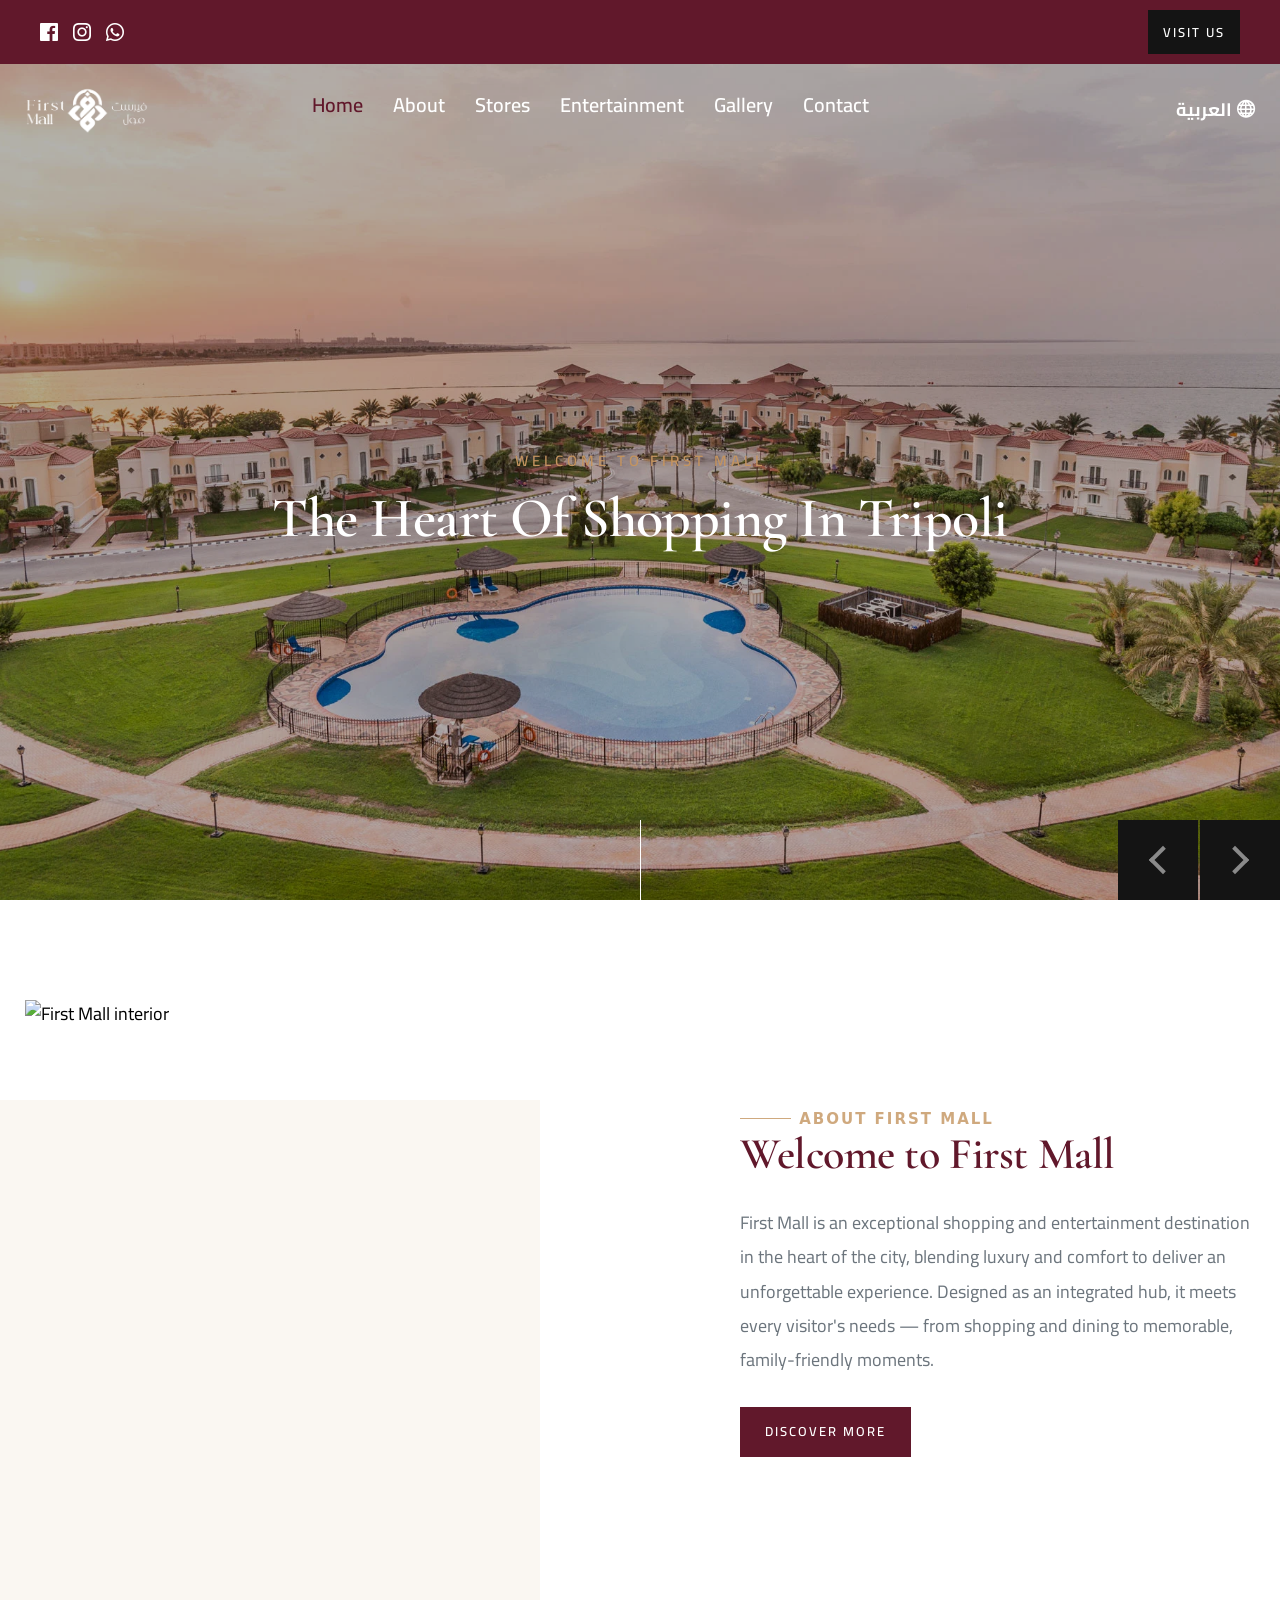
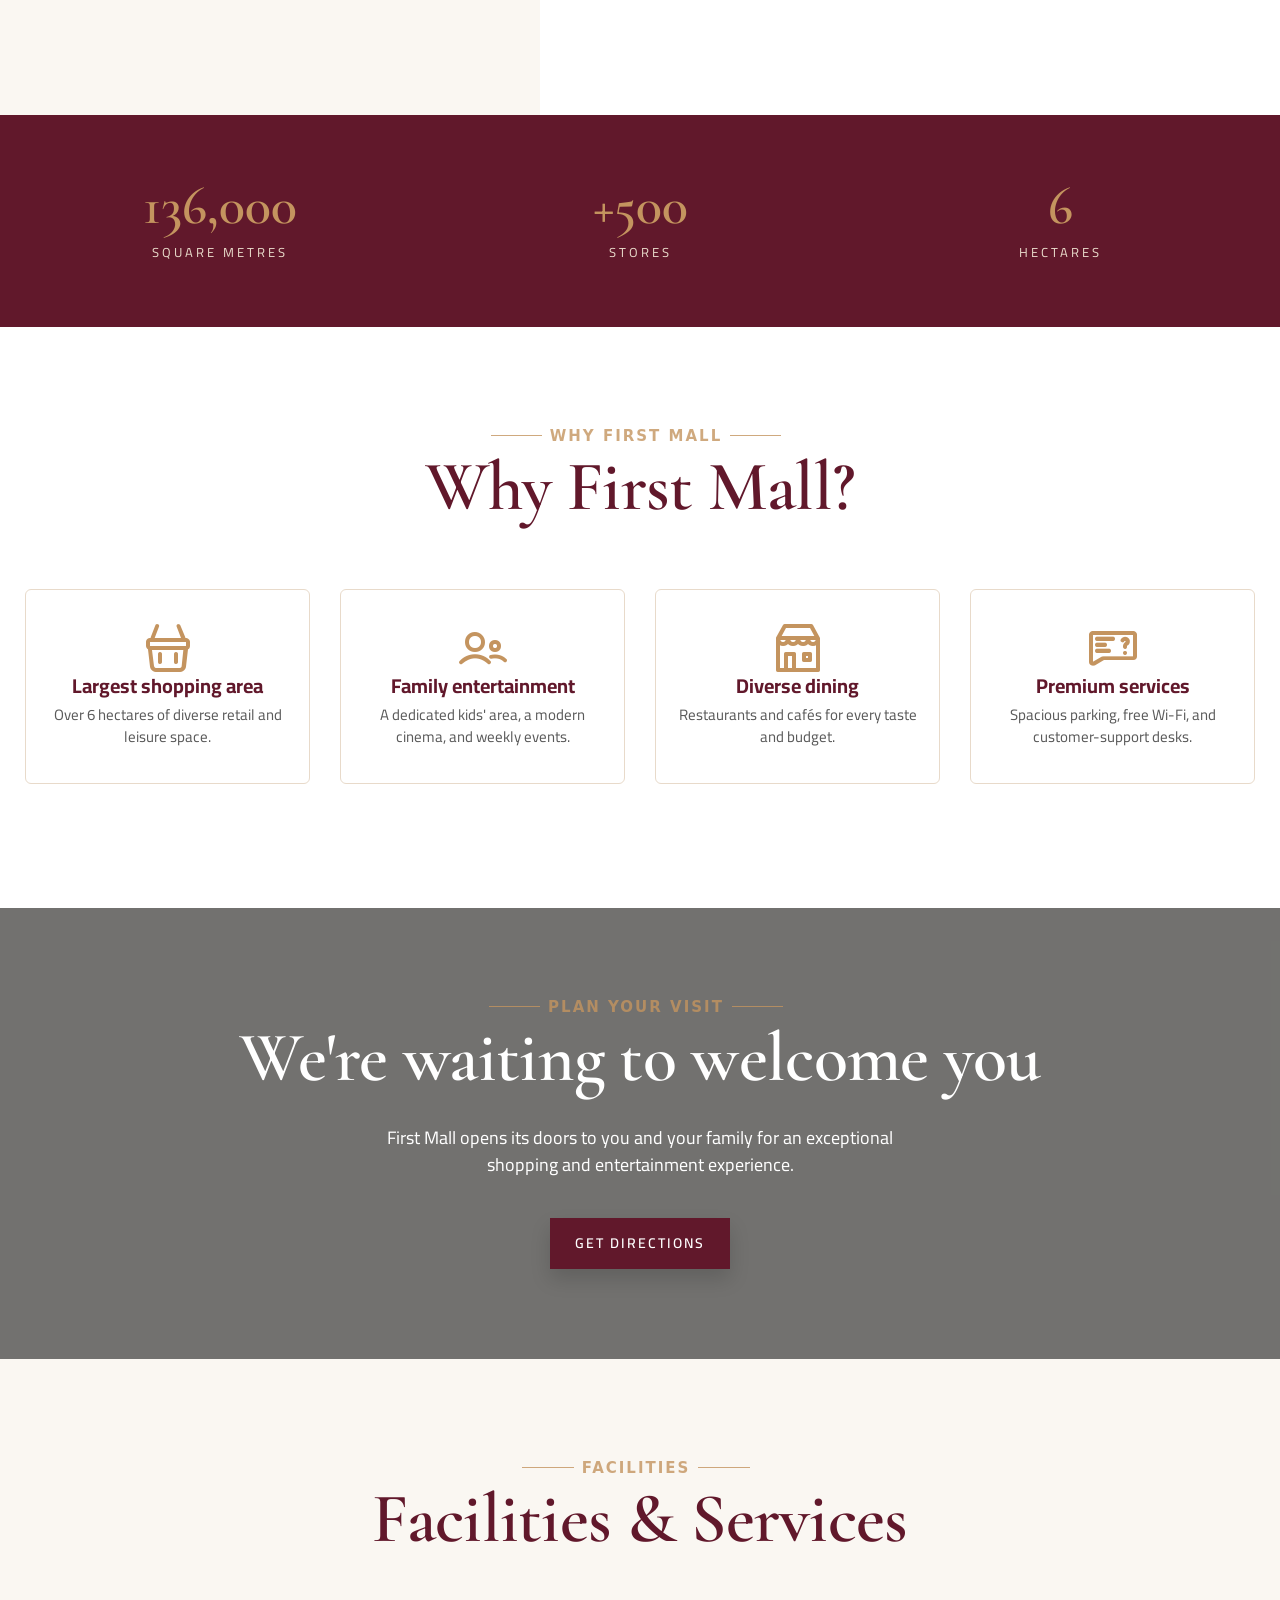
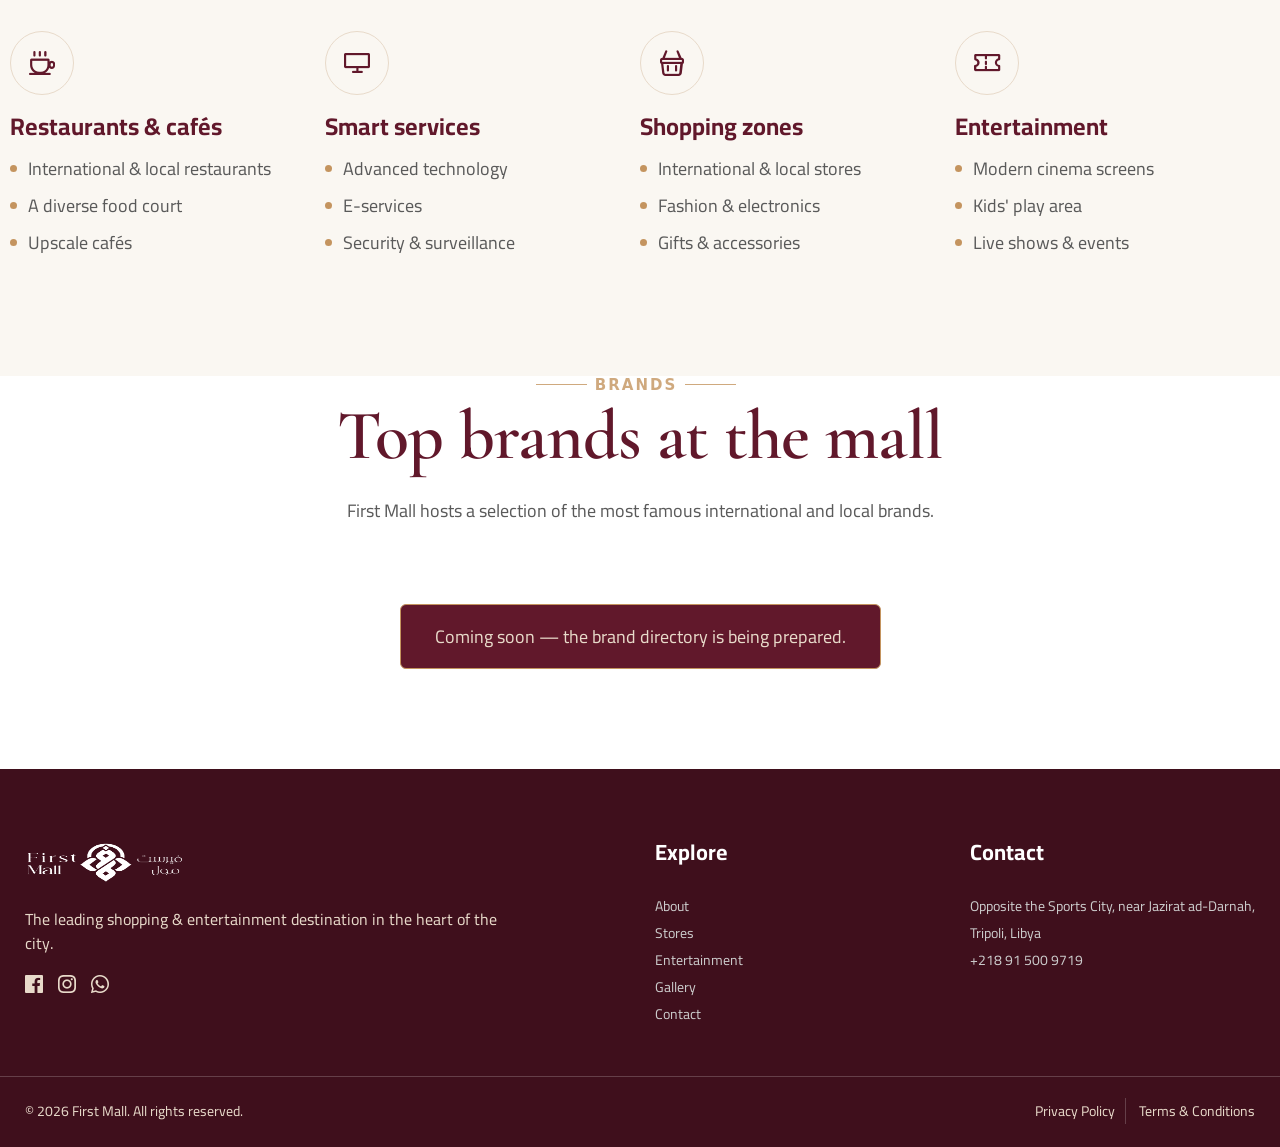
==== index.html @ 0c41410b "Initial commit: First Mall bilingual static site Static HTML site for First Mall (Tripoli, Libya), r" ====
<!DOCTYPE html>
<html lang="en" dir="">
<head>
    <meta charset="utf-8">
    <meta name="viewport" content="width=device-width, initial-scale=1, shrink-to-fit=no">
    <meta name="theme-color" content="#61182B" />
    <meta name="description" content="First Mall — the leading shopping & entertainment destination in the heart of Tripoli, Libya. 136,000 m², over 500 stores.">
    <title>First Mall | Home</title>
    <link href="Resources/ico/apple-touch-icon-144-precomposed.png" rel="apple-touch-icon" sizes="144x144">
    <link href="Resources/ico/favicon.png" rel="shortcut icon">
    <!-- CSS FILES -->
    <link rel="stylesheet" href="Resources/css/bootstrap.min.css">
    <link rel="stylesheet" href="Resources/css/swiper.min.css">
    <link rel="stylesheet" href="Resources/css/fancybox.min.css">
    <link rel="stylesheet" href="Resources/css/flaticon.css">
    <link rel="stylesheet" href="Resources/css/lineicons.css">
    <link rel="stylesheet" href="Resources/css/style.css">
    <link rel="stylesheet" href="Resources/css/brand.css">
</head>
<body>
    <div class="cursor js-cursor"></div>
    <div class="preloader">
        <figure><img width="200" height="60" src="Resources/brand/logo-wordmark.png" alt="First Mall"> </figure>
    </div>
    <div class="page-transition">
        <div class="layer"></div>
    </div>
    <main id="main">
        <nav aria-label="Site Menu" class="navbar">
            <div class="top-nav d-none d-lg-flex container-fluid">
                <div class="container">
                    <div class="col-md-3 col-sm-auto">
                        <ul class="nav social">
                            <li><a href="#" rel="noreferrer" target="_blank"><span class="sr-only">Facebook</span><em class="lni lni-facebook-original"></em></a></li>
                            <li><a href="#" rel="noreferrer" target="_blank"><span class="sr-only">Instagram</span><em class="lni lni-instagram-original"></em></a></li>
                            <li><a href="https://wa.me/218915009719" rel="noreferrer" target="_blank"><span class="sr-only">WhatsApp</span><em class="lni lni-whatsapp"></em></a></li>
                        </ul>
                    </div>
                    <div class="col-sm-auto">
                        <a href="contact.html" class="custom-button">Visit Us</a>
                    </div>
                </div>
            </div>
            <div class="container">
                <div class="logo">
                    <a href="index.html">
                        <img src="Resources/brand/logo-wordmark.png" width="163" height="44" alt="First Mall" class="logo-dark"><img src="Resources/brand/logo-wordmark.png" width="163" height="44" alt="First Mall" class="logo-white">
                    </a>
                </div>
                <div class="site-menu">
                    <ul>
                        <li class="active"><a href="index.html">Home</a></li>
                        <li><a href="about.html">About</a></li>
                        <li><a href="stores.html">Stores</a></li>
                        <li><a href="entertainment.html">Entertainment</a></li>
                        <li><a href="gallery.html">Gallery</a></li>
                        <li><a href="contact.html">Contact</a></li>
                    </ul>
                </div>
                <div class="lang d-none d-lg-block">
                    <a href="ar/index.html">العربية<i class="lni lni-world"></i></a>
                </div>
                <div class="hamburger-menu d-lg-none">
                    <svg width="45" height="45" viewBox="0 0 100 100">
                        <path class="line line1" d="M 20,29.000046 H 80.000231 C 80.000231,29.000046 94.498839,28.817352 94.532987,66.711331 94.543142,77.980673 90.966081,81.670246 85.259173,81.668997 79.552261,81.667751 75.000211,74.999942 75.000211,74.999942 L 25.000021,25.000058" />
                        <path class="line line2" d="M 20,50 H 80" />
                        <path class="line line3" d="M 20,70.999954 H 80.000231 C 80.000231,70.999954 94.498839,71.182648 94.532987,33.288669 94.543142,22.019327 90.966081,18.329754 85.259173,18.331003 79.552261,18.332249 75.000211,25.000058 75.000211,25.000058 L 25.000021,74.999942" />
                    </svg>
                </div>
            </div>
        </nav>
        <nav aria-label="Site Mobile Menu" class="hamburger-navigation">
            <div class="layer"></div>
            <div class="container">
                <ul class="nav-menu">
                    <li><a href="index.html">Home</a></li>
                    <li><a href="about.html">About</a></li>
                    <li><a href="stores.html">Stores</a></li>
                    <li><a href="entertainment.html">Entertainment</a></li>
                    <li><a href="gallery.html">Gallery</a></li>
                    <li><a href="contact.html">Contact</a></li>
                </ul>
                <div class="info-box">
                    <span>Follow us on Social Media</span>
                    <ul class="nav-social">
                        <li><a href="#" rel="noreferrer" target="_blank"><span class="sr-only">Facebook</span><em class="lni lni-facebook-original"></em></a></li>
                        <li><a href="#" rel="noreferrer" target="_blank"><span class="sr-only">Instagram</span><em class="lni lni-instagram-original"></em></a></li>
                        <li><a href="https://wa.me/218915009719" rel="noreferrer" target="_blank"><span class="sr-only">WhatsApp</span><em class="lni lni-whatsapp"></em></a></li>
                    </ul>
                </div>
                <div class="info-box justify-content-center">
                    <div class="lang">
                        <a href="ar/index.html">العربية<i class="lni lni-world"></i></a>
                    </div>
                </div>
            </div>
        </nav>

        <header class="slider">
            <div class="main-slider">
                <div class="swiper-wrapper">
                    <div class="swiper-slide">
                        <div class="slide-inner lozad background-cover" data-background-image="Resources/images/slide01.jpg">
                            <div class="container">
                                <div class="headline" data-swiper-parallax="100">Welcome to First Mall</div>
                                <h1 data-swiper-parallax="200">The heart of shopping in Tripoli</h1>
                            </div>
                        </div>
                    </div>
                    <div class="swiper-slide">
                        <div class="slide-inner lozad background-cover" data-background-image="Resources/images/slide02.jpg">
                            <div class="container">
                                <div class="headline" data-swiper-parallax="100">136,000 m² of retail &amp; leisure</div>
                                <h1 data-swiper-parallax="200">Everything you love, under one roof</h1>
                            </div>
                        </div>
                    </div>
                    <div class="swiper-slide">
                        <div class="slide-inner lozad background-cover" data-background-image="Resources/images/slide03.jpg">
                            <div class="container">
                                <div class="headline" data-swiper-parallax="100">Family entertainment</div>
                                <h1 data-swiper-parallax="200">More than a mall — a destination</h1>
                            </div>
                        </div>
                    </div>
                </div>
                <div class="slider-prev"></div>
                <div class="slider-next"></div>
            </div>
            <div class="scroll-down"></div>
        </header>

        <!-- About teaser -->
        <section class="content-section about">
            <div class="container">
                <div class="row no-gutters align-items-center">
                    <div class="col-lg-6 order-2 order-lg-1">
                        <figure class="side-image left-align reveal-effect animated">
                            <img class="lozad" width="615" height="615" data-src="Resources/images/mall09.jpg" alt="First Mall interior">
                        </figure>
                    </div>
                    <div class="col-lg-6 order-1 order-lg-2">
                        <div class="side-hotel-box right pb-lg-5 pt-0">
                            <div class="section-title mb-0">
                                <h6 class="text-green">About First Mall</h6>
                                <h2>Welcome to First Mall</h2>
                            </div>
                            <p class="lead-narrow" style="margin-inline:0;">
                                First Mall is an exceptional shopping and entertainment destination in the heart of the
                                city, blending luxury and comfort to deliver an unforgettable experience. Designed as an
                                integrated hub, it meets every visitor's needs — from shopping and dining to memorable,
                                family-friendly moments.
                            </p>
                            <a href="about.html" class="custom-button">Discover more</a>
                        </div>
                    </div>
                </div>
            </div>
        </section>

        <!-- Stats strip -->
        <section class="stats-strip">
            <div class="container">
                <div class="row text-center">
                    <div class="col-md-4 mb-4 mb-md-0">
                        <div class="stat-num">136,000</div>
                        <div class="stat-label">Square metres</div>
                    </div>
                    <div class="col-md-4 mb-4 mb-md-0">
                        <div class="stat-num">+500</div>
                        <div class="stat-label">Stores</div>
                    </div>
                    <div class="col-md-4">
                        <div class="stat-num">6</div>
                        <div class="stat-label">Hectares</div>
                    </div>
                </div>
            </div>
        </section>

        <!-- Why First Mall -->
        <section class="content-section">
            <div class="container">
                <div class="row">
                    <div class="col-12">
                        <div class="section-title text-center">
                            <h6 class="text-green">Why First Mall</h6>
                            <h2>Why First Mall?</h2>
                        </div>
                    </div>
                </div>
                <div class="row">
                    <div class="col-lg-3 col-sm-6 mb-4">
                        <a href="stores.html" class="cat-card">
                            <i class="lni lni-shopping-basket" style="font-size:48px;color:#C4945F;"></i>
                            <h5>Largest shopping area</h5>
                            <p>Over 6 hectares of diverse retail and leisure space.</p>
                        </a>
                    </div>
                    <div class="col-lg-3 col-sm-6 mb-4">
                        <a href="entertainment.html" class="cat-card">
                            <i class="lni lni-users" style="font-size:48px;color:#C4945F;"></i>
                            <h5>Family entertainment</h5>
                            <p>A dedicated kids' area, a modern cinema, and weekly events.</p>
                        </a>
                    </div>
                    <div class="col-lg-3 col-sm-6 mb-4">
                        <a href="stores.html" class="cat-card">
                            <i class="lni lni-restaurant" style="font-size:48px;color:#C4945F;"></i>
                            <h5>Diverse dining</h5>
                            <p>Restaurants and cafés for every taste and budget.</p>
                        </a>
                    </div>
                    <div class="col-lg-3 col-sm-6 mb-4">
                        <a href="contact.html" class="cat-card">
                            <i class="lni lni-support" style="font-size:48px;color:#C4945F;"></i>
                            <h5>Premium services</h5>
                            <p>Spacious parking, free Wi-Fi, and customer-support desks.</p>
                        </a>
                    </div>
                </div>
            </div>
        </section>

        <!-- Visit CTA -->
        <section class="get-consultation right lozad background-cover" data-background-image="Resources/images/mall10.jpg" data-stellar-background-ratio="0.9">
            <div class="container">
                <div class="row">
                    <div class="col-12 fadeInUp wow">
                        <div class="section-title text-center mb-4">
                            <h6 class="text-green m-auto">Plan your visit</h6>
                            <h2 class="text-white">We're waiting to welcome you</h2>
                        </div>
                        <div class="text-center">
                            <p class="p-0 text-white">
                                First Mall opens its doors to you and your family for an exceptional
                                <br />shopping and entertainment experience.
                            </p>
                            <a href="contact.html" class="custom-button float-none">Get directions</a>
                        </div>
                    </div>
                </div>
            </div>
        </section>

        <!-- Facilities & services -->
        <section class="content-section bg-surface">
            <div class="container">
                <div class="row">
                    <div class="col-12">
                        <div class="section-title text-center">
                            <h6 class="text-green">Facilities</h6>
                            <h2>Facilities &amp; Services</h2>
                        </div>
                    </div>
                </div>
                <div class="row">
                    <div class="col-lg-3 col-sm-6 facility-col">
                        <div class="fc-icon"><i class="lni lni-coffee-cup"></i></div>
                        <h4>Restaurants &amp; cafés</h4>
                        <ul>
                            <li>International &amp; local restaurants</li>
                            <li>A diverse food court</li>
                            <li>Upscale cafés</li>
                        </ul>
                    </div>
                    <div class="col-lg-3 col-sm-6 facility-col">
                        <div class="fc-icon"><i class="lni lni-display"></i></div>
                        <h4>Smart services</h4>
                        <ul>
                            <li>Advanced technology</li>
                            <li>E-services</li>
                            <li>Security &amp; surveillance</li>
                        </ul>
                    </div>
                    <div class="col-lg-3 col-sm-6 facility-col">
                        <div class="fc-icon"><i class="lni lni-shopping-basket"></i></div>
                        <h4>Shopping zones</h4>
                        <ul>
                            <li>International &amp; local stores</li>
                            <li>Fashion &amp; electronics</li>
                            <li>Gifts &amp; accessories</li>
                        </ul>
                    </div>
                    <div class="col-lg-3 col-sm-6 facility-col">
                        <div class="fc-icon"><i class="lni lni-ticket"></i></div>
                        <h4>Entertainment</h4>
                        <ul>
                            <li>Modern cinema screens</li>
                            <li>Kids' play area</li>
                            <li>Live shows &amp; events</li>
                        </ul>
                    </div>
                </div>
            </div>
        </section>

        <!-- Brands -->
        <section class="content-section pt-0">
            <div class="container">
                <div class="row">
                    <div class="col-12">
                        <div class="section-title text-center">
                            <h6 class="text-green">Brands</h6>
                            <h2>Top brands at the mall</h2>
                            <p class="lead-narrow mt-3">First Mall hosts a selection of the most famous international and local brands.</p>
                        </div>
                    </div>
                    <div class="col-12 text-center">
                        <span class="coming-soon-note">Coming soon — the brand directory is being prepared.</span>
                    </div>
                </div>
            </div>
        </section>

        <footer class="footer">
            <div class="container">
                <div class="row">
                    <div class="col-lg-5 wow fadeInUp" data-wow-delay="0.05s">
                        <img src="Resources/brand/logo-wordmark.png" alt="First Mall" class="logo mb-4" width="163" height="44" style="filter:brightness(0) invert(1);">
                        <p>The leading shopping &amp; entertainment destination in the heart of the city.</p>
                        <ul class="nav social">
                            <li><a href="#" rel="noreferrer" target="_blank"><span class="sr-only">Facebook</span><em class="lni lni-facebook-original"></em></a></li>
                            <li><a href="#" rel="noreferrer" target="_blank"><span class="sr-only">Instagram</span><em class="lni lni-instagram-original"></em></a></li>
                            <li><a href="https://wa.me/218915009719" rel="noreferrer" target="_blank"><span class="sr-only">WhatsApp</span><em class="lni lni-whatsapp"></em></a></li>
                        </ul>
                    </div>
                    <div class="col-lg-2 col-6 offset-lg-1 col-md-4 wow fadeInUp" data-wow-delay="0.15s">
                        <h4 class="widget-title">Explore</h4>
                        <ul class="footer-menu nav flex-column">
                            <li><a href="about.html">About</a></li>
                            <li><a href="stores.html">Stores</a></li>
                            <li><a href="entertainment.html">Entertainment</a></li>
                            <li><a href="gallery.html">Gallery</a></li>
                            <li><a href="contact.html">Contact</a></li>
                        </ul>
                    </div>
                    <div class="col-lg-3 col-6 offset-lg-1 col-md-4 wow fadeInUp" data-wow-delay="0.10s">
                        <h4 class="widget-title">Contact</h4>
                        <ul class="footer-menu nav flex-column">
                            <li><a href="contact.html">Opposite the Sports City, near Jazirat ad-Darnah, Tripoli, Libya</a></li>
                            <li><a href="tel:+218915009719" dir="ltr">+218 91 500 9719</a></li>
                        </ul>
                    </div>
                    <div class="bottom-bar col-12 justify-content-center justify-content-lg-between">
                        <span class="copyright">© 2026 First Mall. All rights reserved.</span>
                        <span class="creation text-center">
                            <a href="#">Privacy Policy</a>
                            <a href="#">Terms &amp; Conditions</a>
                        </span>
                    </div>
                </div>
            </div>
        </footer>
    </main>

    <button type="button" id="scroll-top" class="d-none">
        <i class="lni lni-chevron-up"></i>
    </button>
    <script src="Resources/js/home.js"></script>
</body>
</html>
---- Resources/css/flaticon.css ----
@font-face {
    font-family: "flaticon";
    src: url("../fonts/flaticon/flaticon.ttf?ea54568429950849e3bb4832b1ce1df3") format("truetype"),
url("../fonts/flaticon/flaticon.woff?ea54568429950849e3bb4832b1ce1df3") format("woff"),
url("../fonts/flaticon/flaticon.woff2?ea54568429950849e3bb4832b1ce1df3") format("woff2"),
url("../fonts/flaticon/flaticon.eot?ea54568429950849e3bb4832b1ce1df3#iefix") format("embedded-opentype"),
url("../fonts/flaticon/flaticon.svg?ea54568429950849e3bb4832b1ce1df3#flaticon") format("svg");
    font-display: swap;
}

i[class^="flaticon-"]:before, i[class*=" flaticon-"]:before {
    font-family: flaticon !important;
    font-style: normal;
    font-weight: normal !important;
    font-variant: normal;
    text-transform: none;
    line-height: 1;
    -webkit-font-smoothing: antialiased;
    -moz-osx-font-smoothing: grayscale;
}

.flaticon-h2o:before {
    content: "\f101";
}
.flaticon-flash:before {
    content: "\f102";
}
.flaticon-wifi-router:before {
    content: "\f103";
}
.flaticon-tv:before {
    content: "\f104";
}
.flaticon-policeman:before {
    content: "\f105";
}
.flaticon-school-bus:before {
    content: "\f106";
}
.flaticon-bus:before {
    content: "\f107";
}
.flaticon-improvement:before {
    content: "\f108";
}
.flaticon-supermarket:before {
    content: "\f109";
}
.flaticon-supermarket-1:before {
    content: "\f10a";
}
.flaticon-food:before {
    content: "\f10b";
}
.flaticon-gym:before {
    content: "\f10c";
}
.flaticon-stationary-bicycle:before {
    content: "\f10d";
}
.flaticon-town-hall:before {
    content: "\f10e";
}
.flaticon-library:before {
    content: "\f10f";
}
.flaticon-tv-1:before {
    content: "\f110";
}
.flaticon-tennis-court:before {
    content: "\f111";
}
.flaticon-football-court:before {
    content: "\f112";
}
.flaticon-shuttlecock:before {
    content: "\f113";
}
.flaticon-squash:before {
    content: "\f114";
}
.flaticon-outside:before {
    content: "\f115";
}
.flaticon-basketball:before {
    content: "\f116";
}
.flaticon-bowling:before {
    content: "\f117";
}
.flaticon-ping-pong:before {
    content: "\f118";
}
.flaticon-billiard:before {
    content: "\f119";
}
.flaticon-toboggan:before {
    content: "\f11a";
}
.flaticon-swimming:before {
    content: "\f11b";
}
.flaticon-jacuzzi:before {
    content: "\f11c";
}
.flaticon-sauna:before {
    content: "\f11d";
}
.flaticon-parking:before {
    content: "\f11e";
}
.flaticon-bathtub:before {
    content: "\f11f";
}
.flaticon-telephone:before {
    content: "\f120";
}
.flaticon-air-conditioning:before {
    content: "\f121";
}
.flaticon-sprinkler:before {
    content: "\f122";
}
.flaticon-insecticide:before {
    content: "\f123";
}
.flaticon-recycle-bin:before {
    content: "\f124";
}
.flaticon-living-room:before {
    content: "\f125";
}
.flaticon-window:before {
    content: "\f126";
}
.flaticon-curtains:before {
    content: "\f127";
}
.flaticon-closet:before {
    content: "\f128";
}
.flaticon-parquet:before {
    content: "\f129";
}
.flaticon-tile:before {
    content: "\f12a";
}
.flaticon-bedside-lamp:before {
    content: "\f12b";
}
.flaticon-wardrobe:before {
    content: "\f12c";
}
.flaticon-lights:before {
    content: "\f12d";
}
.flaticon-dresser:before {
    content: "\f12e";
}
.flaticon-shower:before {
    content: "\f12f";
}
.flaticon-kitchen:before {
    content: "\f130";
}
.flaticon-refrigerator:before {
    content: "\f131";
}
.flaticon-gas-range:before {
    content: "\f132";
}
.flaticon-fire-extinguisher:before {
    content: "\f133";
}
.flaticon-restaurant:before {
    content: "\f134";
}
.flaticon-chair:before {
    content: "\f135";
}
.flaticon-cabinet:before {
    content: "\f136";
}
.flaticon-cooker:before {
    content: "\f137";
}
.flaticon-sofa:before {
    content: "\f138";
}
.flaticon-leaves:before {
    content: "\f139";
}
.flaticon-laundry:before {
    content: "\f13a";
}
.flaticon-tap:before {
    content: "\f13b";
}
.flaticon-condominium:before {
    content: "\f13c";
}
.flaticon-villa:before {
    content: "\f13d";
}
---- Resources/css/style.css ----
/*

@Author: PSdigital
@URL: http://www.psdigital.me
 
This file contains the styling for the actual theme, this
is the file you need to edit to change the look of the
theme.


	// Table of contents //

		01. FONTS
		02. BODY
		03. HTML TAGS
		04. LINKS
		05. FORM ELEMENTS
		06. CUSTOM CONTAINER 
		07. CUSTOM CURSOR
		08. RANGE SLIDER
		09. ACCORDION
		10. DATE PICKER
		11. HAMBURGER MENU
		12. REVEAL EFFECT
		13. CUSTOM BUTTON
		14. PRELOADER 
		15. PAGE TRANSITION
		16. PAGE LOADED
		17. HAMBURGER NAVIGATION
		18. NAVBAR
		19. SLIDER
		20. PAGE HEADER
		21. CONTENT SECTION
		22. SECTION TITLE
		23. HOTEL SEARCH FORM
		24. SIDE CONTENT
		25. SIDE IMAGE
		26. SIDE GALLERY
		27. SIDE HOTEL BOX
		28. CAROUSEL IMAGE BOX
		29. EVENTS TAB
		30. CONTENT TAB
		31. CAROUSEL EVENT BOX
		32. ROOM SLIDER
		33. RECENT NEWS
		34. IMAGE
		35. TESTIMONIAL BOX
		36. PACKAGE BOX
		37. MEMBER BOX
		38. VIDEO BOX
		39. ROOMS FILTER
		40. ROOMS LIST
		41. ROOMS BOX
		42. ROOMS TYPE
		43. RECENT TESTIMONIALS
		44. ROOMS GALLERY
		45. ROOMS INFO BOX
		46. MEETING EVENT BOX
		47. SPECIAL OFFER BOX
		48. EVENT HEADLINE
		49. CONTACT FORM
		50. CONTACT BOX
		51. GOOGLE MAPS
		52. NEWS BOX
		53. SIDEBAR
		54. PAGINATION
		55. NEWSLETTER BOX
		56. FOOTER BAR
		57. FOOTER
		58. MEDIUM DEVICE RESPONSIVE
		59. TABLET DEVICE RESPONSIVE
		60. MOBILE DEVICE RESPONSIVE

	

*/
@font-face {
  font-family: 'Cairo';
  src: url('../fonts/Cairo/Cairo-Bold.eot');
  src: url('../fonts/Cairo/Cairo-Bold.eot?#iefix') format('embedded-opentype'),
    url('../fonts/Cairo/Cairo-Bold.woff2') format('woff2'),
    url('../fonts/Cairo/Cairo-Bold.woff') format('woff'),
    url('../fonts/Cairo/Cairo-Bold.ttf') format('truetype'),
    url('../fonts/Cairo/Cairo-Bold.svg#Cairo-Bold') format('svg');
  font-weight: bold;
  font-style: normal;
  font-display: swap;
}

@font-face {
  font-family: 'Cairo';
  src: url('../fonts/Cairo/Cairo-Black.eot');
  src: url('../fonts/Cairo/Cairo-Black.eot?#iefix') format('embedded-opentype'),
    url('../fonts/Cairo/Cairo-Black.woff2') format('woff2'),
    url('../fonts/Cairo/Cairo-Black.woff') format('woff'),
    url('../fonts/Cairo/Cairo-Black.ttf') format('truetype'),
    url('../fonts/Cairo/Cairo-Black.svg#Cairo-Black') format('svg');
  font-weight: 900;
  font-style: normal;
  font-display: swap;
}

@font-face {
  font-family: 'Cairo';
  src: url('../fonts/Cairo/Cairo-Light.eot');
  src: url('../fonts/Cairo/Cairo-Light.eot?#iefix') format('embedded-opentype'),
    url('../fonts/Cairo/Cairo-Light.woff2') format('woff2'),
    url('../fonts/Cairo/Cairo-Light.woff') format('woff'),
    url('../fonts/Cairo/Cairo-Light.ttf') format('truetype'),
    url('../fonts/Cairo/Cairo-Light.svg#Cairo-Light') format('svg');
  font-weight: 300;
  font-style: normal;
  font-display: swap;
}

@font-face {
  font-family: 'Cairo';
  src: url('../fonts/Cairo/Cairo-Medium.eot');
  src: url('../fonts/Cairo/Cairo-Medium.eot?#iefix') format('embedded-opentype'),
    url('../fonts/Cairo/Cairo-Medium.woff2') format('woff2'),
    url('../fonts/Cairo/Cairo-Medium.woff') format('woff'),
    url('../fonts/Cairo/Cairo-Medium.ttf') format('truetype'),
    url('../fonts/Cairo/Cairo-Medium.svg#Cairo-Medium') format('svg');
  font-weight: 500;
  font-style: normal;
  font-display: swap;
}

@font-face {
  font-family: 'Cairo';
  src: url('../fonts/Cairo/Cairo-Regular.eot');
  src: url('../fonts/Cairo/Cairo-Regular.eot?#iefix') format('embedded-opentype'),
    url('../fonts/Cairo/Cairo-Regular.woff2') format('woff2'),
    url('../fonts/Cairo/Cairo-Regular.woff') format('woff'),
    url('../fonts/Cairo/Cairo-Regular.ttf') format('truetype'),
    url('../fonts/Cairo/Cairo-Regular.svg#Cairo-Regular') format('svg');
  font-weight: normal;
  font-style: normal;
  font-display: swap;
}

* {
  outline: none !important;
}

body {
  margin: 0;
  padding: 0;
  font-family: 'Cairo', sans-serif;
  font-size: 18px;
  color: #000000;
  text-rendering: optimizeLegibility;
  -moz-osx-font-smoothing: grayscale;
  -webkit-font-smoothing: antialiased;
  position: relative;
}

/* HTML TAGS */
img {
  max-width: 100%;
}

strong {
  font-weight: 600;
}

iframe {
  max-width: 100%;
}

/* LINKS */
a {
  color: #141414;
  -webkit-transition: all .35s ease-in-out;
  -o-transition: all .30s ease-in-out;
  -webkit-transition: all .30s ease-in-out;
  transition: all .30s ease-in-out;
}

a:hover {
  text-decoration: none;
  color: #141414;
}

/* FORM ELEMENTS */
input[type="text"],
input[type="tel"],
select.form-control {
  max-width: 100%;
  height: 60px;
  padding: 0 30px;
  border: 1px solid #cecece;
  width: 100%;
}

input[type="email"] {
  max-width: 100%;
  height: 60px;
  padding: 0 30px;
  border: 1px solid #cecece;
  width: 100%;
}

input[type="search"] {
  width: 420px;
  max-width: 100%;
  height: 60px;
  padding: 0 30px;
  border: 1px solid #cecece;
}

input[type="password"] {
  width: 420px;
  max-width: 100%;
  height: 60px;
  padding: 0 30px;
  border: 1px solid #cecece;
}

input[type="number"] {
  width: 420px;
  max-width: 100%;
  height: 60px;
  padding: 0 30px;
  border: 1px solid #cecece;
  width: 100%;
}

input[type="date"] {
  width: 420px;
  max-width: 100%;
  height: 60px;
  padding: 0 30px;
  border: 1px solid #cecece;
}

input[type="radio"] {
  width: 18px;
  height: 18px;
  display: inline-block;
  margin-right: 4px;
  -webkit-transform: translateY(3px);
  -ms-transform: translateY(3px);
  transform: translateY(3px);
  -webkit-appearance: none;
  -moz-appearance: none;
  appearance: none;
  background: #ededed;
  border-radius: 50%;
}

input[type="radio"]:checked {
  border: 6px solid #141414;
}

input[type="checkbox"] {
  width: 18px;
  height: 18px;
  display: inline-block;
  margin-right: 4px;
  -webkit-transform: translateY(3px);
  -ms-transform: translateY(3px);
  transform: translateY(3px);
  -webkit-appearance: none;
  -moz-appearance: none;
  appearance: none;
  background: #ededed;
}

input[type="checkbox"]:checked {
  border: 4px solid #ededed;
  background: #141414;
}

textarea {
  width: 520px;
  max-width: 100%;
  height: 140px;
  padding: 30px !important;
  border: 1px solid #cecece;
  width: 100%;
}

select {
  width: 420px;
  max-width: 100%;
  height: 60px;
  padding: 0 30px;
  border: 1px solid #cecece;
}

select {
  -webkit-appearance: none;
  -moz-appearance: none;
  background-image: -o-linear-gradient(45deg, transparent 50%, white 50%), -o-linear-gradient(315deg, white 50%, transparent 50%), -o-linear-gradient(left, #fff, #fff);
  background-image: linear-gradient(45deg, transparent 50%, white 50%), linear-gradient(135deg, white 50%, transparent 50%), linear-gradient(to right, #fff, #fff);
  background-position: calc(100% - 28.5px) 28.5px, calc(100% - 23.5px) 28.5px, calc(100% - 3.5em) 0px;
  background-size: 5px 5px, 5px 5px, 1px 60px;
  background-repeat: no-repeat;
}

select:focus {
  -webkit-appearance: none;
  -moz-appearance: none;
  background-image: -o-linear-gradient(45deg, transparent 50%, white 50%), -o-linear-gradient(315deg, white 50%, transparent 50%), -o-linear-gradient(left, #fff, #fff);
  background-image: linear-gradient(45deg, transparent 50%, white 50%), linear-gradient(135deg, white 50%, transparent 50%), linear-gradient(to right, #fff, #fff);
  background-position: calc(100% - 28.5px) 28.5px, calc(100% - 23.5px) 28.5px, calc(100% - 3.5em) 0px;
  background-size: 5px 5px, 5px 5px, 1px 60px;
  background-repeat: no-repeat;
}

select:-moz-focusring {
  color: transparent;
  text-shadow: 0 0 0 #000;
}

input[type="submit"] {
  height: 60px;
  display: inline-block;
  font-size: 14px;
  font-weight: 600;
  color: #fff;
  background: #61182B;
  border: none;
  padding: 0 50px;
}

button[type="submit"] {
  border: none;
}

button[type="submit"] i {
  display: inline-block;
  margin-right: 8px;
  font-size: 18px;
  -webkit-transform: translateY(2px);
  -ms-transform: translateY(2px);
  transform: translateY(2px);
}

.h1, .h2, .h3, .h4, .h5, .h6, h1, h2, h3, h4, h5, h6 {
  font-weight: bold;
}

/* SPACINGS */
.no-spacing {
  margin: 0 !important;
  padding: 0 !important;
}

.no-top-spacing {
  margin-top: 0 !important;
  padding-top: 0 !important;
}

.no-bottom-spacing {
  margin-bottom: 0 !important;
  padding-bottom: 0 !important;
}

.spacing-50 {
  height: 50px;
  display: -webkit-box;
  display: -ms-flexbox;
  display: flex;
}

.spacing-100 {
  width: 100%;
  height: 100px;
  display: -webkit-box;
  display: -ms-flexbox;
  display: flex;
}

/* CUSTOM CONTAINER */
@media (min-width: 1170px) {
  .container {
    max-width: 1100px;
  }
}

@media (min-width: 1280px) {
  .container {
    max-width: 1260px;
  }
}

/* CUSTOM CLASSES */
.overflow {
  overflow: hidden;
}

/* CUSTOM CURSOR */
.cursor {
  position: fixed;
  top: -40px;
  left: -40px;
  pointer-events: none;
  z-index: 9999;
  mix-blend-mode: difference;
}

.cursor:before {
  content: "";
  width: 80px;
  height: 80px;
  display: -webkit-box;
  display: -ms-flexbox;
  display: flex;
  -ms-flex-wrap: wrap;
  flex-wrap: wrap;
  -webkit-box-pack: center;
  -ms-flex-pack: center;
  justify-content: center;
  -webkit-box-align: center;
  -ms-flex-align: center;
  align-items: center;
  border-radius: 50%;
  background: white;
  border: 1px solid white;
  -webkit-transition: all ease 0.15s;
  -o-transition: all ease 0.15s;
  transition: all ease 0.15s;
  -webkit-transform: scale(0.15);
  -ms-transform: scale(0.15);
  transform: scale(0.15);
  opacity: 0;
}

.cursor.light:before {
  -webkit-transform: scale(1);
  -ms-transform: scale(1);
  transform: scale(1);
  background: transparent;
}

.cursor.drag {
  mix-blend-mode: unset;
}

.cursor.drag:before {
  -webkit-transform: scale(1);
  -ms-transform: scale(1);
  transform: scale(1);
  background: #61182B;
  border-color: transparent;
  opacity: 1;
}

.cursor.drag:before {
  content: "\ea23";
  font-family: "LineIcons";
  font-size: 20px;
  color: #fff;
}

/* RANGE SLIDER */
.range-slider {
  width: 100%;
  display: block;
}

.range-slider__range {
  -webkit-appearance: none;
  width: 100%;
  height: 10px;
  border-radius: 0;
  background: #f2f2f2;
  outline: none;
  padding: 0;
  margin: 0;
}

.range-slider__range::-webkit-slider-thumb {
  -webkit-appearance: none;
  appearance: none;
  width: 20px;
  height: 20px;
  border-radius: 50%;
  background: #61182B;
  cursor: pointer;
  -webkit-transition: background .15s ease-in-out;
  transition: background .15s ease-in-out;
}

.range-slider__range::-moz-range-thumb {
  width: 20px;
  height: 20px;
  border: 0;
  border-radius: 50%;
  background: #61182B;
  cursor: pointer;
  -moz-transition: background .15s ease-in-out;
  transition: background .15s ease-in-out;
}

.range-slider__range:active::-moz-range-thumb {
  background: #61182B;
}

.range-slider__range:focus::-webkit-slider-thumb {
  -webkit-box-shadow: 0 0 0 3px #fff, 0 0 0 6px #61182B;
  box-shadow: 0 0 0 3px #fff, 0 0 0 6px #61182B;
}

::-moz-range-track {
  background: #61182B;
  border: 0;
}

input::-moz-focus-inner,
input::-moz-focus-outer {
  border: 0;
}

/* ACCORDION */
.accordion {
  width: 100%;
  display: -webkit-box;
  display: -ms-flexbox;
  display: flex;
  -ms-flex-wrap: wrap;
  flex-wrap: wrap;
  background: #fff;
  padding: 0;
}

.accordion .card {
  width: 100%;
  display: -webkit-box;
  display: -ms-flexbox;
  display: flex;
  -ms-flex-wrap: wrap;
  flex-wrap: wrap;
  background: none;
  border-radius: 0;
  border: 1px solid #eaebee;
  margin-bottom: 10px;
  border: none;
}

.accordion .card .card-header {
  width: 100%;
  display: block;
  background: none;
  margin: 0;
  padding: 0;
  border: none;
}

.accordion .card .card-header a {
  width: 100%;
  float: left;
  font-weight: 600;
  padding: 20px 25px;
  color: #141414;
  font-weight: 600;
  border: 1px solid #cbcbcb;
  position: relative;
}

.accordion .card .card-header a::after {content: "\eb2c";display: inline-block;font: normal normal normal 1em/1 'LineIcons';speak: none;text-transform: none;-webkit-font-smoothing: antialiased;-moz-osx-font-smoothing: grayscale;position: absolute;right: 25px;top: 50%;-webkit-transform: translate(-50%, -50%);-ms-transform: translate(-50%, -50%);transform: translate(-50%, -50%);}

.accordion .card .card-header a.collapsed::after {
    content: "\eb53";
}

.accordion .card .card-header a:hover {
  color: #61182B;
  text-decoration: none;
}

.accordion .card .card-body {
  width: 100%;
  line-height: 26px;
  color: #000;
}

.accordion .card [aria-expanded="true"] {
  color: #fff !important;
  background: #61182B;
  border-color: #61182B !important;
}
.accordion.contact .card .card-body {
    padding: 0;
}

.accordion.contact .card .card-body .contact-box {
    margin: 0;
    padding: 25px;
    min-height: auto;
}

.accordion.contact .card .card-header [aria-expanded="true"] {
    background: #141414;
    border-color: #141414 !important;
}
/* DATE PICKER */
.datepicker-dropdown {
  width: 280px;
  border: none;
  padding: 10px;
  -webkit-box-shadow: 0 0 30px rgba(0, 0, 0, 0.1);
  box-shadow: 0 0 30px rgba(0, 0, 0, 0.1);
  font-size: 16px;
}

.datepicker-panel ul:first-child {
  width: 280px;
  display: -webkit-box;
  display: -ms-flexbox;
  display: flex;
}

.datepicker-panel ul:first-child li {
  -webkit-box-flex: 1;
  -ms-flex: auto;
  flex: auto;
  -webkit-box-shadow: none;
  box-shadow: none;
}

.datepicker-panel ul:nth-child(2) {
  font-weight: 600;
}

.datepicker-panel ul:nth-child(2) li {
  background: #FAF7F2;
}

.datepicker-panel>ul>li {
  padding: 5px 0;
  width: 40px;
  height: auto;
  -webkit-box-shadow: 1px 0 0 0 #eee, 0 1px 0 0 #eee, 1px 1px 0 0 #eee, 1px 0 0 0 #eee inset, 0 1px 0 0 #eee inset;
  box-shadow: 1px 0 0 0 #eee, 0 1px 0 0 #eee, 1px 1px 0 0 #eee, 1px 0 0 0 #eee inset, 0 1px 0 0 #eee inset;
}

.datepicker-panel>ul>li.picked,
.datepicker-panel>ul>li.picked:hover {
  background: #61182B;
  color: #fff;
}

.datepicker-panel>ul>li.highlighted {
  background-color: #61182B;
}

.datepicker-panel>ul>li:hover {
  background-color: #FAF7F2;
}

.datepicker-top-left:after,
.datepicker-top-right:after {
  display: none;
  border: none;
}

.datepicker-top-left:before,
.datepicker-top-right:before {
  display: none;
  border: none;
}

.datepicker-bottom-left:after,
.datepicker-bottom-right:after {
  display: none;
  border: none;
}

.datepicker-bottom-left:before,
.datepicker-bottom-right:before {
  display: none;
  border: none;
}

/* HAMBURGER MENU */
.menu {
  background-color: transparent;
  border: none;
  cursor: pointer;
  display: -webkit-box;
  display: -ms-flexbox;
  display: flex;
  padding: 0;
  outline: none;
}

.line {
  fill: none;
  stroke: #fff;
  stroke-width: 3;
  -webkit-transition: stroke-dasharray 600ms cubic-bezier(0.4, 0, 0.2, 1), stroke-dashoffset 600ms cubic-bezier(0.4, 0, 0.2, 1);
  -o-transition: stroke-dasharray 600ms cubic-bezier(0.4, 0, 0.2, 1), stroke-dashoffset 600ms cubic-bezier(0.4, 0, 0.2, 1);
  transition: stroke-dasharray 600ms cubic-bezier(0.4, 0, 0.2, 1), stroke-dashoffset 600ms cubic-bezier(0.4, 0, 0.2, 1);
}

.navbar.fixed .line {
  stroke: #000;
}

.line1 {
  stroke-dasharray: 60 207;
  stroke-width: 3;
}

.line2 {
  stroke-dasharray: 60 60;
  stroke-width: 3;
}

.line3 {
  stroke-dasharray: 60 207;
  stroke-width: 3;
}

.opened .line1 {
  stroke-dasharray: 90 207;
  stroke-dashoffset: -134;
  stroke-width: 3;
}

.opened .line2 {
  stroke-dasharray: 1 60;
  stroke-dashoffset: -30;
  stroke-width: 3;
}

.opened .line3 {
  stroke-dasharray: 90 207;
  stroke-dashoffset: -134;
  stroke-width: 3;
}

/* REVEAL EFFECT */
.reveal-effect {
  float: left;
  position: relative;
}

.reveal-effect.animated:before {
  content: "";
  width: 100%;
  height: 100%;
  background: #141414;
  position: absolute;
  left: 0;
  top: 0;
  -webkit-animation: 1s reveal linear forwards;
  animation: 1s reveal linear forwards;
  -webkit-animation-duration: 1s;
  z-index: 1;
  animation-duration: 1s;
  -webkit-animation-fill-mode: forwards;
  animation-fill-mode: forwards;
  -webkit-animation-timing-function: cubic-bezier(0.785, 0.135, 0.15, 0.86);
  animation-timing-function: cubic-bezier(0.785, 0.135, 0.15, 0.86);
}

.reveal-effect.animated>* {
  -webkit-animation: 1s reveal-inner linear forwards;
  animation: 1s reveal-inner linear forwards;
}

@-webkit-keyframes reveal {
  0% {
    left: 0;
    width: 0;
  }

  50% {
    left: 0;
    width: 100%;
  }

  51% {
    left: auto;
    right: 0;
  }

  100% {
    left: auto;
    right: 0;
    width: 0;
  }
}

@-webkit-keyframes reveal-inner {
  0% {
    visibility: hidden;
    opacity: 0;
  }

  50% {
    visibility: hidden;
    opacity: 0;
  }

  51% {
    visibility: visible;
    opacity: 1;
  }

  100% {
    visibility: visible;
    opacity: 1;
  }
}

/* CUSTOM BUTTON */
.custom-button {
  display: inline-block;
  background: #61182B;
  padding: 15px 25px;
  color: #fff;
  font-size: 13px;
  font-weight: 600;
  position: relative;
  text-transform: uppercase;
  border: none;
  letter-spacing: 2px;
}

.custom-button.light {
  border: 1px solid #fff;
  background: none;
}

.custom-button:hover {
  text-decoration: none;
  color: #fff;
}

.custom-button:before {
  content: '';
  display: block;
  position: absolute;
  left: 0;
  bottom: 0;
  height: 100%;
  width: 0;
  -webkit-transition: width 0s ease, background .25s ease;
  -o-transition: width 0s ease, background .25s ease;
  transition: width 0s ease, background .25s ease;
}

.custom-button:after {
  content: '';
  display: block;
  position: absolute;
  right: 0;
  bottom: 0;
  height: 100%;
  width: 0;
  background: #505254;
  -webkit-transition: width .25s ease;
  -o-transition: width .25s ease;
  transition: width .25s ease;
  opacity: 0.1;
}
.navbar.fixed .custom-button{
    background-color: #61182B;
}
.custom-button:hover:before {
  width: 100%;
  background: #141414;
  opacity: 0.1;
  -webkit-transition: width .25s ease;
  -o-transition: width .25s ease;
  transition: width .25s ease;
}

.custom-button:hover:after {
  width: 100%;
  background: transparent;
  -webkit-transition: all 0s ease;
  -o-transition: all 0s ease;
  transition: all 0s ease;
}

/* PRELOADER */
.preloader {
  width: 100%;
  height: 100vh;
  display: -webkit-box;
  display: -ms-flexbox;
  display: flex;
  -ms-flex-wrap: wrap;
  flex-wrap: wrap;
  -webkit-box-align: center;
  -ms-flex-align: center;
  align-items: center;
  -webkit-box-pack: center;
  -ms-flex-pack: center;
  justify-content: center;
  background: #666366;
  position: fixed;
  bottom: 0;
  left: 0;
  z-index: 9;
  -o-transition-duration: 1s;
  transition-duration: 1s;
  -webkit-transition-duration: 1s;
  -o-transition-timing-function: cubic-bezier(0.86, 0, 0.09, 1);
  transition-timing-function: cubic-bezier(0.86, 0, 0.09, 1);
  -webkit-transition-timing-function: cubic-bezier(0.86, 0, 0.09, 1);
  -webkit-transition-delay: 1s;
  -o-transition-delay: 1s;
  transition-delay: 1s;
  transition-delay: 1s;
}

.preloader .loadbar {
  width: 0%;
  height: 100%;
  max-height: 6px;
  background: #61182B;
  position: absolute;
  top: 0;
  left: 0;
  z-index: 2;
  overflow: hidden;
}

.preloader figure {
  width: 200px;
  height: 200px;
  display: -webkit-box;
  display: -ms-flexbox;
  display: flex;
  -webkit-box-align: center;
  -ms-flex-align: center;
  align-items: center;
  -webkit-box-pack: center;
  -ms-flex-pack: center;
  justify-content: center;
  -webkit-animation: fade 0.30s;
  animation: fade 0.30s;
  -o-transition-duration: 1s;
  transition-duration: 1s;
  -webkit-transition-duration: 1s;
  -o-transition-timing-function: cubic-bezier(0.86, 0, 0.09, 1);
  transition-timing-function: cubic-bezier(0.86, 0, 0.09, 1);
  -webkit-transition-timing-function: cubic-bezier(0.86, 0, 0.09, 1);
  position: relative;
}

.preloader figure span {
  width: 100%;
  position: absolute;
  left: 0;
  top: 50%;
  -webkit-transform: translateY(-50%);
  -ms-transform: translateY(-50%);
  transform: translateY(-50%);
  color: #fff;
  text-align: center;
  font-size: 14px;
}

.preloader figure img {
  height: 50px !important;
    width: 163px !important;
  display: inline-block;
  opacity: 1;
  -o-object-fit: contain;
  object-fit: contain;
}

@-webkit-keyframes fade {
  0% {
    -webkit-transform: translateY(-50px);
    transform: translateY(-50px);
    opacity: 0;
  }

  100% {
    -webkit-transform: translateY(0);
    transform: translateY(0);
    opacity: 1;
  }
}

@keyframes fade {
  0% {
    -webkit-transform: translateY(-50px);
    transform: translateY(-50px);
    opacity: 0;
  }

  100% {
    -webkit-transform: translateY(0);
    transform: translateY(0);
    opacity: 1;
  }
}

/* PAGE TRANSITION */
.page-transition {
  width: 100%;
  /* height: 0; */
  display: -webkit-box;
  display: -ms-flexbox;
  display: flex;
  -ms-flex-wrap: wrap;
  flex-wrap: wrap;
  -webkit-box-align: center;
  -ms-flex-align: center;
  align-items: center;
  -webkit-box-pack: center;
  -ms-flex-pack: center;
  justify-content: center;
  background: #61182B;
  position: fixed;
  top: 0;
  left: 0;
  z-index: 9;
  -o-transition-duration: 1s;
  transition-duration: 1s;
  -webkit-transition-duration: 1s;
  -o-transition-timing-function: cubic-bezier(0.86, 0, 0.09, 1);
  transition-timing-function: cubic-bezier(0.86, 0, 0.09, 1);
  -webkit-transition-timing-function: cubic-bezier(0.86, 0, 0.09, 1);
}

.page-transition .layer {
  width: 100%;
  height: 0;
  position: absolute;
  left: 0;
  top: 0;
  background: #141414;
  -o-transition-duration: 1s;
  transition-duration: 1s;
  -webkit-transition-duration: 1s;
  -o-transition-timing-function: cubic-bezier(0.86, 0, 0.09, 1);
  transition-timing-function: cubic-bezier(0.86, 0, 0.09, 1);
  -webkit-transition-timing-function: cubic-bezier(0.86, 0, 0.09, 1);
  -webkit-transition-delay: 1s;
  -o-transition-delay: 1s;
  transition-delay: 1s;
}

.page-transition.active {
  height: 100vh;
}

.page-transition.active .layer {
  height: 100vh;
}

/* BODY */
body .navbar {
  -webkit-transform: translateY(-100%);
  -ms-transform: translateY(-100%);
  transform: translateY(-100%);
}

body .slider .main-slider {
  -webkit-transform: scale(1.4);
  -ms-transform: scale(1.4);
  transform: scale(1.4);
  -webkit-transition-delay: 1.15s;
  -o-transition-delay: 1.15s;
  transition-delay: 1.15s;
  -o-transition-duration: 1s;
  transition-duration: 1s;
  -webkit-transition-duration: 1s;
  -o-transition-timing-function: cubic-bezier(0.86, 0, 0.09, 1);
  transition-timing-function: cubic-bezier(0.86, 0, 0.09, 1);
  -webkit-transition-timing-function: cubic-bezier(0.86, 0, 0.09, 1);
}

body .page-header {
  -webkit-transform: scale(1.4);
  -ms-transform: scale(1.4);
  transform: scale(1.4);
  -webkit-transition-delay: 1.15s;
  -o-transition-delay: 1.15s;
  transition-delay: 1.15s;
  -o-transition-duration: 1s;
  transition-duration: 1s;
  -webkit-transition-duration: 1s;
  -o-transition-timing-function: cubic-bezier(0.86, 0, 0.09, 1);
  transition-timing-function: cubic-bezier(0.86, 0, 0.09, 1);
  -webkit-transition-timing-function: cubic-bezier(0.86, 0, 0.09, 1);
}

/* PAGE LOADED */
.page-loaded .preloader {
  height: 0;
}

.page-loaded .preloader .loadbar {
  max-height: 100%;
  -o-transition-duration: 1s;
  transition-duration: 1s;
  -webkit-transition-duration: 1s;
  -o-transition-timing-function: cubic-bezier(0.86, 0, 0.09, 1);
  transition-timing-function: cubic-bezier(0.86, 0, 0.09, 1);
  -webkit-transition-timing-function: cubic-bezier(0.86, 0, 0.09, 1);
}

.page-loaded .preloader figure {
  -webkit-transform: translateY(50px);
  -ms-transform: translateY(50px);
  transform: translateY(50px);
  opacity: 0;
}

.page-loaded .navbar {
  -webkit-transform: translateY(0);
  -ms-transform: translateY(0);
  transform: translateY(0);
}

.page-loaded .slider .main-slider {
  -webkit-transform: scale(1);
  -ms-transform: scale(1);
  transform: scale(1);
}

.page-loaded .page-header {
  -webkit-transform: scale(1);
  -ms-transform: scale(1);
  transform: scale(1);
}

/* HAMBURGER NAVIGATION */
.hamburger-navigation {
  width: 100%;
  height: 0;
  display: -webkit-box;
  display: -ms-flexbox;
  display: flex;
  -ms-flex-wrap: wrap;
  flex-wrap: wrap;
  -webkit-box-align: center;
  -ms-flex-align: center;
  align-items: center;
  -webkit-box-pack: center;
  -ms-flex-pack: center;
  justify-content: center;
  text-align: center;
  position: fixed;
  top: 0;
  left: 0;
  z-index: 5;
  -o-transition-duration: 1s;
  transition-duration: 1s;
  -webkit-transition-duration: 1s;
  -o-transition-timing-function: cubic-bezier(0.86, 0, 0.09, 1);
  transition-timing-function: cubic-bezier(0.86, 0, 0.09, 1);
  -webkit-transition-timing-function: cubic-bezier(0.86, 0, 0.09, 1);
  background: #61182B;
}

.hamburger-navigation .layer {
  width: 100%;
  height: 0;
  background: #141414;
  position: absolute;
  left: 0;
  top: 0;
  z-index: 0;
  -o-transition-duration: 1s;
  transition-duration: 1s;
  -webkit-transition-duration: 1s;
  -o-transition-timing-function: cubic-bezier(0.86, 0, 0.09, 1);
  transition-timing-function: cubic-bezier(0.86, 0, 0.09, 1);
  -webkit-transition-timing-function: cubic-bezier(0.86, 0, 0.09, 1);
  -webkit-transition-delay: 1s;
  -o-transition-delay: 1s;
  transition-delay: 1s;
}

.hamburger-navigation .container {
  position: relative;
  z-index: 1;
  visibility: hidden;
}

.hamburger-navigation .info-box {
  width: 50vw;
  display: -webkit-box;
  display: -ms-flexbox;
  display: flex;
  -ms-flex-wrap: wrap;
  flex-wrap: wrap;
  margin: 0 auto;
  margin-top: 50px;
  border-top: 1px solid rgba(255, 255, 255, 0.2);
  padding-top: 50px;
  color: #fff;
  opacity: 0;
  visibility: hidden;
  -webkit-transition: all .35s ease-in-out;
  -o-transition: all .30s ease-in-out;
  -webkit-transition: all .30s ease-in-out;
  transition: all .30s ease-in-out;
}

.hamburger-navigation .info-box span {
  width: 100%;
  display: block;
  font-size: 22px;
  font-family: 'Cairo', sans-serif;
  margin-bottom: 20px;
}

.hamburger-navigation .info-box .nav-social {
  width: 100%;
  display: block;
  margin: 0;
  padding: 0;
}

.hamburger-navigation .info-box .nav-social li {
  display: inline-block;
  margin: 0 10px;
  padding: 0;
  list-style: none;
}

.hamburger-navigation .info-box .nav-social li a {
  color: #fff;
  font-size: 14px;
}

.hamburger-navigation .nav-menu {
  width: 100%;
  display: inline-block;
  margin: 0;
  padding: 0;
  opacity: 0;
  visibility: hidden;
  -webkit-transition: all .35s ease-in-out;
  -o-transition: all .30s ease-in-out;
  -webkit-transition: all .30s ease-in-out;
  transition: all .30s ease-in-out;
}

.hamburger-navigation .nav-menu.mobile-menu {
  display: none;
}

.hamburger-navigation .nav-menu li {
  width: 100%;
  display: block;
  margin: 0;
  padding: 0;
  list-style: none;
  text-align: center;
}

.hamburger-navigation .nav-menu li a {
  display: inline-block;
  color: #fff;
  font-size: 3vw;
  font-family: 'Cairo', sans-serif;
}

.hamburger-navigation .nav-menu li a:hover {
  color: #61182B;
}

/* HAMBURGER NAGIVATION ACTIVE */
.hamburger-navigation-active .scroll-content {
  -webkit-transform: translate3d(0px, 0px, 0px) !important;
  transform: translate3d(0px, 0px, 0px) !important;
}

.hamburger-navigation-active .hamburger-navigation {
  height: 100vh;
}

.hamburger-navigation-active .hamburger-navigation .layer {
  height: 100vh;
}

.hamburger-navigation-active .hamburger-navigation .container {
  visibility: visible;
}

.hamburger-navigation-active .hamburger-navigation .nav-menu {
  opacity: 1;
  visibility: visible;
}

.hamburger-navigation-active .hamburger-navigation .info-box {
  opacity: 1;
  visibility: visible;
}

.hamburger-navigation-active .navbar .logo {
  opacity: 0;
}

.hamburger-navigation-active .navbar .navbar-text {
  opacity: 0;
}

.hamburger-navigation-active .navbar .site-menu {
  opacity: 0;
}

/* NAVBAR */
.navbar {
  width: 100%;
  display: -webkit-box;
  display: -ms-flexbox;
  display: flex;
  -ms-flex-wrap: wrap;
  flex-wrap: wrap;
  margin: 0;
  padding: 0 0 20px 0;
  position: absolute;
  left: 0;
  top: 0;
  z-index: 7;
}

.navbar .logo {
  display: inline-block;
  -webkit-transition: all .35s ease-in-out;
  -o-transition: all .30s ease-in-out;
  -webkit-transition: all .30s ease-in-out;
  transition: all .30s ease-in-out;
}

.navbar .logo a {
  display: inline-block;
}

.navbar .logo a img {
  height: 50px;
}

.navbar .navbar-text {
  display: inline-block;
  margin: 0 auto;
  color: #fff;
  -webkit-transition: all .35s ease-in-out;
  -o-transition: all .30s ease-in-out;
  -webkit-transition: all .30s ease-in-out;
  transition: all .30s ease-in-out;
}

.navbar .site-menu {
  display: inline-block;
  margin: 0 auto;
  -webkit-transition: all .35s ease-in-out;
  -o-transition: all .30s ease-in-out;
  -webkit-transition: all .30s ease-in-out;
  transition: all .30s ease-in-out;
}

.navbar .site-menu ul {
  display: -webkit-box;
  display: -ms-flexbox;
  display: flex;
  -ms-flex-wrap: wrap;
  flex-wrap: wrap;
  margin: 0;
  padding: 0;
  -webkit-box-align: center;
  -ms-flex-align: center;
  align-items: center;
}

.navbar .site-menu ul li {
  display: inline-block;
  margin: 0 15px;
  padding: 0;
  list-style: none;
}

.navbar .site-menu ul li a {
  display: inline-block;
  color: #fff;
  font-weight: 600;
  font-size: 20px;
  position: relative;
  overflow: hidden;
  padding-bottom: 2px;
}

.navbar .site-menu ul li a:hover,
.navbar .site-menu ul li.active a {
  color: #61182B;
}

.navbar.static {
    position: static;
    background-color: #000000;
}

.navbar.fixed {
  position: fixed;
  background-color: #fff;
  padding-top: 20px;
}

.navbar.fixed .top-nav {
  display: none !important;
}

.navbar.fixed .site-menu ul li a {
  color: #141414;
}

.navbar.fixed .site-menu ul li.active a, .navbar.fixed .site-menu ul li a:hover {
  color: #61182B;
}

.navbar .logo .logo-dark {
  display: none;
}

.navbar.fixed .logo .logo-dark {
  display: block;
}

.navbar.fixed .logo .logo-white {
  display: none;
}


.navbar .site-menu ul li a::before {
  content: '';
  position: absolute;
  width: 100%;
  left: 0;
  top: calc(100% - 1px);
  height: 1px;
  background-color: #61182B;
  -webkit-transform: translateX(-100%);
  -ms-transform: translateX(-100%);
  transform: translateX(-100%);
  -webkit-transition: all ease-in-out 300ms;
  -o-transition: all ease-in-out 300ms;
  transition: all ease-in-out 300ms;
}

.navbar .site-menu ul li a:hover::before,
.navbar .site-menu ul li.active a {
  -webkit-transform: translateX(0);
  -ms-transform: translateX(0);
  transform: translateX(0);
}

.navbar .site-menu ul li a:hover {
  text-decoration: none;
}

.navbar .hamburger-menu {
  display: inline-block;
  margin-left: 10px;
}

/* SLIDER */
.slider {
  width: 100%;
  height: 100vh;
  display: -webkit-box;
  display: -ms-flexbox;
  display: flex;
  -ms-flex-wrap: wrap;
  flex-wrap: wrap;
  -webkit-box-pack: center;
  -ms-flex-pack: center;
  justify-content: center;
  -webkit-box-align: center;
  -ms-flex-align: center;
  align-items: center;
  position: relative;
  color: #fff;
  text-align: center;
  background: url("../images/slide01.webp") center;
  background-size: cover !important;
  overflow: hidden;
}

.slider h6 {
  width: 100%;
  display: block;
  letter-spacing: 5px;
  text-transform: uppercase;
}

.slider h1 {
  font-weight: bold;
  font-size: 6vw;
  font-family: 'Cairo', sans-serif;
  margin-bottom: 30px;
  text-transform: capitalize;
}

.slider p {
  padding: 0 20%;
  opacity: 0.7;
  letter-spacing: 1px;
}

.slider a {
  display: inline-block;
  background: #FAF7F2;
  color: #61182B;
  font-size: 14px;
  font-weight: 600;
  padding: 15px 25px;
  position: relative;
  text-transform: uppercase;
  letter-spacing: 2px;
}

.slider a:hover {
  text-decoration: none;
}

.slider a:before {
  content: '';
  display: block;
  position: absolute;
  left: 0;
  bottom: 0;
  height: 100%;
  width: 0;
  -webkit-transition: width 0s ease, background .25s ease;
  -o-transition: width 0s ease, background .25s ease;
  transition: width 0s ease, background .25s ease;
}

.slider a:after {
  content: '';
  display: block;
  position: absolute;
  right: 0;
  bottom: 0;
  height: 100%;
  width: 0;
  background: #141414;
  -webkit-transition: width .25s ease;
  -o-transition: width .25s ease;
  transition: width .25s ease;
  opacity: 0.1;
}

.slider a:hover:before {
  width: 100%;
  background: #141414;
  opacity: 0.1;
  -webkit-transition: width .25s ease;
  -o-transition: width .25s ease;
  transition: width .25s ease;
}

.slider a:hover:after {
  width: 100%;
  background: transparent;
  -webkit-transition: all 0s ease;
  -o-transition: all 0s ease;
  transition: all 0s ease;
}

.slider .main-slider {
  width: 100%;
  height: 100vh;
  display: -webkit-box;
  display: -ms-flexbox;
  display: flex;
  -ms-flex-wrap: wrap;
  flex-wrap: wrap;
  position: relative;
  overflow: hidden;
}

.slider .main-slider .swiper-slide {
  height: 100%;
  display: -webkit-box;
  display: -ms-flexbox;
  display: flex;
  overflow: hidden;
}

.slider .main-slider .swiper-slide .container {
  position: relative;
  z-index: 1;
}

.slider .main-slider .swiper-slide .slide-inner {
  width: 100%;
  height: 100%;
  display: -webkit-box;
  display: -ms-flexbox;
  display: flex;
  -webkit-box-pack: center;
  -ms-flex-pack: center;
  justify-content: center;
  -webkit-box-align: center;
  -ms-flex-align: center;
  align-items: center;
  background-size: cover !important;
  background-position: center !important;
  padding-top: 100px;
}

.slider .main-slider .swiper-slide .slide-inner:after {
  content: "";
  width: 100%;
  height: 100%;
  background: #000;
  position: absolute;
  left: 0;
  top: 0;
  opacity: 0.3;
}

.slider:before {
  display: none;
  content: "";
  width: 30%;
  height: 6px;
  background: #61182B;
  position: absolute;
  left: 0;
  top: 0;
  z-index: 2;
}

.slider .slider-fraction {
  width: 20%;
  height: 80px;
  line-height: 80px;
  background: #fff;
  position: absolute;
  left: auto;
  right: 0;
  bottom: 0;
  z-index: 1;
  color: #141414;
  font-family: 'Cairo', sans-serif;
  font-size: 22px;
}

.slider .slider-prev, .news-slider .slider-prev {
  width: 80px;
  height: 80px;
  background: #141414;
  position: absolute;
  right: 82px;
  bottom: 0;
  z-index: 2;
  cursor: pointer;
}

.slider .slider-prev:hover:before, .news-slider slider-prev:hover:before {
  opacity: 1;
}

.slider .slider-prev:before, .news-slider .slider-prev:before {
  content: "";
  width: 20px;
  height: 20px;
  border-left: 4px solid #fff;
  border-bottom: 4px solid #fff;
  -webkit-transform: rotate(45deg);
  -ms-transform: rotate(45deg);
  transform: rotate(45deg);
  position: absolute;
  left: 35px;
  top: 30px;
  -webkit-transition: all .35s ease-in-out;
  -o-transition: all .30s ease-in-out;
  -webkit-transition: all .30s ease-in-out;
  transition: all .30s ease-in-out;
  opacity: 0.5;
}

.slider .slider-next,
.news-slider .slider-next {
  width: 80px;
  height: 80px;
  background: #141414;
  position: absolute;
  right: 0;
  bottom: 0;
  z-index: 2;
  cursor: pointer;
}

.slider .slider-next:hover:before, .news-slider .slider-next:hover:before {
  opacity: 1;
}

.slider .slider-next:before, .news-slider .slider-next:before {
  content: "";
  width: 20px;
  height: 20px;
  border-right: 4px solid #fff;
  border-top: 4px solid #fff;
  -webkit-transform: rotate(45deg);
  -ms-transform: rotate(45deg);
  transform: rotate(45deg);
  position: absolute;
  right: 35px;
  top: 30px;
  -webkit-transition: all .35s ease-in-out;
  -o-transition: all .30s ease-in-out;
  -webkit-transition: all .30s ease-in-out;
  transition: all .30s ease-in-out;
  opacity: 0.5;
}

/* PAGE HEADER */
.page-header {
  width: 100%;
  height: 400px;
  display: -webkit-box;
  display: -ms-flexbox;
  display: flex;
  -ms-flex-wrap: wrap;
  flex-wrap: wrap;
  -webkit-box-align: center;
  -ms-flex-align: center;
  align-items: flex-end;
  background-size: cover !important;
  position: relative;
}

.page-header:after {
  content: "";
  width: 100%;
  height: 100%;
  background: #000;
  position: absolute;
  left: 0;
  top: 0;
  opacity: 0.5;
}

.page-header .container {
  position: relative;
  z-index: 1;
  color: #fff;
}

.page-header .container h1 {
  width: 100%;
  display: block;
  font-size: 5vw;
  font-family: 'Cairo', sans-serif;
  text-indent: -5px;
}

.page-header .container p {
  width: 100%;
  display: block;
  margin: 0;
  font-size: 16px;
  color: #61182B;
}

.page-header .container p > a {
    color: #fff;
}

.page-header .container p > a:hover {
    color: #61182B;
}

.page-header .container p > i {
    font-size: 11px;
    color: #fff;
}

/* SCROLL DOWN */
.scroll-down {
  width: 1px;
  height: 80px;
  background: #fff;
  position: absolute;
  left: calc(50% - 0.5px);
  bottom: 0;
  z-index: 2;
}

.scroll-down:after {
  content: "";
  width: 1px;
  height: 0;
  -webkit-animation: 1s scrolldown infinite;
  animation: 1s scrolldown infinite;
  background: #61182B;
  position: absolute;
  top: 0;
  left: 0;
  z-index: 2;
}

@-webkit-keyframes scrolldown {
  0% {
    top: 0;
    height: 0;
  }

  50% {
    top: 0;
    height: 100%;
  }

  51% {
    top: auto;
    bottom: 0;
    height: 100%;
  }

  100% {
    top: auto;
    bottom: 0;
    height: 0;
  }
}

@keyframes scrolldown {
  0% {
    top: 0;
    height: 0;
  }

  50% {
    top: 0;
    height: 100%;
  }

  51% {
    top: auto;
    bottom: 0;
    height: 100%;
  }

  100% {
    top: auto;
    bottom: 0;
    height: 0;
  }
}

/* CONTENT SECTION */
.content-section {
  width: 100%;
  display: -webkit-box;
  display: -ms-flexbox;
  display: flex;
  -ms-flex-wrap: wrap;
  flex-wrap: wrap;
  padding: 100px 0;
  position: relative;
}

.news-box.single p {
    color: #000;
    opacity: 0.7;
}

.content-section.bottom-spacing {
  margin-bottom: 100px !important;
}

.content-section.top-spacing {
  margin-top: 100px !important;
}

#main {
  overflow-x: hidden;
}

/* SECTION TITLE */
.section-title {
  width: 100%;
  display: -webkit-box;
  display: -ms-flexbox;
  display: flex;
  -ms-flex-wrap: wrap;
  flex-wrap: wrap;
  margin-bottom: 60px;
}
.section-title h3 {
    width: 100%;
    display: block;
    margin: 0 0 15px 0;
    font-size: 40px;
    font-weight: 900;
    color: #61182B;
}

.section-title h3 + p {
    margin-bottom: 0;
}
.section-title.text-center {
  text-align: center;
}

.section-title.light {
  color: #fff;
}

.section-title.light h6 {
  opacity: 0.6;
}

.section-title.light h6:before {
  background: #fff;
}

.section-title h6 {
  display: inline-block;
  font-size: 15px;
  font-weight: 800;
  opacity: 0.3;
  letter-spacing: 2px;
  position: relative;
  margin: 0 auto;
  color: #141414;
  text-transform: uppercase;
}

.section-title h6.text-white:before,
.section-title h6.text-white:after {
  background: #fff;
}

.section-title h6.text-green:before,
.section-title h6.text-green:after {
  background: #61182B;
}

.section-title h6.text-white,
.section-title h6.text-green {
  opacity: 0.8;
}

.section-title h6:before,
.section-title h6:after {
  content: "";
  width: 4vw;
  max-width: 100%;
  height: 1px;
  display: inline-block;
  background: #141414;
  position: relative;
  left: 0;
  top: -5px;
  margin-right: 8px;
}

.section-title h6::after {
  display: none;
}

.section-title.text-center h6::after {
  display: inline-block;
}

.section-title.text-center h6:after {
  margin-left: 8px;
}

.section-title h2 {
  width: 100%;
  display: block;
  margin: 0;
  font-size: 70px;
  font-weight: 900;
  color: #61182B;
}

/* HOTEL SEARCH FORM */
.hotel-search {
  width: 100%;
  display: -webkit-box;
  display: -ms-flexbox;
  display: flex;
  -ms-flex-wrap: wrap;
  flex-wrap: wrap;
  margin: 50px 0;
}

.hotel-search h6 {
  width: 100%;
  display: block;
  font-weight: 600;
  margin-bottom: 15px;
  text-align: center;
  font-size: 22px;
}

.hotel-search form {
  width: 100%;
  display: -webkit-box;
  display: -ms-flexbox;
  display: flex;
  -ms-flex-wrap: wrap;
  flex-wrap: wrap;
  -webkit-box-pack: center;
  -ms-flex-pack: center;
  justify-content: center;
}

.hotel-search form .form-group {
  display: inline-block;
  margin: 0 15px;
  position: relative;
}

.hotel-search form .form-group i {
  position: absolute;
  right: 25px;
  bottom: 42px;
  -webkit-transform: translateY(50%);
  -ms-transform: translateY(50%);
  transform: translateY(50%);
  color: #808080;
}

.hotel-search form .form-group input[type="number"] {
  width: 100px;
}

.hotel-search form .form-group input {
  width: auto;
}

.hotel-search form .form-group select {
  width: 300px;
}

.hotel-search form .form-group label {
  width: 100%;
  display: block;
  font-size: 14px;
}

/* SIDE CONTENT */
.side-content {
  width: 100%;
  display: -webkit-box;
  display: -ms-flexbox;
  display: flex;
  -ms-flex-wrap: wrap;
  flex-wrap: wrap;
  margin: 0;
  padding: 0;
}

.side-content.text-left {
  padding-right: 30%;
}

.side-content.text-left.right {
  padding-left: 10%;
  padding-right: 0;
}

.side-content.text-left p {
  padding-right: 10%;
}

.side-content.text-center {
  text-align: center;
  padding: 0 10%;
}

.side-content.text-center .custom-button {
  margin-left: auto;
  margin-right: auto;
}

.side-content.light {
  color: #fff;
}

.side-content.light .custom-button {
  border: 1px solid #fff;
  background: none;
}

.side-content h6 {
  width: 100%;
  display: block;
  font-size: 15px;
  font-weight: 800;
  opacity: 0.3;
  letter-spacing: 2px;
}

.side-content h2 {
  width: 100%;
  display: block;
  margin: 0;
  font-family: 'Cairo', sans-serif;
  font-size: 50px;
}

.side-content p {
  width: 100%;
  display: block;
  margin-top: 25px;
  opacity: 0.7;
}

.side-content p:last-child {
  margin-bottom: 0;
}

.side-content .custom-button {
  margin-top: 40px;
}

/* SIDE IMAGE */
.side-image {
  width: 100%;
  display: -webkit-box;
  display: -ms-flexbox;
  display: flex;
  -ms-flex-wrap: wrap;
  flex-wrap: wrap;
  -webkit-box-align: center;
  -ms-flex-align: center;
  align-items: center;
  margin: 0;
  padding: 0;
  position: relative;
}

.side-image.without-after::after {
    display: none;
}

.side-image.overlap-bottom {
  -webkit-transform: translateY(100px);
  -ms-transform: translateY(100px);
  transform: translateY(100px);
}

.side-image.overlap-top {
  -webkit-transform: translateY(-100px);
  -ms-transform: translateY(-100px);
  transform: translateY(-100px);
}

.side-image.right-full {
  width: 50vw;
  float: left;
}

.side-image.left-full {
  width: 50vw;
  float: right;
}

.side-image.left-full-space {
  width: 44vw;
  float: right;
  margin-right: 6vw;
}

.side-image.left-align {
  float: right;
  position: relative;
}

.side-image.left-align:after {
  content: "";
  width: calc(50vw - 100px);
  height: 100%;
  background: #FAF7F2;
  position: absolute;
  right: 100px;
  top: 100px;
  z-index: -1;
}

.side-image.right-align {
  float: left;
  position: relative;
}

.side-image.right-align:after {
  content: "";
  width: calc(50vw - 100px);
  height: 100%;
  background: #FAF7F2;
  position: absolute;
  left: 100px;
  top: 100px;
  z-index: -1;
}

.side-image .video-button {
  width: 140px;
  height: 140px;
  line-height: 140px;
  background: #fff;
  position: absolute;
  left: calc(50% - 70px);
  top: calc(50% - 70px);
  color: #61182B;
  font-size: 30px;
  text-align: center;
  border-radius: 50%;
  -webkit-transition: all .35s ease-in-out;
  -o-transition: all .30s ease-in-out;
  -webkit-transition: all .30s ease-in-out;
  transition: all .30s ease-in-out;
}

.side-image .video-button:hover {
  background: #61182B;
  color: #fff;
}

.side-image img {
  width: 100%;
  max-height: 615px;
  -o-object-fit: cover;
  object-fit: cover;
  -o-object-position: top;
  object-position: top;
}
.content-section.about .side-image img {
    object-fit: contain;
    -o-object-fit: contain;
}
/* SIDE GALLERY */
.side-gallery {
  width: calc(50vw + 15%);
  float: right;
  margin-bottom: 0;
  position: relative;
  -webkit-transform: translateY(-100px);
  -ms-transform: translateY(-100px);
  transform: translateY(-100px);
}

.side-gallery div:first-child {
  width: calc(66.66666% - 10px);
}

.side-gallery div:nth-child(2) {
  margin-bottom: 10px;
}

.side-gallery div {
  width: calc(33.33333% - 10px);
  float: left;
  margin-right: 10px;
}

/* SIDE HOTEL BOX */
.side-hotel-box {
  width: 100%;
  display: -webkit-box;
  display: -ms-flexbox;
  display: flex;
  -ms-flex-wrap: wrap;
  flex-wrap: wrap;
}

.side-hotel-box.right {
  padding-left: 100px;
}

.side-hotel-box .section-title h6 {
  margin-left: 0;
}

.side-hotel-box .review {
  width: 100%;
  display: block;
  margin-bottom: 15px;
  font-size: 13px;
}

.side-hotel-box .review i {
  display: inline-block;
  margin-right: 3px;
  color: #61182B;
}

.side-hotel-box .review span {
  display: inline-block;
  opacity: 0.4;
  margin-left: 8px;
}

.side-hotel-box h2 {
  width: 100%;
  display: block;
  font-size: 44px;
  margin-bottom: 25px;
  font-weight: bold;
  color: #61182B;
}

.side-hotel-box p {
  width: 100%;
  display: block;
  margin-bottom: 30px;
  color: #6c757d;
}

.side-hotel-box ul li {
    color: #6c757d;
}

.side-hotel-box .info-box {
  width: 100%;
  display: -webkit-box;
  display: -ms-flexbox;
  display: flex;
  border: 1px solid #cbcbcb;
  padding: 20px;
  margin-bottom: 20px;
}

.side-hotel-box .info-box span {
  display: inline-block;
  border-left: 6px solid #61182B;
  padding-left: 20px;
}

.side-hotel-box .info-box b {
  height: 54px;
  line-height: 1.3;
  margin-left: auto;
  font-size: 40px;
}

.side-hotel-box .info-box b small {
  display: inline-block;
  margin-right: 6px;
  font-size: 14px;
  opacity: 0.5;
}

.side-hotel-box .custom-button {
  margin-right: 30px;
}

.side-hotel-box .availability {
  line-height: 80px;
  display: inline-block;
}

.side-hotel-box .availability i {
  color: #61182B;
}

/* CAROUSEL IMAGE BOX */
.carousel-image-box {
  width: calc(50vw + 100% / 2);
  display: -webkit-box;
  display: -ms-flexbox;
  display: flex;
  -ms-flex-wrap: wrap;
  flex-wrap: wrap;
  position: relative;
  overflow: hidden;
  padding-bottom: 30px;
}

.carousel-image-box figure {
  width: 100%;
  display: -webkit-box;
  display: -ms-flexbox;
  display: flex;
  -ms-flex-wrap: wrap;
  flex-wrap: wrap;
  margin: 0;
  position: relative;
  overflow: hidden;
}

.carousel-image-box figure:after {
  content: '';
  width: 100%;
  height: 100%;
  background: rgba(20, 20, 20, .7);
  position: absolute;
  left: 0;
  top: 0;
  -webkit-transition: all cubic-bezier(0.785, 0.135, 0.15, 0.86) 300ms;
  -o-transition: all cubic-bezier(0.785, 0.135, 0.15, 0.86) 300ms;
  transition: all cubic-bezier(0.785, 0.135, 0.15, 0.86) 300ms;
  opacity: 0;
}

.carousel-image-box figure:hover:after {
  opacity: 1;
}

.carousel-image-box figure>img {
  width: 100%;
  float: left;
  height: 455px;
  -o-object-fit: cover;
  object-fit: cover;
}

.carousel-image-box figure figcaption {
  width: 100%;
  position: absolute;
  left: 0;
  top: 0;
  padding: 115px 20px 40px;
  color: #fff;
  z-index: 1;
}

.carousel-image-box figure figcaption a>img {
  -o-object-fit: contain;
  object-fit: contain;
  width: 100px;
  height: 79px;
}

.carousel-image-box figure figcaption .img-holder {
  position: absolute;
  top: 0;
}

.carousel-image-box figure figcaption h5 {
  width: 100%;
  display: block;
  font-size: 22px;
  font-weight: 800;
  -webkit-transition: all cubic-bezier(0.785, 0.135, 0.15, 0.86) 600ms;
  -o-transition: all cubic-bezier(0.785, 0.135, 0.15, 0.86) 600ms;
  transition: all cubic-bezier(0.785, 0.135, 0.15, 0.86) 600ms;
  opacity: 0;
}

.carousel-image-box figure:hover h5 {
  opacity: 1;
}

.carousel-image-box figure figcaption p {
  width: 100%;
  display: block;
  margin: 0;
}

.carousel-image-box figure figcaption>p {
  font-size: 14px;
  -webkit-transition: all cubic-bezier(0.785, 0.135, 0.15, 0.86) 600ms;
  -o-transition: all cubic-bezier(0.785, 0.135, 0.15, 0.86) 600ms;
  transition: all cubic-bezier(0.785, 0.135, 0.15, 0.86) 600ms;
  opacity: 0;
}

.carousel-image-box figure:hover p {
  opacity: 1;
}

.carousel-image-box figure figcaption>.link-through {
  -webkit-transition: all cubic-bezier(0.785, 0.135, 0.15, 0.86) 600ms;
  -o-transition: all cubic-bezier(0.785, 0.135, 0.15, 0.86) 600ms;
  transition: all cubic-bezier(0.785, 0.135, 0.15, 0.86) 600ms;
  opacity: 0;
}

.carousel-image-box figure:hover .link-through {
  opacity: 1;
}

.carousel-image-box figure figcaption>h5>a {
  color: #61182B;
}

.carousel-image-box figure figcaption>h5>a:hover {
  color: #fff;
}

.swiper-scrollbar {
  width: 100%;
  height: 4px;
  display: inline-block;
  opacity: 1 !important;
}

/* EVENTS TAB */
.events-tab {
  width: 100%;
  display: -webkit-box;
  display: -ms-flexbox;
  display: flex;
  -ms-flex-wrap: wrap;
  flex-wrap: wrap;
  color: #fff;
}

.events-tab .tab-nav {
  width: 100%;
  display: -webkit-box;
  display: -ms-flexbox;
  display: flex;
  -ms-flex-wrap: wrap;
  flex-wrap: wrap;
  margin-bottom: 40px;
  padding: 0;
}

.events-tab .tab-nav li {
  display: inline-block;
  margin-right: 20px;
  padding: 0 5px;
  list-style: none;
  border-bottom: 4px solid transparent;
}

.events-tab .tab-nav li.active {
  border-color: #61182B;
}

.events-tab .tab-nav li a {
  display: inline-block;
  color: #fff;
}

.events-tab .tab-item {
  width: 100%;
  float: left;
  display: none;
  position: relative;
  overflow: hidden;
}

.events-tab .tab-item.active-item {
  display: block;
}

/* CONTENT TAB */
.content-tab {
  width: 100%;
  display: -webkit-box;
  display: -ms-flexbox;
  display: flex;
  -ms-flex-wrap: wrap;
  flex-wrap: wrap;
}

.content-tab .tab-nav {
  width: 100%;
  display: -webkit-box;
  display: -ms-flexbox;
  display: flex;
  -ms-flex-wrap: wrap;
  flex-wrap: wrap;
  margin: 0;
  padding: 0;
  border-bottom: 1px solid #eee;
}

.content-tab .tab-nav li {
  height: 70px;
  line-height: 70px;
  display: inline-block;
  margin-right: 20px;
  padding: 0 25px;
  list-style: none;
  border: 1px solid #eee;
  margin-bottom: -1px;
}

.content-tab .tab-nav li.active {
  border-bottom: 1px solid #fff;
}

.content-tab .tab-nav li.active a {
  color: #61182B;
  opacity: 1;
}

.content-tab .tab-nav li a {
  display: inline-block;
  font-weight: 600;
  opacity: 0.5;
}

.content-tab .tab-item {
  width: 100%;
  float: left;
  display: none;
  position: relative;
  overflow: hidden;
  border: 1px solid #eee;
  border-top: none;
  padding: 50px;
}

.content-tab .tab-item ul {
  width: 100%;
  display: -webkit-box;
  display: -ms-flexbox;
  display: flex;
  -ms-flex-wrap: wrap;
  flex-wrap: wrap;
  margin: 0;
  padding: 0;
}

.content-tab .tab-item ul li {
  width: 33.33333%;
  display: -webkit-box;
  display: -ms-flexbox;
  display: flex;
  -ms-flex-wrap: wrap;
  flex-wrap: wrap;
  -webkit-box-align: center;
  -ms-flex-align: center;
  align-items: center;
  margin: 0;
  padding: 7px 0;
}

.content-tab .tab-item ul li:last-child {
  padding-bottom: 0;
  margin-bottom: 0;
  border-bottom: none;
}

.content-tab .tab-item ul li figure {
  width: 50px;
  float: left;
  margin-bottom: 0;
}

.content-tab .tab-item ul li figure img {
  height: 22px;
  float: left;
}

.content-tab .tab-item ul li b {
  font-weight: 400;
  float: left;
}

.content-tab .tab-item.active-item {
  display: block;
}

/* CAROUSEL EVENTS BOX */
.carousel-events-box {
  width: 100%;
  float: left;
  position: relative;
  overflow: hidden;
}

.carousel-events-box .swiper-prev {
  width: 60px;
  height: 60px;
  background: #141414;
  position: absolute;
  left: 0;
  top: 33%;
  z-index: 2;
  cursor: pointer;
}

.carousel-events-box .swiper-prev:hover:before {
  opacity: 1;
}

.carousel-events-box .swiper-prev:before {
  content: "";
  width: 15px;
  height: 15px;
  border-left: 4px solid #fff;
  border-bottom: 4px solid #fff;
  -webkit-transform: rotate(45deg);
  -ms-transform: rotate(45deg);
  transform: rotate(45deg);
  position: absolute;
  left: 25px;
  top: 23px;
  -webkit-transition: all .35s ease-in-out;
  -o-transition: all .30s ease-in-out;
  -webkit-transition: all .30s ease-in-out;
  transition: all .30s ease-in-out;
  opacity: 0.5;
}

.carousel-events-box .swiper-next {
  width: 60px;
  height: 60px;
  background: #141414;
  position: absolute;
  right: 0;
  top: 33%;
  z-index: 2;
  cursor: pointer;
}

.carousel-events-box .swiper-next:hover:before {
  opacity: 1;
}

.carousel-events-box .swiper-next:before {
  content: "";
  width: 15px;
  height: 15px;
  border-right: 4px solid #fff;
  border-top: 4px solid #fff;
  -webkit-transform: rotate(45deg);
  -ms-transform: rotate(45deg);
  transform: rotate(45deg);
  position: absolute;
  right: 25px;
  top: 23px;
  -webkit-transition: all .35s ease-in-out;
  -o-transition: all .30s ease-in-out;
  -webkit-transition: all .30s ease-in-out;
  transition: all .30s ease-in-out;
  opacity: 0.5;
}

.carousel-events-box figure {
  width: 100%;
  display: block;
  margin-bottom: 25px;
}

.carousel-events-box figure:before {
  background: #61182B !important;
}

.carousel-events-box figure img {
  width: 100%;
  display: block;
}

.carousel-events-box .content {
  width: 100%;
  display: -webkit-box;
  display: -ms-flexbox;
  display: flex;
  -ms-flex-wrap: wrap;
  flex-wrap: wrap;
  color: #fff;
  text-align: center;
}

.carousel-events-box .content h5 {
  width: 100%;
  display: block;
  font-size: 28px;
  font-family: 'Cairo', sans-serif;
}

.carousel-events-box .content h5 a {
  display: inline-block;
  color: #fff;
}

.carousel-events-box .content h5 a:hover {
  color: #61182B;
}

.carousel-events-box .content span {
  display: inline-block;
  margin: 4px auto;
  color: #FAF7F2;
  opacity: 0.6;
}

.carousel-events-box .content small {
  width: 100%;
  display: block;
}

/* ROOM SLIDER */
.rooms-slider {
  width: 100%;
  height: 80vh;
  max-height: 700px;
  display: -webkit-box;
  display: -ms-flexbox;
  display: flex;
  -ms-flex-wrap: wrap;
  flex-wrap: wrap;
  position: relative;
  overflow: hidden;
}

.rooms-slider:before {
  content: "";
  width: 100%;
  height: 240px;
  background: #141414;
  position: absolute;
  left: 0;
  top: 0;
}

.rooms-slider .swiper-slide {
  max-width: 75%;
  background-size: cover !important;
  background-position: center !important;
  -webkit-transform: scale(0.9);
  -ms-transform: scale(0.9);
  transform: scale(0.9);
  -webkit-transition: all .35s ease-in-out;
  -o-transition: all .30s ease-in-out;
  -webkit-transition: all .30s ease-in-out;
  transition: all .30s ease-in-out;
}

.rooms-slider .swiper-slide .room-detail {
  width: 40%;
  display: -webkit-box;
  display: -ms-flexbox;
  display: flex;
  -ms-flex-wrap: wrap;
  flex-wrap: wrap;
  background: #fff;
  position: relative;
  z-index: 1;
  padding: 50px;
  position: absolute;
  left: 50px;
  bottom: 50px;
  -webkit-transition: all .35s ease-in-out;
  -o-transition: all .30s ease-in-out;
  -webkit-transition: all .30s ease-in-out;
  transition: all .30s ease-in-out;
  opacity: 0;
}

.rooms-slider .swiper-slide .room-detail .price-line {
  width: 100%;
  display: block;
  font-size: 15px;
  font-weight: 800;
  color: #61182B;
  letter-spacing: 1px;
}

.rooms-slider .swiper-slide .room-detail .price-line span {
  color: #141414;
  opacity: 0.7;
}

.rooms-slider .swiper-slide .room-detail h3 {
  width: 100%;
  display: block;
  font-size: 36px;
  font-family: 'Cairo', sans-serif;
  margin-bottom: 20px;
}

.rooms-slider .swiper-slide .room-detail .reviews {
  width: 100%;
  color: #888888;
  font-size: 15px;
}

.rooms-slider .swiper-slide .room-detail .reviews span {
  padding: 5px 8px;
  background: #61182B;
  color: #fff;
  font-weight: 800;
  margin-left: 5px;
}

.rooms-slider .swiper-slide.swiper-slide-active {
  -webkit-transform: scale(1);
  -ms-transform: scale(1);
  transform: scale(1);
}

.rooms-slider .swiper-slide.swiper-slide-active .room-detail {
  opacity: 1;
}

/* RECENT NEWS */
.col-md-6:nth-child(2) .recent-news {
  padding-right: 30px;
}

.col-md-6:nth-child(3) .recent-news {
  padding-left: 30px;
}

.recent-news {
  width: 100%;
  display: -webkit-box;
  display: -ms-flexbox;
  display: flex;
  -ms-flex-wrap: wrap;
  flex-wrap: wrap;
  margin-bottom: 30px;
}

.recent-news figure {
  width: 100%;
  display: block;
  margin-bottom: 30px;
  overflow: hidden;
}

.recent-news figure a {
  display: block;
  overflow: hidden;
  position: relative;
}

.recent-news figure a::after {
  content: "";
  width: 100%;
  height: 100%;
  background: rgba(0, 0, 0, 0.5);
  position: absolute;
  left: 0;
  top: 0;
  -webkit-transition: all ease-in-out 300ms;
  -o-transition: all ease-in-out 300ms;
  transition: all ease-in-out 300ms;
  -webkit-transform: translateX(-100%);
  -ms-transform: translateX(-100%);
  transform: translateX(-100%);
}

.recent-news figure a:hover::after {
  -webkit-transform: translateX(0);
  -ms-transform: translateX(0);
  transform: translateX(0);
}

.recent-news figure a>i {
  position: absolute;
  top: 50%;
  left: 50%;
  -webkit-transform: translate(-50%, -50%);
  -ms-transform: translate(-50%, -50%);
  transform: translate(-50%, -50%);
  color: #fff;
  font-size: 35px;
  -webkit-transition: all ease-in-out 500ms;
  -o-transition: all ease-in-out 500ms;
  transition: all ease-in-out 500ms;
  opacity: 0;
  z-index: 1;
  width: 60px;
  height: 60px;
  line-height: 60px;
  text-align: center;
}

.recent-news figure a:hover>i {
  opacity: 1;
}

.recent-news figure a>i:hover {
  background-color: #61182B;
}

.recent-news figure img {
  width: 100%;
  -o-object-fit: cover;
  object-fit: cover;
}

.recent-news .content {
  width: 100%;
  display: -webkit-box;
  display: -ms-flexbox;
  display: flex;
  -ms-flex-wrap: wrap;
  flex-wrap: wrap;
}

.recent-news .content a:hover {
  color: #61182B;
}

.recent-news .content ul {
  display: inline-block;
  margin: 0;
  padding: 0;
  position: relative;
}

.recent-news .content ul:before {
  content: "";
  width: 60px;
  height: 1px;
  background: #61182B;
  position: relative;
  left: 0;
  top: calc(50% - 0.5px);
  display: block;
}

.recent-news .content ul li {
  display: inline-block;
  margin-right: 10px;
  padding: 0;
  list-style: none;
  font-size: 14px;
  margin-left: 70px;
}

.recent-news .content ul li:last-child {
  margin-right: 0;
}

.recent-news .content ul li a {
  display: inline-block;
  color: #61182B;
  font-size: 14px;
  font-weight: 600;
}

.recent-news .content span {
  font-size: 13px;
  font-weight: 600;
  opacity: 0.5;
  line-height: 27px;
}

.recent-news .content span:before {
  content: "";
  width: 5px;
  height: 5px;
  background: #141414;
  display: inline-block;
  border-radius: 50%;
  margin-right: 15px;
}

.recent-news .content h2 {
  width: 100%;
  display: block;
  font-size: 25px;
  margin-bottom: 15px;
  font-weight: bold;
}

.recent-news .content p {
  width: 100%;
  display: block;
  margin-bottom: 0;
  color: #141414;
  opacity: .7;
}

/* IMAGE */
.image {
  width: 100%;
  display: block;
}

/* TESTIMONIAL BOX */
.testimonial-box {
  width: 100%;
  display: -webkit-box;
  display: -ms-flexbox;
  display: flex;
  -ms-flex-wrap: wrap;
  flex-wrap: wrap;
  padding: 50px;
  background: #61182B;
  color: #fff;
  text-align: center;
  position: relative;
  z-index: 1;
}

.testimonial-box.bottom {
  margin-bottom: -100px;
}

.testimonial-box small {
  width: 100%;
  display: block;
  margin-bottom: 10px;
}

.testimonial-box small i {
  display: inline-block;
  margin: 0 3px;
}

.testimonial-box h4 {
  width: 100%;
  display: block;
  margin-bottom: 15px;
  font-family: 'Cairo', sans-serif;
}

.testimonial-box p {
  width: 100%;
  margin-bottom: 40px;
  font-size: 19px;
}

.testimonial-box .custom-button {
  margin: 0 auto;
}

/* PACKAGE BOX */
.package-box {
  width: 100%;
  display: -webkit-box;
  display: -ms-flexbox;
  display: flex;
  -ms-flex-wrap: wrap;
  flex-wrap: wrap;
  padding: 60px;
  color: #fff;
}

.package-box h4 {
  width: 100%;
  display: block;
  font-size: 36px;
  font-family: 'Cairo', sans-serif;
  margin-bottom: 15px;
}

.package-box p {
  width: 100%;
  display: block;
  margin-bottom: 35px;
}

.package-box a {
  display: inline-block;
  color: #fff;
  font-weight: 600;
  border-bottom: 3px solid #eee;
  font-size: 15px;
}

/* MEMBER BOX */
.member-box {
  width: 100%;
  display: -webkit-box;
  display: -ms-flexbox;
  display: flex;
  -ms-flex-wrap: wrap;
  flex-wrap: wrap;
}

.member-box:hover figure img {
  opacity: 0.6;
}

.member-box:hover figure ul {
  opacity: 1;
  visibility: visible;
}

.member-box figure {
  width: 100%;
  display: block;
  margin-bottom: 0;
  position: relative;
  background: #141414;
}

.member-box figure * {
  -webkit-transition: all .35s ease-in-out;
  -o-transition: all .30s ease-in-out;
  -webkit-transition: all .30s ease-in-out;
  transition: all .30s ease-in-out;
}

.member-box figure ul {
  width: 44px;
  display: inline-block;
  margin: 0;
  padding: 0;
  position: absolute;
  left: 30px;
  bottom: 60px;
  opacity: 0;
  visibility: hidden;
}

.member-box figure ul li {
  width: 100%;
  display: block;
  margin-bottom: 5px;
  padding: 0;
  list-style: none;
}

.member-box figure ul li:last-child {
  margin-bottom: 0;
}

.member-box figure ul li a {
  width: 44px;
  height: 44px;
  line-height: 44px;
  display: inline-block;
  text-align: center;
  background: #61182B;
  color: #fff;
}

.member-box figure img {
  width: 100%;
  display: block;
}

.member-box .content {
  width: calc(100% - 30px);
  display: inline-block;
  background: #fff;
  margin-top: -30px;
  padding: 30px;
  position: relative;
}

.member-box .content small {
  width: 100%;
  display: block;
  margin-bottom: 5px;
}

.member-box .content h5 {
  width: 100%;
  display: block;
  font-size: 28px;
  font-family: 'Cairo', sans-serif;
  margin-bottom: 25px;
  opacity: 0.7;
}

.member-box .content a {
  display: inline-block;
  text-decoration: underline;
  color: #61182B;
  font-weight: 600;
  font-size: 15px;
}

/* VIDEO BOX */
.video-box {
  width: 100%;
  display: -webkit-box;
  display: -ms-flexbox;
  display: flex;
  -ms-flex-wrap: wrap;
  flex-wrap: wrap;
  -webkit-box-align: center;
  -ms-flex-align: center;
  align-items: center;
  -webkit-box-pack: center;
  -ms-flex-pack: center;
  justify-content: center;
  text-align: center;
  margin: 100px 0;
}

.video-box .play-btn {
  width: 140px;
  height: 140px;
  line-height: 140px;
  display: inline-block;
  background: #fff;
  color: #61182B;
  font-size: 30px;
  text-align: center;
  border-radius: 50%;
  -webkit-transition: all .35s ease-in-out;
  -o-transition: all .30s ease-in-out;
  -webkit-transition: all .30s ease-in-out;
  transition: all .30s ease-in-out;
  margin-bottom: 100px;
}

.video-box .play-btn:hover {
  background: #61182B;
  color: #fff;
}

.video-box h2 {
  width: 100%;
  display: block;
  margin: 0;
  font-size: 32px;
  font-weight: 800;
  color: #fff;
}

/* ROOMS FITER */
.rooms-filter {
  width: 100%;
  display: -webkit-box;
  display: -ms-flexbox;
  display: flex;
  -ms-flex-wrap: wrap;
  flex-wrap: wrap;
  margin-bottom: 50px;
}

.rooms-filter h6 {
  display: inline-block;
  font-weight: 600;
}

.rooms-filter .price-range {
  width: 50%;
  display: -webkit-box;
  display: -ms-flexbox;
  display: flex;
  -ms-flex-wrap: wrap;
  flex-wrap: wrap;
  padding-right: 30px;
}

.rooms-filter .price-range .range-slider__value {
  float: right;
  margin-top: -56px;
  font-weight: 800;
  color: #61182B;
}

.rooms-filter .price-range .range-slider__value:before {
  content: "$";
}

.rooms-filter .price-range .range-slider {
  width: 100%;
}

.rooms-filter .specifications {
  width: 50%;
  display: inline-block;
  margin: 0;
  padding: 0;
  padding-left: 30px;
}

.rooms-filter .specifications ul {
  width: 100%;
  display: block;
  margin: 0;
  padding: 0;
}

.rooms-filter .specifications li {
  display: inline-block;
  margin-right: 20px;
  padding: 0;
  list-style: none;
}

/* ROOMS LIST */
.rooms-list {
  width: 100%;
  display: -webkit-box;
  display: -ms-flexbox;
  display: flex;
  -ms-flex-wrap: wrap;
  flex-wrap: wrap;
  margin: 0;
  padding: 0;
}

.rooms-list li {
  width: 50%;
  display: inline-block;
  margin: 0;
  margin-top: 50px;
  padding: 0;
  padding-right: 30px;
  list-style: none;
}

.rooms-list li:nth-child(1) {
  margin-top: 0;
}

.rooms-list li:nth-child(2) {
  margin-top: 0;
}

.rooms-list li:nth-child(even) {
  padding-right: 0;
  padding-left: 30px;
}

.rooms-list figure > a {
    display: block;
    overflow: hidden;
    position: relative;
    width: 100%;
    height: 320px;
}

.rooms-list figure > a::after {
    content: "";
    width: 100%;
    height: 100%;
    background: rgba(0, 0, 0, 0.5);
    position: absolute;
    left: 0;
    top: 0;
    -webkit-transition: all ease-in-out 300ms;
    -o-transition: all ease-in-out 300ms;
    transition: all ease-in-out 300ms;
    -webkit-transform: translateX(-100%);
    -ms-transform: translateX(-100%);
    transform: translateX(-100%);
}

.rooms-list figure > a:hover::after {
  -webkit-transform: translateX(0);
  -ms-transform: translateX(0);
  transform: translateX(0);
}

.rooms-list figure a>i {
  position: absolute;
  top: 50%;
  left: 50%;
  -webkit-transform: translate(-50%, -50%);
  -ms-transform: translate(-50%, -50%);
  transform: translate(-50%, -50%);
  color: #fff;
  font-size: 35px;
  -webkit-transition: all ease-in-out 500ms;
  -o-transition: all ease-in-out 500ms;
  transition: all ease-in-out 500ms;
  opacity: 0;
  z-index: 1;
  width: 60px;
  height: 60px;
  line-height: 60px;
  text-align: center;
}

.rooms-list figure a:hover>i {
  opacity: 1;
}

.rooms-list figure a>i:hover {
  background-color: #61182B;
}
.rooms-list [class*="col-"] {
    margin-top: 50px;
}
.rooms-list [class*="col-"]:nth-child(1), .rooms-list [class*="col-"]:nth-child(2), .rooms-list [class*="col-"]:nth-child(3) {
    margin-top: 0;
}


/* ROOM BOX */
.room-box {
  width: 100%;
  display: -webkit-box;
  display: -ms-flexbox;
  display: flex;
  -ms-flex-wrap: wrap;
  flex-wrap: wrap;
}

.room-box figure {
  width: 100%;
  display: block;
  margin: 0;
}

.room-box figure img {
  width: 100%;
  height: 320px;
  object-fit: cover;
  position: absolute;
  top: 0;
  left: 0;
}

.room-box .content {
  width: calc(100% - 50px);
  display: -webkit-box;
  display: -ms-flexbox;
  display: flex;
  -ms-flex-wrap: wrap;
  flex-wrap: wrap;
  background: #fff;
  margin-top: -50px;
  margin-left: 25px;
  position: relative;
  z-index: 1;
  padding: 25px;
}

.room-box .content .price-line {
  width: 100%;
  display: block;
  font-size: 15px;
  font-weight: 800;
  color: #61182B;
  letter-spacing: 1px;
}

.room-box .content .price-line span {
  color: #141414;
  opacity: 0.7;
}

.room-box .content h3 {
  width: 100%;
  display: block;
  font-size: 36px;
  font-family: 'Cairo', sans-serif;
  margin-bottom: 0;
  font-weight: bold;
}

.room-box .content h3 a {
    color: #61182B;
}

.room-box .content p {
	color: #000;
	height: 81px;
	overflow: hidden;
}

.room-box .content .bottom-specs {
  width: 100%;
  display: -webkit-box;
  display: -ms-flexbox;
  display: flex;
  -ms-flex-wrap: wrap;
  flex-wrap: wrap;
  -webkit-box-align: center;
  -ms-flex-align: center;
  align-items: center;
  border-top: 1px solid #eee;
  padding-top: 20px;
  margin-top: 20px;
}

.room-box .content .bottom-specs .icons {
  width: 50%;
  display: inline-block;
}

.room-box .content .bottom-specs .icons img {
  height: 25px;
  margin-right: 5px;
}

.room-box .content .bottom-specs .reviews {
  width: 50%;
  text-align: right;
  color: #888888;
  font-size: 15px;
}

.room-box .content .bottom-specs .reviews span {
  padding: 5px 8px;
  background: #61182B;
  color: #fff;
  font-weight: 800;
  margin-left: 5px;
}

/* ROOM TYPE */
.room-type {
  width: 100%;
  display: -webkit-box;
  display: -ms-flexbox;
  display: flex;
  -ms-flex-wrap: wrap;
  flex-wrap: wrap;
  margin-bottom: 50px;
}

.room-type .price-line {
  width: 100%;
  display: block;
  font-size: 15px;
  font-weight: 800;
  color: #61182B;
  letter-spacing: 1px;
}

.room-type .price-line span {
  color: #141414;
  opacity: 0.7;
}

.room-type h3 {
  width: 100%;
  display: block;
  font-size: 52px;
  font-family: 'Cairo', sans-serif;
  margin-bottom: 20px;
  text-indent: -4px;
  font-weight: bold;
}

.room-type small {
  width: 100%;
  display: block;
  opacity: 0.5;
  font-size: 16px;
}

/* RECENT TESTIMONIAL */
.recent-testimonial {
  width: 100%;
  display: -webkit-box;
  display: -ms-flexbox;
  display: flex;
  -ms-flex-wrap: wrap;
  flex-wrap: wrap;
  border: 1px solid #eee;
  padding: 50px;
  margin-bottom: 50px;
}

.recent-testimonial span {
  width: 100%;
  display: block;
  margin-bottom: 5px;
}

.recent-testimonial span b {
  display: inline-block;
  font-weight: 600;
  margin-right: 10px;
}

.recent-testimonial span i {
  color: #61182B;
  display: inline-block;
  margin: 0 2px;
  font-size: 14px;
}

.recent-testimonial small {
  width: 100%;
  display: block;
  margin-bottom: 20px;
  opacity: 0.5;
}

.recent-testimonial p {
  width: 100%;
  display: block;
  margin: 0;
  font-size: 19px;
  font-family: 'Cairo', sans-serif;
}

/* ROOM GALLERY */
.room-gallery-top {
  width: 100%;
  display: -webkit-box;
  display: -ms-flexbox;
  display: flex;
  -ms-flex-wrap: wrap;
  flex-wrap: wrap;
  position: relative;
  overflow: hidden;
  margin-bottom: 10px;
}

.room-gallery-top .swiper-slide img {
  width: 100%;
  height: 600px;
  object-fit: cover;
}

.room-gallery-thumbs {
  width: 100%;
  display: -webkit-box;
  display: -ms-flexbox;
  display: flex;
  -ms-flex-wrap: wrap;
  flex-wrap: wrap;
  position: relative;
  overflow: hidden;
  margin-bottom: 50px;
}

.room-gallery-thumbs .swiper-slide {
  background: #141414;
}

.room-gallery-thumbs .swiper-slide:hover img {
  opacity: 1;
}

.room-gallery-thumbs .swiper-slide img {
  opacity: 0.5;
  -webkit-transition: all .35s ease-in-out;
  -o-transition: all .30s ease-in-out;
  -webkit-transition: all .30s ease-in-out;
  transition: all .30s ease-in-out;
   height: 169px;
    object-fit: cover;
    width: 100%;
}

/* ROOM INFO BOX */
.room-info-box {
  width: 100%;
  display: -webkit-box;
  display: -ms-flexbox;
  display: flex;
  -ms-flex-wrap: wrap;
  flex-wrap: wrap;
  padding: 50px;
  border: 1px solid #eee;
  margin: 30px 0;
}

.room-info-box h6 {
  width: 100%;
  display: block;
  font-size: 32px;
  font-family: 'Cairo', sans-serif;
  margin-bottom: 15px;
  color: #61182B;
  font-weight: bold;
  text-transform: capitalize;
}

.room-info-box p {
  width: 100%;
  display: block;
}

.room-info-box p:last-child {
  margin-bottom: 0;
}

.room-info-box ul {
  width: 100%;
  display: -webkit-box;
  display: -ms-flexbox;
  display: flex;
  -ms-flex-wrap: wrap;
  flex-wrap: wrap;
  margin: 0;
  margin-top: 20px;
  padding: 0;
}

.room-info-box ul li {
  width: 100%;
  display: -webkit-box;
  display: -ms-flexbox;
  display: flex;
  -ms-flex-wrap: wrap;
  flex-wrap: wrap;
  -webkit-box-align: center;
  -ms-flex-align: center;
  align-items: center;
  margin: 5px 0;
  padding: 5px 0;
  padding-bottom: 15px;
  border-bottom: 1px solid #eee;
}

.room-info-box ul.rowed li {text-align: center;flex-direction: column;border: none;margin: 0;padding: 0 15px;width: calc(100% / 5);margin-bottom: 35px;}

.room-info-box ul.rowed li > * {
    width: auto;
}

.room-info-box ul li:last-child {
  padding-bottom: 0;
  margin-bottom: 0;
  border-bottom: none;
}

.room-info-box ul li figure {
  width: 50px;
  float: left;
  margin-bottom: 0;
}
.room-info-box ul li figure i {
	font-size: 36px;
	line-height: 1;
	height: 36px;
}
.room-info-box ul li figure img {
  height: 46px;
  float: left;
}

.room-info-box ul li b {
  width: 30%;
  font-weight: 400;
  float: left;
  font-size: 16px;
  opacity: 0.7;
  text-transform: capitalize;
}

.room-info-box ul li span {
  width: 65%;
  float: left;
}

/* MEETING EVENT BOX */
.meeting-event-box {
  width: 100%;
  display: -webkit-box;
  display: -ms-flexbox;
  display: flex;
  -ms-flex-wrap: wrap;
  flex-wrap: wrap;
  margin-bottom: 50px;
}

.meeting-event-box figure {
  width: 100%;
  display: block;
  margin: 0;
}

.meeting-event-box figure img {
  width: 100%;
}

.meeting-event-box .content {
  width: calc(100% - 50px);
  display: -webkit-box;
  display: -ms-flexbox;
  display: flex;
  -ms-flex-wrap: wrap;
  flex-wrap: wrap;
  background: #fff;
  margin-top: -50px;
  position: relative;
  z-index: 1;
  padding: 30px;
  padding-left: 0;
  padding-bottom: 0;
  padding-right: 0;
}

.meeting-event-box .content h5 {
  width: 100%;
  display: block;
  font-size: 28px;
  font-family: 'Cairo', sans-serif;
}

.meeting-event-box .content h5 a {
  display: inline-block;
}

.meeting-event-box .content h5 a:hover {
  color: #61182B;
}

.meeting-event-box .content span {
  width: 100%;
  display: block;
  margin-bottom: 10px;
  opacity: 0.4;
}

.meeting-event-box .content small {
  width: 100%;
  display: block;
}

/* SPECIAL OFFER BOX */
.special-offer-box {
  width: 100%;
  display: -webkit-box;
  display: -ms-flexbox;
  display: flex;
  -ms-flex-wrap: wrap;
  flex-wrap: wrap;
  margin: 20px 0;
}

.special-offer-box figure {
  width: 100%;
  display: block;
  margin: 0;
}

.special-offer-box figure img {
  width: 100%;
}

.special-offer-box .content {
  width: 100%;
  display: -webkit-box;
  display: -ms-flexbox;
  display: flex;
  -ms-flex-wrap: wrap;
  flex-wrap: wrap;
  background: #fff;
  position: relative;
  z-index: 1;
  padding: 20px;
  padding-left: 0;
  padding-bottom: 0;
  padding-right: 0;
}

.special-offer-box .content span {
  width: 100%;
  display: block;
  margin-bottom: 0;
  opacity: 0.4;
  font-weight: 600;
  font-size: 13px;
}

.special-offer-box .content h5 {
  width: 100%;
  display: block;
  font-size: 28px;
  font-family: 'Cairo', sans-serif;
}

.special-offer-box .content h5 a {
  display: inline-block;
}

.special-offer-box .content h5 a:hover {
  color: #61182B;
}

.special-offer-box .content p {
  width: 100%;
  display: block;
  opacity: 0.7;
  margin-bottom: 0;
  margin-top: 10px;
  font-size: 12px;
}

.special-offer-box .content small {
  display: inline-block;
  background: #61182B;
  padding: 4px 8px;
  color: #fff;
  font-weight: 600;
  font-size: 11px;
}

/* EVENT HEADLINE */
.event-headline {
  width: 100%;
  display: -webkit-box;
  display: -ms-flexbox;
  display: flex;
  -ms-flex-wrap: wrap;
  flex-wrap: wrap;
  margin-bottom: 50px;
}

.event-headline .rating {
  width: 100%;
  display: block;
  margin-bottom: 10px;
}

.event-headline .rating i {
  color: #61182B;
  display: inline-block;
  margin-right: 4px;
  font-size: 15px;
}

.event-headline h3 {
  width: 100%;
  display: block;
  font-size: 50px;
  font-family: 'Cairo', sans-serif;
  margin-bottom: 20px;
  text-indent: -4px;
}

.event-headline address {
  width: 100%;
  display: -webkit-box;
  display: -ms-flexbox;
  display: flex;
  -ms-flex-wrap: wrap;
  flex-wrap: wrap;
  margin: 0;
}

.event-headline address span {
  display: inline-block;
}

.event-headline address span:first-child {
  margin-right: 10%;
}

.event-headline address span i {
  display: inline-block;
  color: #61182B;
  margin-right: 10px;
}

/* CONTACT FORM */
.contact-form {
  width: 100%;
  display: block;
}

/* CONTACT BOX*/
.contact-box {
  width: 100%;
  display: -webkit-box;
  display: -ms-flexbox;
  display: flex;
  -ms-flex-wrap: wrap;
  flex-wrap: wrap;
  background: #61182B;
  color: #fff;
  padding: 50px;
  margin: 15px 0;
  min-height: 390px;
}

.contact-box h6 {
  width: 100%;
  display: block;
  margin-bottom: 15px;
  font-size: 26px;
  font-family: 'Cairo', sans-serif;
  font-weight: bold;
  padding-bottom: 15px;
  border-bottom: 1px solid rgba(255, 255, 255, 0.2);
}

.contact-box address {
  width: 100%;
  display: block;
  margin: 0;
}

.contact-box address strong {
  width: 100%;
  display: block;
  margin-top: 5px;
}

/* GOOGLE MAPS */
.google-maps {
  width: 100%;
  height: 560px;
  display: -webkit-box;
  display: -ms-flexbox;
  display: flex;
  -ms-flex-wrap: wrap;
  flex-wrap: wrap;
  background: #61182B;
}

.google-maps iframe {
  width: 100%;
  height: 100%;
  display: block;
}

.google-maps i {
  width: 80px;
  height: 80px;
  line-height: 80px;
  background: #fff;
  text-align: center;
  position: absolute;
  left: calc(50% - 40px);
  top: calc(50% - 40px);
  font-size: 40px;
  color: #61182B;
  border-radius: 50%;
}

.google-maps:after {
  content: "";
  width: 100%;
  height: 100%;
  position: absolute;
  left: 0;
  top: 0;
  display: none;
}

/* NEWS BOX */
.news-box {
  width: 100%;
  display: block;
  position: relative;
  margin-bottom: 100px;
}

.news-box.single .content {
  padding-left: 0;
}

.news-box.single .content .category:before {
  display: none;
}

.news-box.single .content .author {
  margin-bottom: 30px;
}

.news-box:last-child {
  margin-bottom: 0;
}

.news-box:hover .content h3 a {
  background-size: 100% 100%;
}

.news-box figure {
  width: 100%;
  display: block;
  margin-bottom: 0;
  position: relative;
  overflow: hidden;
  background: #61182B;
}

.news-box figure img {
  width: 100%;
  max-width: inherit;
}

.news-box.single figure img {
	height: 450px;
	-o-object-fit: cover;
	   object-fit: cover;
}

.news-box .content {
  width: 100%;
  display: -webkit-box;
  display: -ms-flexbox;
  display: flex;
  -ms-flex-wrap: wrap;
  flex-wrap: wrap;
  padding-left: 80px;
}

.news-box .content .category {
  display: inline-block;
  color: #61182B;
  font-size: 14px;
  font-weight: 600;
  position: relative;
}

.news-box .content .category:before {
  content: "";
  width: 60px;
  height: 1px;
  background: #61182B;
  position: absolute;
  left: -80px;
  top: calc(50% - 0.5px);
}

.news-box .content .date {
  display: inline-block;
  font-size: 14px;
  opacity: 0.5;
  font-weight: 600;
  margin-left: 15px;
}
.news-box.single .content .date {
  color: #000;
  position: relative;
  margin-left: 0;
}

.news-box .content .date:before {
  content: "";
  background: #141414;
  display: inline-block;
  margin-right: 15px;
  -webkit-transform: translateY(-3px);
  -ms-transform: translateY(-3px);
  transform: translateY(-3px);
  width: 60px;
  height: 1px;
  position: relative;
}

.news-box .content h3 {
  width: 100%;
  display: block;
  margin-bottom: 30px;
  font-size: 38px;
  line-height: 1.4;
  font-weight: 100;
  font-family: 'Cairo', sans-serif;
}

.news-box .content h3 a {
  display: block;
  color: #141414;
  -webkit-transition: all .35s ease-in-out;
  -o-transition: all .30s ease-in-out;
  -webkit-transition: all .30s ease-in-out;
  transition: all .30s ease-in-out;
}

.news-box .content h3 a:hover {
  color: #61182B;
  text-decoration: none;
}

.news-box .content .author {
  width: 100%;
  display: block;
  margin-bottom: 0;
  font-size: 13px;
}

.news-box .content .author img {
  height: 60px;
  display: inline-block;
  border-radius: 50%;
  margin-right: 15px;
}

.news-box .content .author b {
  font-weight: 600;
}

.news-box .content h6 {
  font-size: 24px;
  line-height: 1.7;
  margin: 30px 0;
}

.news-box .content strong {
  font-weight: 600;
}

.news-box .content figure {
  margin: 30px 0;
}

.news-box .content blockquote {
  width: 100%;
  display: block;
  padding: 40px;
  background: #F2EBE0;
  color: #61182B;
  font-size: 22px;
  font-family: 'Cairo', sans-serif;
  margin: 30px 0;
}

.news-box .content ul {
  padding-left: 20px;
}

.news-box .content ul li {
  margin: 4px 0;
}

/* SIDEBAR */
.sidebar {
  width: 100%;
  display: block;
  padding-left: 30px;
}

.sidebar .widget {
  width: 100%;
  display: -webkit-box;
  display: -ms-flexbox;
  display: flex;
  -ms-flex-wrap: wrap;
  flex-wrap: wrap;
  border: 1px solid #FAF7F2;
  border-right: 4px solid #FAF7F2;
  border-bottom: 4px solid #FAF7F2;
  padding: 35px;
  margin-bottom: 35px;
  position: relative;
}

.sidebar .widget * {
  position: relative;
}

.sidebar .widget .widget-title {
  width: 100%;
  display: block;
  position: relative;
  z-index: 1;
  font-weight: 400;
  font-size: 22px;
  color: #61182B;
  margin-bottom: 30px;
  padding-bottom: 30px;
  font-family: 'Cairo', sans-serif;
}

.sidebar .widget .widget-title:after {
  content: "";
  width: 50px;
  height: 4px;
  background: #61182B;
  position: absolute;
  left: 0;
  bottom: 0;
  z-index: -1;
}

.sidebar .widget .widget-title:before {
  content: "";
  width: 100%;
  height: 4px;
  background: #FAF7F2;
  position: absolute;
  left: 0;
  bottom: 0;
  z-index: -1;
  mix-blend-mode: difference;
}

.sidebar .widget form {
  width: 100%;
  display: block;
}

.sidebar .widget form input[type="submit"] {
  margin-top: 10px;
  background: #141414;
  color: #fff;
}

.sidebar .widget .categories {
  width: 100%;
  display: block;
  margin: 0;
  padding: 0;
}

.sidebar .widget .categories li {
  width: 100%;
  display: block;
  margin: 4px 0;
  padding: 0;
  list-style: none;
}

.sidebar .widget .categories li a {
  color: #141414;
  font-size: 19px;
}

.sidebar .widget .categories li a:hover {
  color: #61182B;
}

.sidebar .widget .widget-gallery {
  width: calc(100% + 4px);
  float: left;
  margin: 0 -2px;
  padding: 0;
}

.sidebar .widget .widget-gallery li {
  width: 50%;
  float: left;
  margin: 0;
  padding: 2px;
  list-style: none;
}

/* PAGINATION */
.pagination {
  width: 100%;
  display: -webkit-box;
  display: -ms-flexbox;
  display: flex;
  -ms-flex-wrap: wrap;
  flex-wrap: wrap;
  margin: 0;
}

.pagination .page-item {
  display: inline-block;
}

.pagination .page-item .page-link {
  height: 60px;
  line-height: 60px;
  padding: 0 30px;
  border-radius: 0 !important;
  font-size: 12px;
  font-weight: 600;
  color: #141414;
  outline: none !important;
}

.pagination .page-item .page-link:focus {
  outline: none !important;
}

/* NEWSLETTER BOX */
.newsletter-box {
  width: 100%;
  display: -webkit-box;
  display: -ms-flexbox;
  display: flex;
  -ms-flex-wrap: wrap;
  flex-wrap: wrap;
  text-align: center;
}

.newsletter-box h6 {
  width: 100%;
  display: block;
  font-size: 15px;
  font-weight: 800;
  opacity: 0.3;
  letter-spacing: 2px;
  position: relative;
}

.newsletter-box h6:before {
  content: "";
  width: 4vw;
  max-width: 100%;
  height: 1px;
  display: inline-block;
  background: #141414;
  position: absolute;
  left: calc(50% - 2vw);
  top: calc(100% + 10px);
}

.newsletter-box h2 {
  width: 100%;
  display: block;
  margin-bottom: 20px;
  font-family: 'Cairo', sans-serif;
  font-size: 60px;
}

.newsletter-box form {
  width: 100%;
  display: -webkit-box;
  display: -ms-flexbox;
  display: flex;
  -ms-flex-wrap: wrap;
  flex-wrap: wrap;
}

.newsletter-box form input[type="email"] {
  -webkit-box-flex: 1;
  -ms-flex: 1;
  flex: 1;
  height: 59px;
  border: none;
  padding: 0 10px;
  font-size: 14px;
}

.newsletter-box form input[type="submit"] {
  height: 60px;
  border: none;
  background-color: #141414;
}

.newsletter-box small {
  width: 100%;
  display: block;
}

.newsletter-box small a {
  display: inline-block;
  text-decoration: underline;
}

.newsletter-box small a:hover {
  text-decoration: none;
}

/* FOOTER BAR */
.footer-bar {
  width: 100%;
  display: -webkit-box;
  display: -ms-flexbox;
  display: flex;
  -ms-flex-wrap: wrap;
  flex-wrap: wrap;
  -webkit-box-align: center;
  -ms-flex-align: center;
  align-items: center;
  color: #fff;
  padding: 40px 0;
}

.footer-bar i {
  font-size: 30px;
  display: inline-block;
  margin-right: 10px;
}

.footer-bar h6 {
  display: inline-block;
  margin: 0;
  font-size: 24px;
}

.footer-bar strong {
  font-size: 15px;
}

.footer-bar figure {
  margin-left: auto;
  margin-bottom: 0;
}

.footer-bar figure img {
  height: 40px;
}

/* FOOTER */
.footer {
  width: 100%;
  display: -webkit-box;
  display: -ms-flexbox;
  display: flex;
  -ms-flex-wrap: wrap;
  flex-wrap: wrap;
  background: #141414;
  padding-top: 70px;
  color: #fff;
}

.footer .widget-title {
  width: 100%;
  display: block;
  font-size: 22px;
  font-family: 'Cairo', sans-serif;
  margin-bottom: 25px;
  color: #61182B;
  font-weight: bold;
}

.footer p {
  width: 100%;
  display: block;
  font-size: 16px;
  color: #ccc;
}

.footer a {
  color: #fff;
}

.footer a:hover {
  color: #61182B !important;
}

.footer p a {
  color: #fff;
}

.footer p a:hover {
  text-decoration: underline;
}

.footer .bottom-bar {
  width: 100%;
  display: -webkit-box;
  display: -ms-flexbox;
  display: flex;
  -ms-flex-wrap: wrap;
  flex-wrap: wrap;
  -webkit-box-pack: justify;
  -ms-flex-pack: justify;
  justify-content: space-between;
  padding-top: 25px;
  padding-bottom: 25px;
  font-size: 14px;
  position: relative;
  margin-top: 50px;
}

.footer .bottom-bar:before {
  content: "";
  width: calc(100% + 100px);
  height: 1px;
  background: #fff;
  position: absolute;
  top: 0;
  left: -50px;
  opacity: 0.2;
}

.footer .bottom-bar span {
  display: inline-block;
}

.footer .bottom-bar .footer-social {
  display: inline-block;
  margin: 0;
  padding: 0;
}

.footer .bottom-bar .footer-social li {
  display: inline-block;
  margin-left: 10px;
  padding: 0;
  list-style: none;
}

.footer .bottom-bar .footer-social li a {
  display: inline-block;
  color: #fff;
}

.footer .footer-menu li a {
  color: #ccc;
  font-size: 14px;
}

.footer .footer-menu li a:hover {
  color: #61182B;
}

.footer .bottom-bar .creation>a {
  margin-right: 10px;
  padding-right: 10px;
  border-right: 1px solid rgb(255 255 255 / 20%);
}

.footer .bottom-bar .creation>a:last-of-type {
  margin-right: 0;
  padding-right: 0;
  border-right: none;
}

.footer p.call-us>a,
.footer p.address>a {
  color: #61182B;
}

.footer p.call-us>a>i,
.footer p.address>a>i {
  margin-right: 5px;
}
.get-consultation.contact h2 {
    font-size: 60px;
}
/* Single Community Conacts */
.contacts .single-contact p {
  margin-bottom: 0;
}

.contacts .single-contact {
  margin-bottom: 0;
}

.contacts .single-contact i {
  font-size: 36px;
}

/* RESPONSIVE MEDIUM  */
@media only screen and (max-width: 1199px),
only screen and (max-device-width: 1199px) {
  .hotel-search form .form-group {
    margin: 15px;
  }

  .side-image .video-button {
    width: 120px;
    height: 120px;
    line-height: 120px;
    left: calc(50% - 60px);
    top: calc(50% - 60px);
  }

  .side-image.overlap-bottom {
    -webkit-transform: translateY(0);
    -ms-transform: translateY(0);
    transform: translateY(0);
  }

  .side-image.left-align:after {
    display: none;
  }

  .side-image.right-align:after {
    display: none;
  }

  .side-image.overlap-top {
    -webkit-transform: translateY(0);
    -ms-transform: translateY(0);
    transform: translateY(0);
  }

  .side-content.text-left p {
    padding-right: 0;
  }

  .side-content .custom-button {
    margin-top: 20px;
  }

  .section-title h2 {
    font-size: 48px;
  }

  .section-title h6:before,
  .section-title.text-center h6:after {
    display: none;
  }

  .side-content h2 {
    font-size: 38px;
  }

  .carousel-image-box {
    width: 100%;
  }

  .side-hotel-box.right {
    padding-left: 50px;
  }

  .side-hotel-box h2 {
    font-size: 38px;
  }

  .side-hotel-box h2 br {
    display: none;
  }

  .side-hotel-box .review {
    display: none;
  }

  .side-content.text-left {
    padding-right: 10%;
  }

  .video-box .play-btn {
    width: 120px;
    height: 120px;
    line-height: 120px;
    left: calc(50% - 60px);
    top: calc(50% - 60px);
  }

  .rooms-slider .swiper-slide .room-detail {
    width: 60%;
  }

  .recent-news .content {
    padding-left: 0;
  }

  .recent-news .content ul li {
    margin-left: 0;
  }

  .recent-news .content ul:before {
    display: none;
  }

  .meeting-event-box .content {
    width: 100%;
    margin-top: 0;
    padding-top: 25px;
  }

  .meeting-event-box .content h5 {
    font-size: 23px;
  }

  .event-headline h3 {
    font-size: 44px;
  }

  .room-box .content {
    width: 100%;
    margin-left: 0;
    margin-top: 25px;
    padding: 0;
    box-shadow: none !important;
  }

  .special-offer-box .content h5 {
    font-size: 23px;
  }

  .special-offer-box .content {
    width: 100%;
    margin-top: 25px;
    padding: 0;
  }

  .newsletter-box h2 {
    font-size: 48px;
  }

  .side-gallery {
    -webkit-transform: translateY(0);
    -ms-transform: translateY(0);
    transform: translateY(0);
  }

  .rooms-list li {
    padding-right: 15px;
  }

  .rooms-list li:nth-child(even) {
    padding-left: 15px;
  }

  .room-type h3 {
    font-size: 60px;
  }

  .room-info-box {
    padding: 30px;
  }

  .room-info-box ul li span {
    width: auto;
  }

  .contact-box {
    padding: 30px;
  }

  .contact-form input[type="text"] {
    width: 100%;
  }


  .sidebar {
    padding-left: 0;
  }

  .news-box .content {
    padding-left: 0;
  }

  .news-box .content .category:before {
    display: none;
  }

  .footer .bottom-bar:before {
    width: 100%;
    left: 0;
  }

  .content-section.bottom-spacing {
    margin-bottom: 0 !important;
  }

  .content-section.top-spacing {
    margin-top: 0 !important;
  }

  .col-md-6:nth-child(2) .recent-news {
    padding-right: 0;
  }

  .col-md-6:nth-child(3) .recent-news {
    padding-left: 0;
  }
}

/* RESPONSIVE TABLET  */
@media only screen and (max-width: 991px),
only screen and (max-device-width: 991px) {
  .rooms-list [class*="col-"]:not(:first-of-type) {
    margin-top: 50px !important;
}
  .cursor {
    display: none;
  }

  .hamburger-navigation .nav-menu.mobile-menu {
    display: inline-block;
  }

  .navbar .site-menu {
    display: none;
  }

  .side-image.right-full {
    width: 100%;
  }

  .side-content.text-center {
    padding: 100px 0;
  }

  .side-content.text-left {
    padding: 100px 0;
  }

  .side-hotel-box.right {
    padding: 100px 0;
  }

  .side-hotel-box.left {
    padding-right: 0 !important;
  }

  .side-gallery {
    width: 100vw;
    margin-left: 50%;
    float: left;
    -webkit-transform: translateX(-50%);
    -ms-transform: translateX(-50%);
    transform: translateX(-50%);
  }

  .side-gallery div:nth-child(1) {
    width: 100%;
  }

  .side-gallery div:nth-child(2) {
    width: 50%;
    margin: 0;
  }

  .side-gallery div:nth-child(3) {
    width: 50%;
    margin: 0;
  }

  .side-content h2 br {
    display: none;
  }

  .rooms-slider {
    width: calc(100% - 30px);
    margin: 0 15px;
  }

  .rooms-slider .swiper-slide {
    max-width: 100%;
  }

  .testimonial-box.bottom {
    margin-bottom: 0;
  }

  .recent-news .content h2 {
    font-size: 27px;
    margin-top: 10px;
  }

  .member-box {
    margin: 15px 0;
  }

  .member-box .content {
    width: 100%;
    margin-top: 0;
  }

  .side-image.left-full-space {
    width: 100vw;
    float: left;
    margin-right: 0;
    margin-left: 50%;
    -webkit-transform: translateX(-50%);
    -ms-transform: translateX(-50%);
    transform: translateX(-50%);
  }

  .event-headline h3 {
    font-size: 36px;
  }

  .event-headline h3 br {
    display: none;
  }

  .content-tab .tab-item {
    padding: 30px;
  }

  .content-tab .tab-item ul li {
    width: 50%;
  }

  .content-tab .tab-item .col-lg-4.col-md-6 {
    margin-bottom: 30px;
  }

  .video-box {
    margin: 0;
  }

  .video-box h2 br {
    display: none;
  }

  .video-box .play-btn {
    margin-bottom: 50px;
  }

  .rooms-filter .price-range {
    width: 100%;
    margin-bottom: 10px;
  }

  .rooms-filter .specifications {
    width: 100%;
    padding-left: 0;
  }

  .rooms-list li {
    width: 100%;
    padding-right: 0;
    margin-bottom: 60px;
  }

  .rooms-list li:nth-child(even) {
    width: 100%;
    padding-left: 0;
  }

  .rooms-list li:last-child {
    margin-bottom: 0;
  }

  .recent-testimonial {
    padding: 30px;
  }

  .sidebar {
    margin-top: 50px;
  }

  .newsletter-box {
    padding: 0;
  }

  .footer-bar h6 {
    font-size: 20px;
  }

  .footer-bar figure img {
    height: 34px;
  }

  .footer .widget-title {
    margin-top: 30px;
  }

  .footer .row div:first-child .widget-title {
    margin-top: 0;
  }
  .room-info-box ul.rowed li {
	width: 50%;
   }
   .contacts .single-contact {
	    margin-bottom: 25px;
		padding-bottom: 25px;
		border-bottom: 1px solid #ddd;
	}

	.contacts > div:last-of-type .single-contact {
		border-bottom: 0;
		margin-bottom: 0;
		padding-bottom: 0;
	}
}

/* RESPONSIVE MOBILE */
@media only screen and (max-width: 767px),
only screen and (max-device-width: 767px) {
  .accordion .card .card-header a {
    padding: 20px 65px 20px 25px;
  }
  .hamburger-navigation .info-box {
    width: 100%;
    margin-top: 20px;
    padding-top: 20px;
  }

  .hamburger-navigation .nav-menu li {
    margin: 3px 0;
  }

  .hamburger-navigation .nav-menu li a {
    font-size: 6vw;
  }

  .page-header .container h1 {
    font-size: 10vw;
  }

  .page-header .container p {
    letter-spacing: 0;
  }

  .navbar .navbar-text {
    display: none;
  }

  .slider h6 {
    letter-spacing: 0;
    font-size: 13px;
  }

  .slider h1 {
    font-size: 12vw;
  }

  .slider .slider-prev {
    display: none;
  }

  .slider .slider-next {
    display: none;
  }

 .news-slider .slider-prev {
 	width: 35px;
 	height: 35px;
 	right: 38px;
 }

 .news-slider .slider-prev:before {width: 10px;height: 10px;top: 14px;left: 14px;}

 .news-slider .slider-next {
 	width: 35px;
 	height: 35px
 }

 .news-slider .slider-next:before {
 	width: 10px;
 	height: 10px;
 	top: 14px;
 	left: 14px;
 }

  .slider .slider-fraction {
    width: 30%;
  }

  .hotel-search form .form-group {
    width: 100%;
  }

  .section-title h2 {
    font-size: 34px;
  }

  .get-consultation.contact h2 {
		font-size: 34px;
	}

  .section-title h2 br {
    display: none;
  }

  .side-hotel-box h2 {
    font-size: 34px;
  }

  .package-box {
    padding: 30px;
  }

  .package-box h4 {
    font-size: 34px;
  }

  .events-tab .tab-nav li {
    margin-bottom: 10px;
  }

  .rooms-slider .swiper-slide .room-detail {
    width: calc(100% - 30px);
    left: 15px;
    bottom: 15px;
    padding: 15px;
  }

  .room-box .content .bottom-specs .icons {
    width: 100%;
  }

  .room-box .content .bottom-specs .reviews {
    width: 100%;
    text-align: left;
    margin-top: 20px;
  }

  .room-type h3 {
    font-size: 34px;
  }

  .room-gallery-top {
    display: none;
  }

  .room-info-box ul li b {
    width: 80%;
  }

  .content-tab .tab-nav li {
    padding: 0 15px;
    margin-right: 0;
    margin-left: -1px;
  }

  .content-tab .tab-nav li:first-child {
    margin-left: 0;
  }

  .content-tab .tab-item ul li {
    width: 100%;
  }

  .news-box {
    margin-bottom: 50px;
  }

  .news-box .content h3 {
    font-size: 30px;
    line-height: 1.2;
    margin-top: 10px;
  }

  .sidebar .widget {
    padding: 30px;
  }

  .newsletter-box h2 {
    font-size: 34px;
  }

  .newsletter-box form {
    height: auto;
  }

  .newsletter-box form input[type="email"] {
    margin-bottom: 10px;
  }

  .newsletter-box form input[type="submit"] {
    width: 100%;
  }

  .footer-bar strong {
    width: 100%;
    display: block;
    margin: 10px 0;
  }

  .footer-bar figure {
    width: 100%;
    margin: 0;
    margin-top: 10px;
  }

  .footer .bottom-bar .footer-social {
    width: 100%;
    display: block;
    margin-top: 10px;
  }

  .footer .bottom-bar .footer-social li {
    margin-left: 0;
    margin-right: 10px;
  }
}

/* Custom Rules */
.link-through {
  position: relative;
  color: #61182B;
  font-size: 14px;
}

.link-through::before {
  margin-right: 5px;
  content: '';
  width: 15px;
  height: 1px;
  background-color: #61182B;
  display: inline-block;
  position: relative;
  -webkit-transform: translateY(-4px);
  -ms-transform: translateY(-4px);
  transform: translateY(-4px);
  -webkit-transition: all .35s ease-in-out;
  -o-transition: all .35s ease-in-out;
  transition: all .35s ease-in-out;
}

.link-through:hover::before {
  background-color: #fff;
  margin-left: 12px;
}

.link-through:hover {
  color: #fff;
}

.link-through.bg-white:hover {
  color: #141414;
}

.link-through.bg-white:hover::before {
  background-color: #141414;
}

/* GET CONSULTATION */
.get-consultation {
  width: 100%;
  display: -webkit-box;
  display: -ms-flexbox;
  display: flex;
  -ms-flex-wrap: wrap;
  flex-wrap: wrap;
  padding-top: 150px;
  margin-bottom: 100px;
  background-size: auto 120%;
  background-position: right;
  background-repeat: no-repeat;
  background-color: #e5e4df;
  background-position: center !important;
  position: relative;
  background-attachment: fixed !important;
}

.get-consultation .content-box {
  width: 500px;
  max-width: 100%;
  display: -webkit-box;
  display: -ms-flexbox;
  display: flex;
  -ms-flex-wrap: wrap;
  flex-wrap: wrap;
  padding: 80px 50px;
  margin-bottom: -100px;
  color: #fff;
  background: #61182B;
  position: relative;
  overflow: hidden;
}

.get-consultation .content-box:after {
  content: "";
  width: 0;
  height: 0;
  border-style: solid;
  border-width: 100px 200px 100vh 0;
  border-color: transparent #ebcfa7 transparent transparent;
  position: absolute;
  right: 0;
  top: 0;
  opacity: 0.15;
}

.get-consultation b {
  width: 100%;
  display: block;
  font-size: 30px;
  font-weight: 800;
  opacity: 0.2;
}

.get-consultation h4 {
  display: block;
  font-size: 30px;
  margin-bottom: 15px;
}

.get-consultation h4 span {
  color: #E8DACA;
}

.get-consultation h3 {
  font-weight: 600;
  margin-bottom: 30px;
}

.get-consultation p {
  display: block;
  padding-right: 20%;
  margin-bottom: 40px;
  opacity: 1;
}

.get-consultation a,
.get-consultation [type="submit"] {
  float: left;
  color: #fff;
  font-size: 14px;
  font-weight: 600;
  position: relative;
  background: #141414;
  padding: 15px 25px;
  -webkit-box-shadow: 0 10px 20px rgba(0, 0, 0, 0.15);
  box-shadow: 0 10px 20px rgba(0, 0, 0, 0.15);
  -webkit-transition: 0.25s ease-in-out;
  -o-transition: 0.25s ease-in-out;
  transition: 0.25s ease-in-out;
  text-transform: uppercase;
  letter-spacing: 2px;
}
.get-consultation select {
    background-image: -o-linear-gradient(45deg, transparent 50%, rgba(0, 0, 0, 0.4) 50%), -o-linear-gradient(315deg, rgba(0, 0, 0, 0.4) 50%, transparent 50%);
    background-image: linear-gradient(45deg, transparent 50%, rgba(0, 0, 0, 0.4) 50%), linear-gradient(135deg, rgba(0, 0, 0, 0.4) 50%, transparent 50%);
}
.get-consultation a i {
  margin-left: 10px;
}

.get-consultation a:hover {
  text-decoration: none;
  background: #fff;
  color: #61182B;
}

.get-consultation a.custom-button,
.get-consultation [type="submit"].custom-button {
  background: #61182B;
  color: #fff;
}

.get-consultation.right {
  margin-bottom: 0;
  padding-bottom: 90px;
  padding-top: 90px;
}

.get-consultation.right::before {
  content: '';
  background-color: rgba(0, 0, 0, 0.5);
  width: 100%;
  height: 100%;
  position: absolute;
  left: 0;
  top: 0;
}

.get-consultation.right .content-box {
  margin-bottom: 0;
  width: 100%;
}

.get-consultation.right .content-box>form {
  position: relative;
  z-index: 2;
}

.get-consultation .title {
  font-size: 48px;
  color: #fff;
  font-weight: bold;
}


.get-consultation.right .section-title h6 {
  margin-left: 0;
}

.social li {
  margin-right: 15px;
}

.social a {
  color: #ffffff;
}

.social a:hover {
  color: #141414;
}

.top-nav {
  padding: 10px 0;
  background-color: #61182B;
  margin-bottom: 20px;
}

.top-nav .custom-button {
  height: auto;
  line-height: normal;
  padding: 10px 15px;
  border: none;
  background-color: #141414;
}

.modal-title {
  font-weight: bold;
  color: #61182B;
}

@media (max-width: 991.98px) {
  .navbar {
    padding: 30px 0;
  }
}

@media (max-width: 767.98px) {

  .carousel-image-box figure figcaption>h5,
  .carousel-image-box figure figcaption>p,
  .carousel-image-box figure figcaption>.link-through,
  .carousel-image-box figure:after {
    opacity: 1;
  }

  .get-consultation .content-box {
    padding: 48px 30px;
  }
}

@media (max-width: 767.98px) and (min-width: 640px) {
  .carousel-image-box figure figcaption>h5 {
    font-size: 18px;
  }

  .carousel-image-box figure figcaption>p,
  .carousel-image-box figure figcaption>.link-through {
    font-size: 12px
  }
}

@media (max-width: 374px) {
  .footer-bar i {
    font-size: 22px;
  }

  .footer-bar h6 {
    font-size: 16px;
  }
}

@media (max-width: 300px) {
  .footer-bar i {
    display: none;
  }

  .footer-bar h6 {
    text-align: center;
    width: 100%;
  }
}

body::-webkit-scrollbar {
  background: rgba(222, 222, 222, .75);
  width: 8px;

}

body::-webkit-scrollbar-thumb {
  background: rgba(0, 0, 0, .5);
  border-radius: 4px;
}

.text-green {
  color: #61182B !important;
}

#bookModal .form-control {
  background-color: transparent;
  color: #fff;
}

#bookModal select.form-control option {
  color: #000;
}

#bookModal .form-control::-webkit-input-placeholder {
  color: #fff;
}

#bookModal .form-control::-moz-placeholder {
  color: #fff;
}

#bookModal .form-control:-ms-input-placeholder {
  color: #fff;
}

#bookModal .form-control::-ms-input-placeholder {
  color: #fff;
}

#bookModal .form-control::placeholder {
  color: #fff;
}

#bookModal .close {
  color: #fff;
  opacity: 1;
}

#bookModal .modal-content {
  background-color: #000;
  padding: 20px 0 30px;
}

.lang {
  margin-left: auto;
}

.lang a {
  color: #ffffff;
  display: -webkit-inline-box;
  display: -ms-inline-flexbox;
  display: inline-flex;
  -webkit-box-pack: center;
  -ms-flex-pack: center;
  justify-content: center;
  -webkit-box-align: center;
  -ms-flex-align: center;
  align-items: center;
  font-weight: bold;
}

.fixed .lang a {
  color: #141414;
}

.lang a:hover {
  color: #61182B;
}

.lang a i {
  padding-left: 5px;
}

.navbar.fixed.hamburger-opened {
  background-color: transparent;
}

.navbar.fixed.hamburger-opened .line {
  stroke: #fff;
}

.hamburger-navigation .lang {
  margin: 0;
}

.navbar .site-menu ul>button {
  margin-left: 15px;
  display: none;
}

.navbar.fixed .site-menu ul>button {
  display: inline-block;
}

.bio p {
  font-size: 14px;
  line-height: 1;
}

.bio p span {
  color: #61182B;
}

.bio p span::before {
  content: ' - ';
}

.quote>p {
  color: #000;
}

.quote>i {
  font-size: 30px;
  margin-bottom: 10px;
  color: #61182B;
}

.side-hotel-box.left {
  padding-right: 100px;
}

.testi-slider .slider-prev,
.testi-slider .slider-next {
  display: -webkit-inline-box;
  display: -ms-inline-flexbox;
  display: inline-flex;
  margin-top: 50px;
  width: 35px;
  height: 35px;
  -webkit-box-pack: center;
  -ms-flex-pack: center;
  justify-content: center;
  -webkit-box-align: center;
  -ms-flex-align: center;
  align-items: center;
  background-color: #61182B;
  color: #fff;
  cursor: pointer;
  position: relative;
}

.testi-slider .slider-prev::before {
  content: "";
  width: 12px;
  height: 12px;
  border-right: 3px solid #fff;
  border-top: 3px solid #fff;
  -webkit-transform: rotate(-135deg);
  -ms-transform: rotate(-135deg);
  transform: rotate(-135deg);
  position: absolute;
  left: 14px;
  top: 12px;
  -webkit-transition: all .35s ease-in-out;
  -o-transition: all .30s ease-in-out;
  -webkit-transition: all .30s ease-in-out;
  transition: all .30s ease-in-out;
  opacity: 0.5;
}

.testi-slider .slider-next::before {
  content: "";
  width: 12px;
  height: 12px;
  border-right: 3px solid #fff;
  border-top: 3px solid #fff;
  -webkit-transform: rotate(45deg);
  -ms-transform: rotate(45deg);
  transform: rotate(45deg);
  position: absolute;
  left: 8px;
  top: 12px;
  -webkit-transition: all .35s ease-in-out;
  -o-transition: all .30s ease-in-out;
  -webkit-transition: all .30s ease-in-out;
  transition: all .30s ease-in-out;
  opacity: 0.5;
}

.testi-slider .slider-prev:hover::before,
.testi-slider .slider-next:hover::before {
  opacity: 1;
}
/* ul.phone > li::before {
    content: "\eb4b";
    display: inline-block;
    font: normal normal normal 1em/1 'LineIcons';
    speak: none;
    text-transform: none;
    -webkit-font-smoothing: antialiased;
    -moz-osx-font-smoothing: grayscale;
    font-size: 14px;
    margin-right: 5px;
} */

ul.phone > li a {
    color: #fff;
}

ul.phone > li {
    margin: 0;
    padding: 0;
    width: 100%;
}

ul.phone > li:first-child {
    margin-top: 0;
    padding-top: 0;
}

ul.phone > li:last-child {
    margin-bottom: 0;
    padding-bottom: 0;
    border-bottom: none;
}
.privacy {
  color: #000;
}
.privacy p, .privacy li {
  opacity: 0.7;
}

.privacy h3 {
  font-weight: bold;
}
.privacy .section-title h2 {
    font-weight: 900;
}
.not-found h1 {
  font-size: 150px;
  font-weight: bold;
}

.not-found .section-title h2 {
  color: #000;
}
.faq .side-content h2 {
    color: #000;
}
.single-investment figure {
  height: 400px;
  margin-bottom: 0;
  position: relative;
  overflow: hidden;
}

.single-investment img {
  height: 400px;
  width: 100%;
  -o-object-fit: cover;
     object-fit: cover;
}

.single-investment figure figcaption {
  position: absolute;
  top: 0;
  left: 0;
  width: 100%;
  height: 100%;
  background-color: rgba(0, 0, 0, 0.9);
  -webkit-box-orient: vertical;
  -webkit-box-direction: normal;
      -ms-flex-direction: column;
          flex-direction: column;
  padding: 20px 40px;
  color: #fff;
  -webkit-transform: translateY(calc(100% - 78px));
      -ms-transform: translateY(calc(100% - 78px));
          transform: translateY(calc(100% - 78px));
  -webkit-transition: all ease-in-out 500ms;
  -o-transition: all ease-in-out 500ms;
  transition: all ease-in-out 500ms;
}

.single-investment figure figcaption h2 {
  font-weight: bold;
  color: #61182B;
  margin-bottom: 40px;
}

.single-investment figure:hover figcaption {
  -webkit-transform: translateY(0);
      -ms-transform: translateY(0);
          transform: translateY(0);
}
@media(max-width: 991px) {
    .single-investment figure figcaption {
    position: static;
    -webkit-transform: translateY(0);
        -ms-transform: translateY(0);
            transform: translateY(0);
    background-color: transparent;
    color: #000;
    padding: 20px 20px 0;
}

.single-investment figure {
    margin-bottom: 40px;
    height: auto;
}

.single-investment figure figcaption h2 {
    margin-bottom: 10px;
}

.single-investment:last-of-type figure {
    margin-bottom: 0;
}
}
@media(max-width: 1200px) and (min-width: 992px) {
  .single-investment figure figcaption h2 {
      font-size: 1.5rem;
  }
}
@media (min-width: 1200px) {
	.pt-xl-100,.py-xl-100 {
		padding-top: 100px!important
	}
}
.swipper-nav {
    display: -webkit-box;
    display: -ms-flexbox;
    display: flex;
    -webkit-box-pack: justify;
        -ms-flex-pack: justify;
            justify-content: space-between;
}

.swipper-nav > button {
    height: 24px;
    width: 24px;
    display: -webkit-box;
    display: -ms-flexbox;
    display: flex;
    -webkit-box-align: center;
    -ms-flex-align: center;
    align-items: center;
    -webkit-box-pack: center;
    -ms-flex-pack: center;
    justify-content: center;
    border: none;
    background-color: #61182B;
    padding: 0;
}

.swipper-nav > button > i {
    font-size: 11px;
    color: #fff;
    opacity: 0.5;
}

.carousel-image-box + .swiper-scrollbar {
    width: calc(100% - 82px);
    position: absolute;
    left: 41px;
    bottom: 8px;
    height: 8px;
}
.pagination.back .page-item .page-link {
  color: #61182B;
}
.background-cover {
  background-size: cover !important;
}
ul.community-nav > li > a {
  padding: 15px;
  text-transform: uppercase;
  display: inline-block;
  color: #ffffff;
  font-size: 16px;
  position: relative;
  font-weight: bold;
}

ul.community-nav {
  justify-content: center;
  margin-bottom: 40px;
  background-color: #000;
}


ul.community-nav > li > a:hover {
  background-color: #61182B;
  color: #ffffff;
}

ul.community-nav > li > a:hover::after {
    display: none;
}

.fit-cover {
  object-fit: cover !important;
}
.units.row{
    width: 100%
}
.units figcaption {
  padding: 15px;
  border: 1px solid #eee;
  -webkit-transition: all .35s ease-in-out;
  -o-transition: all .30s ease-in-out;
  -webkit-transition: all .30s ease-in-out;
  transition: all .30s ease-in-out;
}

.units figcaption h4 {
	margin-bottom: 0;
}

.units figcaption h4 a {
  font-weight: bold;
  color: #000000;
  text-transform: capitalize;
  font-size: 18px;
  position: relative;
  width: calc(100% - 15px);
  display: block;
}

.units figcaption h4 a:hover {
	color: #000;
}

.units figcaption p {
  opacity: 0.9;
  display: flex;
  flex-direction: column;
  border-right: 1px solid #eee;
  margin-right: 24px;
  margin-bottom: 0;
}

.units figcaption p:last-child {
  border-right: none;
  margin-right: 0;
}

.units figure > a {
    display: block;
    overflow: hidden;
    position: relative;
}

.units figure > a::after {
    content: "";
    width: 100%;
    height: 100%;
    background: rgba(0, 0, 0, 0.5);
    position: absolute;
    left: 0;
    top: 0;
    -webkit-transition: all ease-in-out 300ms;
    -o-transition: all ease-in-out 300ms;
    transition: all ease-in-out 300ms;
    -webkit-transform: translateX(-100%);
    -ms-transform: translateX(-100%);
    transform: translateX(-100%);
}

.units figure > a:hover::after {
    -webkit-transform: translateX(0);
    -ms-transform: translateX(0);
    transform: translateX(0);
}

.units figure a>i:not(.lni-chevron-right) {
  position: absolute;
  top: 50%;
  left: 50%;
  -webkit-transform: translate(-50%, -50%);
  -ms-transform: translate(-50%, -50%);
  transform: translate(-50%, -50%);
  color: #fff;
  font-size: 35px;
  -webkit-transition: all ease-in-out 500ms;
  -o-transition: all ease-in-out 500ms;
  transition: all ease-in-out 500ms;
  opacity: 0;
  z-index: 1;
  width: 60px;
  height: 60px;
  line-height: 60px;
  text-align: center;
}

.units figure a:hover>i {
  opacity: 1;
}

.units figure a>i:hover {
  background-color: #61182B;
}

ul.community-nav > li > a::after {content: '';position: absolute;right: 0;top: 50%;transform: translateY(-50%);width: 1px;height: 50%;background-color: rgba(255,255,255,0.5);}

ul.community-nav > li:last-child > a::after {
    display: none;
}

.numbers .room-info-box {
    padding: 20px;
}

.room-info-box .accordion ul {
    margin-top: 0;
    padding-left: 40px;
}

.room-info-box .accordion ul li {
    display: list-item;
    border: none;
    padding: 0;
    margin-top: 0;
}

.numbers .room-info-box h6 {
    font-size: 50px;
}

.units > div {
    margin-bottom: 35px;
}
#scroll-top {
  width: 40px;
  height: 40px;
  display: flex;
  justify-content: center;
  align-items: center;
  background-color: #61182B;
  color: #fff;
  position: fixed;
  bottom: 70px;
  z-index: 2;
  right: 24px;
  border: none;
}

.fancybox-thumbs>ul>li:before {
  border: 4px solid #85d2b3;
}
#map {
  width: 100%;
}
ul.bullets {
  list-style: none; /* Remove default bullets */
}

ul.bullets li::before {
  content: "\2022";  /* Add content: \2022 is the CSS Code/unicode for a bullet */
  color: #61182B; /* Change the color */
  font-weight: bold; /* If you want it to be bold */
  display: inline-block; /* Needed to add space between the bullet and the text */
  width: 1em; /* Also needed for space (tweak if needed) */
  margin-left: -1.5em; /* Also needed for space (tweak if needed) */
}
.object-center {
  object-position: center;
}
.faq-sections figure > a {
    padding: 15px;
    border: 2px solid #ddd;
    display: flex;
    flex-direction: column;
    align-items: center;
    justify-content: center;
    margin-bottom: 30px;
}

.faq-sections figure > a > img {
    height: 120px;
    width: 151px;
    margin-bottom: 20px;
    object-fit: contain;
}

.faq-sections figure > a:hover {
    border-color: #61182B;
    color: #61182B;
}
.slider .content {
  display: -webkit-box;
  display: -ms-flexbox;
  display: flex;
  -ms-flex-wrap: wrap;
  flex-wrap: wrap;
  background: #fff;
  z-index: 1;
  padding: 50px;
  position: absolute;
  top: 50%;
  transform: translateY(-50%);
  text-align: left;
  flex-direction: column;
  width: 30%;
}

.slider .content .price-line {
  width: 100%;
  display: block;
  font-size: 15px;
  font-weight: 800;
  color: #61182B;
  letter-spacing: 1px;
}

.slider .content .price-line span {
  color: #141414;
  opacity: 0.7;
}

.slider .content h3 {
  width: 100%;
  display: block;
  font-size: 36px;
  font-family: 'Cairo', sans-serif;
  margin-bottom: 20px;
  font-weight: bold;
}

.slider .content h3 a {font-size: 2rem;background-color: transparent;letter-spacing: normal;padding: 0;}

.slider .content p {
	color: #000;
	padding: 0;
	letter-spacing: normal;
	display: block;
	height: auto;
}

.slider .content .bottom-specs {
  width: 100%;
  display: -webkit-box;
  display: -ms-flexbox;
  display: flex;
  -ms-flex-wrap: wrap;
  flex-wrap: wrap;
  -webkit-box-align: center;
  -ms-flex-align: center;
  align-items: center;
  border-top: 1px solid #eee;
  padding-top: 20px;
  margin-top: 20px;
}

.slider .content .bottom-specs .icons {
  width: 50%;
  display: inline-block;
}

.slider .content .bottom-specs .icons img {
  height: 25px;
  margin-right: 5px;
}

.slider .content .bottom-specs .reviews {
  width: 50%;
  text-align: right;
  color: #888888;
  font-size: 15px;
}

.slider .content .bottom-specs .reviews span {
  padding: 5px 8px;
  background: #61182B;
  color: #fff;
  font-weight: 800;
  margin-left: 5px;
}

.slider .content a.link-through {
    background: none;
    position: relative;
    font-size: 14px;
    font-weight: normal;
    padding: 0;
    letter-spacing: normal;
    text-transform: none;
}

.slider .content a.link-through:before {
    content: '';
    width: 15px;
    height: 1px;
    background-color: #61182B;
    display: inline-block;
    position: relative;
    -webkit-transform: translateY(-4px);
    -ms-transform: translateY(-4px);
    transform: translateY(-4px);
    -webkit-transition: all .35s ease-in-out;
    -o-transition: all .35s ease-in-out;
    transition: all .35s ease-in-out;
}

.slider .content h3 a::before, .slider .content h3 a::after {
    display: none;
}

.slider .content a.link-through::after {
    display: none;
}

.slider .content.left {
    left: 10%;
}
.slider .content.right {
    right: 10%;
}

.navbar[is-static="true"] ~ .page-header:after {
    display: none;
}

.navbar[is-static="true"] ~ .page-header .container {color: #000;}

.navbar[is-static="true"] ~ .page-header .container p > a {
    color: #000;
}

.navbar[is-static="true"] ~ .page-header .container p > i {
    color: #000;
}

.navbar[is-static="true"] ~ .page-header {
    height: 240px;
}
.room-box .content.wide {
    padding: 20px;
}
.rooms-list.swiper-container-horizontal li {
    width: 100%;
    padding: 0;
}

.rooms-list.swiper-container-horizontal {
    /* overflow: hidden; */
    position: relative;
}

.rooms-list .slider-prev, .rooms-list .slider-next {
    display: -webkit-inline-box;
    display: -ms-inline-flexbox;
    display: inline-flex;
    width: 70px;
    height: 70px;
    -webkit-box-pack: center;
    -ms-flex-pack: center;
    justify-content: center;
    -webkit-box-align: center;
    -ms-flex-align: center;
    align-items: center;
    background-color: #61182B;
    color: #fff;
    cursor: pointer;
    position: absolute;
    top: 50%;
    transform: translateY(-50%);
    z-index: 1;
}
.rooms-list .slider-prev::before {
    content: "";
    width: 20px;
    height: 20px;
    border-right: 3px solid #fff;
    border-top: 3px solid #fff;
    -webkit-transform: rotate(
-135deg);
    -ms-transform: rotate(-135deg);
    transform: rotate(
-135deg);
    position: absolute;
    left: 26px;
    -webkit-transition: all .35s ease-in-out;
    -o-transition: all .30s ease-in-out;
    -webkit-transition: all .30s ease-in-out;
    transition: all .30s ease-in-out;
    opacity: 0.5;
}

.rooms-list .slider-next::before {
    content: "";
    width: 20px;
    height: 20px;
    border-right: 3px solid #fff;
    border-top: 3px solid #fff;
    -webkit-transform: rotate(
45deg);
    -ms-transform: rotate(45deg);
    transform: rotate(
45deg);
    position: absolute;
    left: 20px;
    -webkit-transition: all .35s ease-in-out;
    -o-transition: all .30s ease-in-out;
    -webkit-transition: all .30s ease-in-out;
    transition: all .30s ease-in-out;
    opacity: 0.5;
}
.rooms-list .swiper-slide {
	transform: scale(0.9);
	transition: all ease-in-out 500ms;
	/* opacity: 0.5; */
}
.rooms-list .swiper-slide.swiper-slide-active {transform: scale(1.1);opacity: 1;}

.rooms-list .slider-next {
    right: 0px;
}

.rooms-list .slider-prev {
    left: 0;
}

.rooms-list .slider-prev:hover:before, .rooms-list .slider-next:hover:before {
    opacity: 1;
}
.communities-slider .swiper-slide figure {
    margin-bottom: 0;
}

.communities-slider .swiper-slide img {
    width: 100%;
    height: 450px;
    object-fit: cover;
}
.map figure {
    margin-bottom: 0;
    position: relative;
}

.map figure .map-marker {
    background-color: #fff;
    position: absolute;
    top: 50%;
    left: 50%;
    transform: translate(-50%, -50%);
    padding: 15px;
    z-index: 1;
    opacity: 0;
    transition: all ease-in-out 500ms;
}

.map figure .map-marker h5 {
    margin-bottom: 5px;
    position: relative;
    padding-bottom: 5px;
    line-height: 1;
    color: #61182B;
}

.map figure:hover .map-marker {
    opacity: 1;
}

.map figure:hover::before {
    opacity: 0.3;
}

.map figure::before {content: '';width: 100%;height: 100%;top: 0;left: 0;background-color: #61182B;position: absolute;opacity: 0;transition: all ease-in-out 500ms;}

.map figure .map-marker::after {
    width: 16px;
    height: 16px;
    content: '';
    position: absolute;
    background-color: #fff;
    bottom: -8px;
    left: 50%;
    transform: translateX(-50%) rotate(45deg);
}
.communities-slider .slider-next {
  width: 40px;
  height: 40px;
}

.communities-slider .slider-prev {
  width: 40px;
  height: 40px;
  right: 41px;
}

.communities-slider .slider-prev:before {
  width: 10px;
  height: 10px;
  left: 17.5px;
  right: auto;
  top: 15px;
  border-width: 2px;
}

.communities-slider .slider-next:before {
  width: 10px;
  height: 10px;
  right: 17.5px;
  left: auto;
  top: 15px;
  border-width: 2px;
}
.map figure .map-marker h5::after {content: '';height: 1px;background-color: #000;opacity: 0.2;position: absolute;left: 0;bottom: 0;width: 100%;}

.map figure .map-marker p {
    font-size: 14px;
    margin-bottom: 5px;
    font-weight: bold;
}

.map figure .map-marker p > span {
    font-weight: normal;
}
.units figcaption h4 
 > i {
    line-height: 0;
    color: #61182B;
    margin-right: 10px;
    display: inline-block;
    -webkit-transition: all .35s ease-in-out;
    -o-transition: all .30s ease-in-out;
    -webkit-transition: all .30s ease-in-out;
    transition: all .30s ease-in-out;
}

.units figcaption h4 a > i {
    position: absolute;
    top: 6px;
    right: -15px;
    font-size: 13px;
}
.units figcaption:hover {
    background-color: #61182B;
    border-color: #61182B;
}

.units figcaption:hover h4 > i, .units figcaption:hover h4 a {
    color: #fff;
}
ul.phone > li > i {
    font-size: 14px;
    margin-right: 5px;
}

ul.branches > li a {
    color: #fff;
}

ul.branches > li {
    margin: 0 0 15px;
    border-bottom: 1px solid rgba(255, 255, 255, 0.2);
    padding: 0 0 15px;
    width: 100%;
}

ul.branches > li:first-child {
    margin-top: 0;
    padding-top: 0;
}

ul.branches > li:last-child {
    margin-bottom: 0;
    padding-bottom: 0;
    border-bottom: none;
}
.rooms-list figure > a.no-overlay::after {
  display: none;
}
.room-box .content h3 a:hover {
  color: #000;
}
---- Resources/css/brand.css ----
/* ============================================================
   First Mall — brand override layer (loaded LAST)
   Burgundy #61182B · deep #3F0F1C · gold #C4945F · gold-pale #E8DACA
   Fonts: Cairo (body + Arabic) · Cormorant Garamond (EN display)
   ============================================================ */

/* ---------- Cairo (Latin) ---------- */
@font-face { font-family:'Cairo'; font-style:normal; font-weight:400; font-display:swap;
  src:url('../fonts/cairo/cairo-latin-400.woff2') format('woff2');
  unicode-range:U+0000-00FF,U+0131,U+0152-0153,U+02BB-02BC,U+02C6,U+02DA,U+02DC,U+2000-206F,U+2074,U+20AC,U+2122,U+2191,U+2193,U+2212,U+2215,U+FEFF,U+FFFD; }
@font-face { font-family:'Cairo'; font-style:normal; font-weight:500; font-display:swap;
  src:url('../fonts/cairo/cairo-latin-500.woff2') format('woff2');
  unicode-range:U+0000-00FF,U+0131,U+0152-0153,U+02BB-02BC,U+02C6,U+02DA,U+02DC,U+2000-206F,U+2074,U+20AC,U+2122,U+2191,U+2193,U+2212,U+2215,U+FEFF,U+FFFD; }
@font-face { font-family:'Cairo'; font-style:normal; font-weight:600; font-display:swap;
  src:url('../fonts/cairo/cairo-latin-600.woff2') format('woff2');
  unicode-range:U+0000-00FF,U+0131,U+0152-0153,U+02BB-02BC,U+02C6,U+02DA,U+02DC,U+2000-206F,U+2074,U+20AC,U+2122,U+2191,U+2193,U+2212,U+2215,U+FEFF,U+FFFD; }
@font-face { font-family:'Cairo'; font-style:normal; font-weight:700; font-display:swap;
  src:url('../fonts/cairo/cairo-latin-700.woff2') format('woff2');
  unicode-range:U+0000-00FF,U+0131,U+0152-0153,U+02BB-02BC,U+02C6,U+02DA,U+02DC,U+2000-206F,U+2074,U+20AC,U+2122,U+2191,U+2193,U+2212,U+2215,U+FEFF,U+FFFD; }

/* ---------- Cairo (Arabic) ---------- */
@font-face { font-family:'Cairo'; font-style:normal; font-weight:400; font-display:swap;
  src:url('../fonts/cairo/cairo-arabic-400.woff2') format('woff2');
  unicode-range:U+0600-06FF,U+0750-077F,U+0870-088E,U+0890-0891,U+0898-08E1,U+08E3-08FF,U+200C-200E,U+2010-2011,U+204F,U+2E41,U+FB50-FDFF,U+FE70-FEFF; }
@font-face { font-family:'Cairo'; font-style:normal; font-weight:500; font-display:swap;
  src:url('../fonts/cairo/cairo-arabic-500.woff2') format('woff2');
  unicode-range:U+0600-06FF,U+0750-077F,U+0870-088E,U+0890-0891,U+0898-08E1,U+08E3-08FF,U+200C-200E,U+2010-2011,U+204F,U+2E41,U+FB50-FDFF,U+FE70-FEFF; }
@font-face { font-family:'Cairo'; font-style:normal; font-weight:600; font-display:swap;
  src:url('../fonts/cairo/cairo-arabic-600.woff2') format('woff2');
  unicode-range:U+0600-06FF,U+0750-077F,U+0870-088E,U+0890-0891,U+0898-08E1,U+08E3-08FF,U+200C-200E,U+2010-2011,U+204F,U+2E41,U+FB50-FDFF,U+FE70-FEFF; }
@font-face { font-family:'Cairo'; font-style:normal; font-weight:700; font-display:swap;
  src:url('../fonts/cairo/cairo-arabic-700.woff2') format('woff2');
  unicode-range:U+0600-06FF,U+0750-077F,U+0870-088E,U+0890-0891,U+0898-08E1,U+08E3-08FF,U+200C-200E,U+2010-2011,U+204F,U+2E41,U+FB50-FDFF,U+FE70-FEFF; }

/* ---------- Cormorant Garamond (EN display) ---------- */
@font-face { font-family:'Cormorant Garamond'; font-style:normal;  font-weight:400; font-display:swap; src:url('../fonts/cormorant/cormorant-400.woff2') format('woff2'); }
@font-face { font-family:'Cormorant Garamond'; font-style:italic;  font-weight:400; font-display:swap; src:url('../fonts/cormorant/cormorant-400-italic.woff2') format('woff2'); }
@font-face { font-family:'Cormorant Garamond'; font-style:normal;  font-weight:500; font-display:swap; src:url('../fonts/cormorant/cormorant-500.woff2') format('woff2'); }
@font-face { font-family:'Cormorant Garamond'; font-style:italic;  font-weight:500; font-display:swap; src:url('../fonts/cormorant/cormorant-500-italic.woff2') format('woff2'); }
@font-face { font-family:'Cormorant Garamond'; font-style:normal;  font-weight:600; font-display:swap; src:url('../fonts/cormorant/cormorant-600.woff2') format('woff2'); }
@font-face { font-family:'Cormorant Garamond'; font-style:italic;  font-weight:600; font-display:swap; src:url('../fonts/cormorant/cormorant-600-italic.woff2') format('woff2'); }

/* ---------- Base type ---------- */
body { font-family:'Cairo', system-ui, -apple-system, "Segoe UI", sans-serif; }

/* Cormorant display headings — English (LTR) only; Arabic stays Cairo */
html:not([dir="rtl"]) .section-title h2,
html:not([dir="rtl"]) header.slider h1,
html:not([dir="rtl"]) .page-banner h1 {
  font-family:'Cormorant Garamond', Georgia, serif;
  font-weight:600;
  letter-spacing:-0.01em;
}
[dir="rtl"] .section-title h2,
[dir="rtl"] header.slider h1 { font-weight:700; }

/* ---------- Gold eyebrow / accents ---------- */
.section-title h6.text-green,
.text-green,
.sub-title { color:#C4945F !important; }
.section-title h6.text-green:before,
.section-title h6.text-green:after { background:#C4945F !important; }

/* ---------- Buttons: burgundy base, gold hover fill ---------- */
.custom-button:hover:before { background:#C4945F !important; }
.custom-button:hover { color:#3F0F1C !important; }
button[type="submit"] { background:#61182B; color:#fff; border:none; letter-spacing:2px; }
button[type="submit"]:hover { background:#C4945F; color:#3F0F1C; }

/* ---------- Links / hovers ---------- */
a:hover { color:#C4945F; }
.site-menu ul li a:hover,
.footer-menu a:hover,
.nav-menu li a:hover { color:#C4945F; }

/* ---------- Footer: deep burgundy ---------- */
.footer { background:#3F0F1C; color:#E8DACA; }
.footer p, .footer .copyright, .footer .creation a { color:#E8DACA; }
.footer .widget-title { color:#fff; }
.footer .footer-menu a { color:#E8DACA; }
.footer .social a { color:#E8DACA; }
.footer .social a:hover { color:#C4945F; }

/* ---------- Swiper accents ---------- */
.swiper-scrollbar-drag { background:#61182B !important; }
.swiper-pagination-bullet-active { background:#C4945F !important; }

/* ---------- Decorative gold seal helper ---------- */
.brand-seal { opacity:.06; pointer-events:none; position:absolute; z-index:0; }

/* ---------- Category / facility cards ---------- */
.cat-card { display:block; background:#fff; border:1px solid #E8DACA; border-radius:6px;
  padding:34px 20px; text-align:center; transition:transform .3s ease, box-shadow .3s ease, border-color .3s ease; height:100%; }
.cat-card:hover { transform:translateY(-6px); box-shadow:0 18px 40px rgba(97,24,43,.12); border-color:#C4945F; color:inherit; text-decoration:none; }
.cat-card img, .cat-card svg { width:56px; height:56px; margin-bottom:18px; }
.cat-card h5 { margin:0; color:#61182B; font-weight:700; }
.cat-card p { margin:6px 0 0; color:#5A5A5A; font-size:15px; }

/* ---------- Coming-soon ribbon ---------- */
.coming-soon-note { display:inline-block; background:#61182B; color:#E8DACA; border:1px solid #C4945F;
  border-radius:6px; padding:18px 34px; font-size:18px; }

/* ---------- Stats strip ---------- */
.stats-strip { background:#61182B; color:#fff; padding:64px 0; }
.stats-strip .stat-num { font-family:'Cormorant Garamond', Georgia, serif; color:#C4945F; font-size:54px; line-height:1; font-weight:600; }
[dir="rtl"] .stats-strip .stat-num { font-family:'Cairo', sans-serif; font-weight:700; }
.stats-strip .stat-label { text-transform:uppercase; letter-spacing:3px; font-size:13px; color:#E8DACA; margin-top:10px; }

/* ---------- Logo ---------- */
.logo img { height:44px; width:auto; }
.logo .logo-white { filter:brightness(0) invert(1); }

/* ---------- Hero text ---------- */
.slider .headline { color:#C4945F; text-transform:uppercase; letter-spacing:4px; font-size:15px; font-weight:600; margin-bottom:16px; }
.slider h1 { color:#fff; font-size:56px; line-height:1.1; max-width:760px; margin:0 auto; }
.slider .container { text-align:center; }
html:not([dir="rtl"]) .slider h1 { font-family:'Cormorant Garamond', Georgia, serif; font-weight:600; }
@media (max-width:767px){ .slider h1{ font-size:34px; } }

/* ---------- Inner page banner ---------- */
.page-banner { position:relative; padding:170px 0 90px; background-size:cover; background-position:center; }
.page-banner:after { content:""; position:absolute; inset:0; background:linear-gradient(180deg, rgba(63,15,28,.78), rgba(63,15,28,.88)); }
.page-banner .container { position:relative; z-index:1; text-align:center; }
.page-banner .crumb { color:#C4945F; text-transform:uppercase; letter-spacing:4px; font-size:13px; font-weight:600; margin-bottom:14px; }
.page-banner h1 { color:#fff; font-size:48px; margin:0; }
html:not([dir="rtl"]) .page-banner h1 { font-family:'Cormorant Garamond', Georgia, serif; font-weight:600; }
.page-banner .crumb a { color:#E8DACA; }
@media (max-width:767px){ .page-banner h1{ font-size:32px; } .page-banner{ padding:140px 0 64px; } }

/* ---------- Facility feature columns ---------- */
.facility-col { padding:10px 0; }
.facility-col .fc-icon { width:64px; height:64px; border-radius:50%; background:#FAF7F2; border:1px solid #E8DACA; display:flex; align-items:center; justify-content:center; margin-bottom:18px; }
.facility-col .fc-icon i { font-size:26px; color:#61182B; }
.facility-col h4 { color:#61182B; font-weight:700; margin-bottom:14px; }
.facility-col ul { list-style:none; padding:0; margin:0; }
.facility-col ul li { position:relative; padding-inline-start:18px; margin-bottom:10px; color:#5A5A5A; }
.facility-col ul li:before { content:""; position:absolute; inset-inline-start:0; top:10px; width:7px; height:7px; border-radius:50%; background:#C4945F; }

/* ---------- Contact info rows ---------- */
.contact-info .ci-row { display:flex; gap:16px; align-items:flex-start; margin-bottom:26px; }
.contact-info .ci-row i { font-size:22px; color:#C4945F; margin-top:4px; }
.contact-info .ci-row h6 { margin:0 0 4px; color:#61182B; font-weight:700; text-transform:uppercase; letter-spacing:1px; font-size:13px; }
.contact-info .ci-row p { margin:0; color:#5A5A5A; }

/* ---------- Section helpers ---------- */
.bg-surface { background:#FAF7F2; }
.lead-narrow { max-width:680px; margin-inline:auto; color:#5A5A5A; line-height:1.9; }
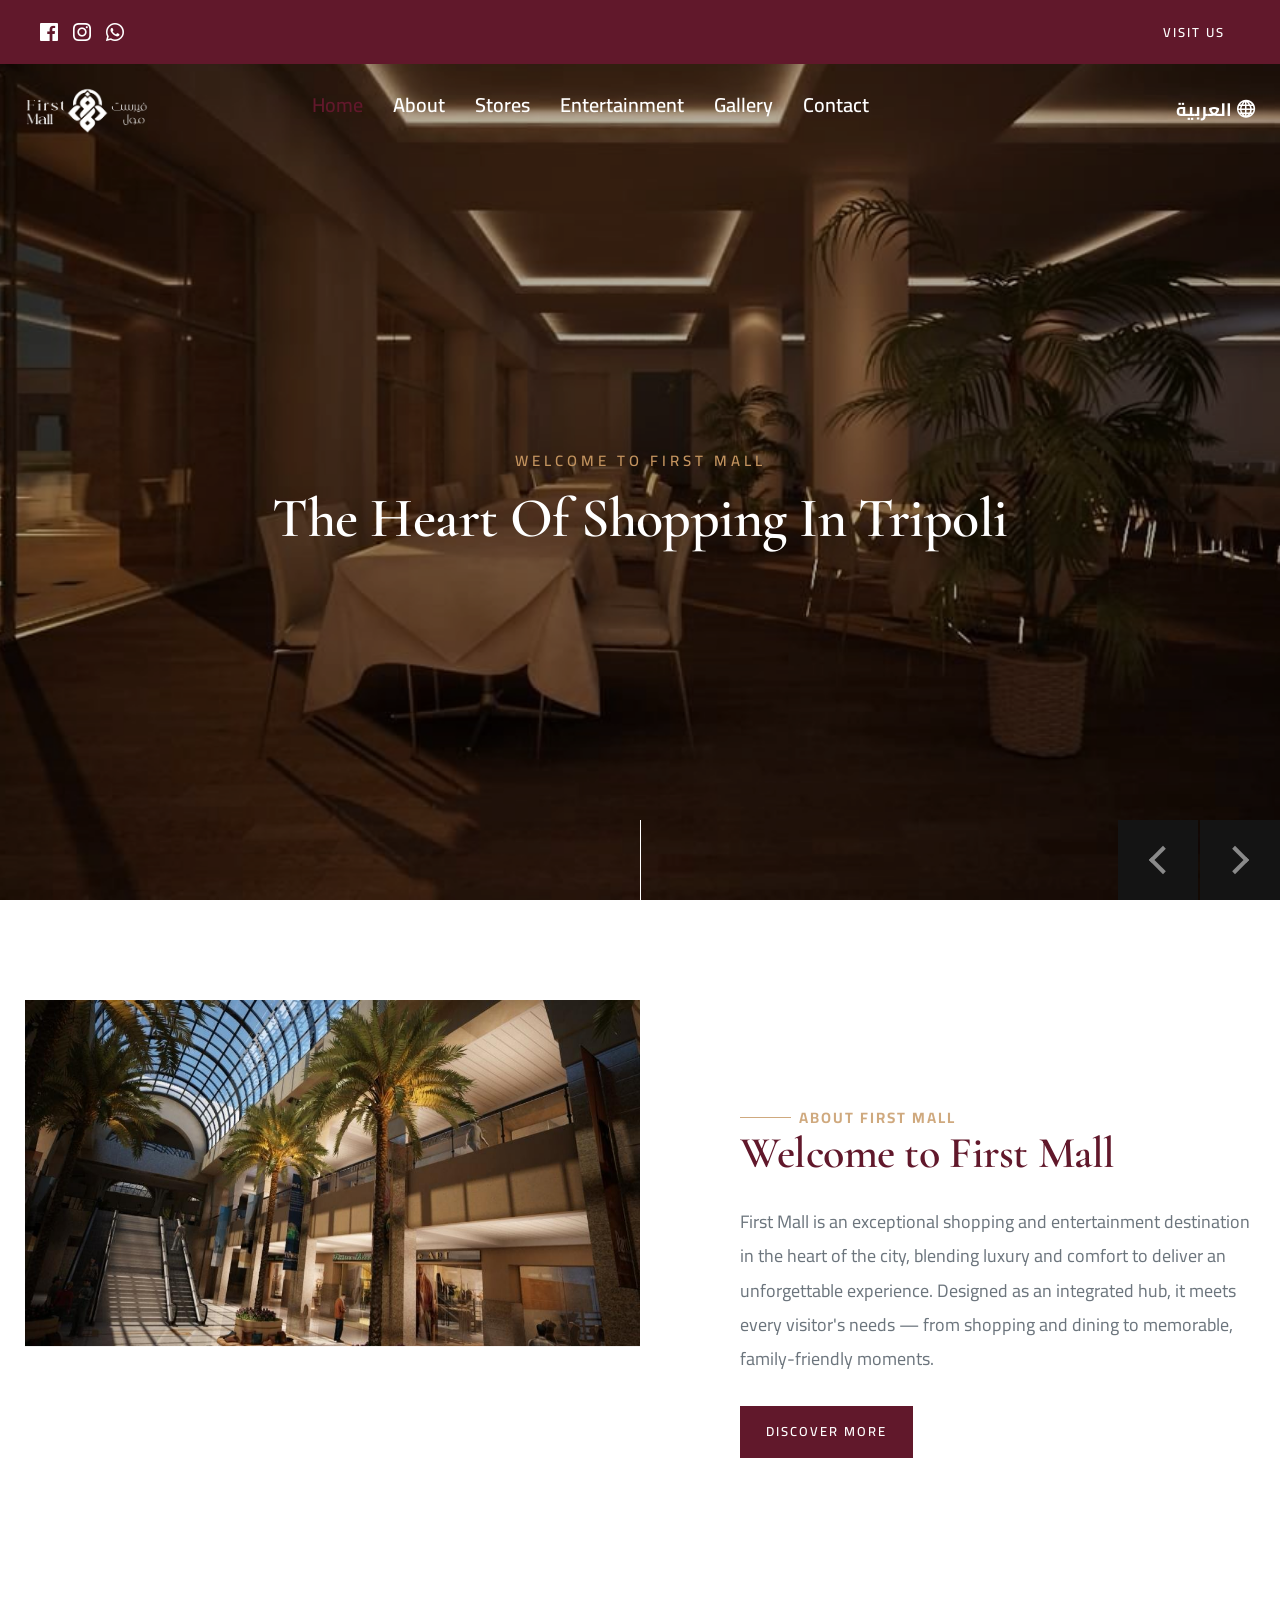
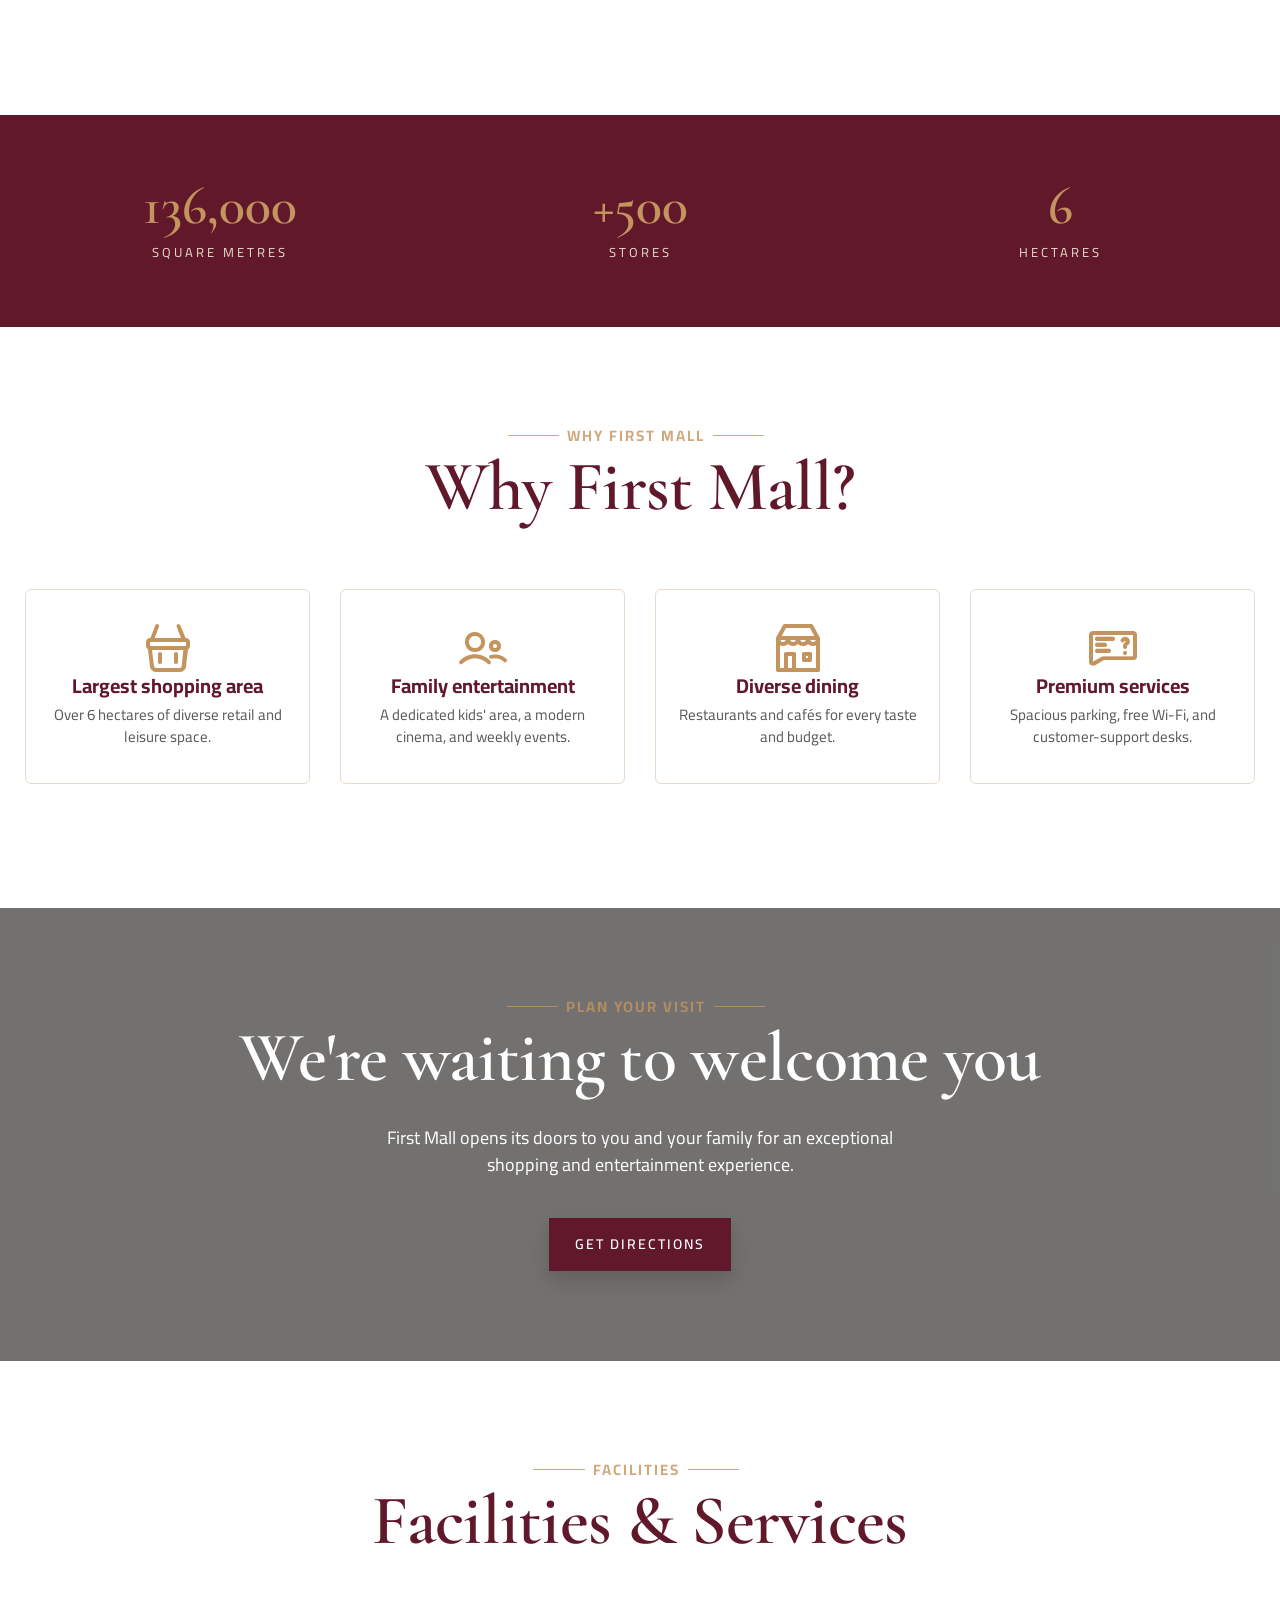
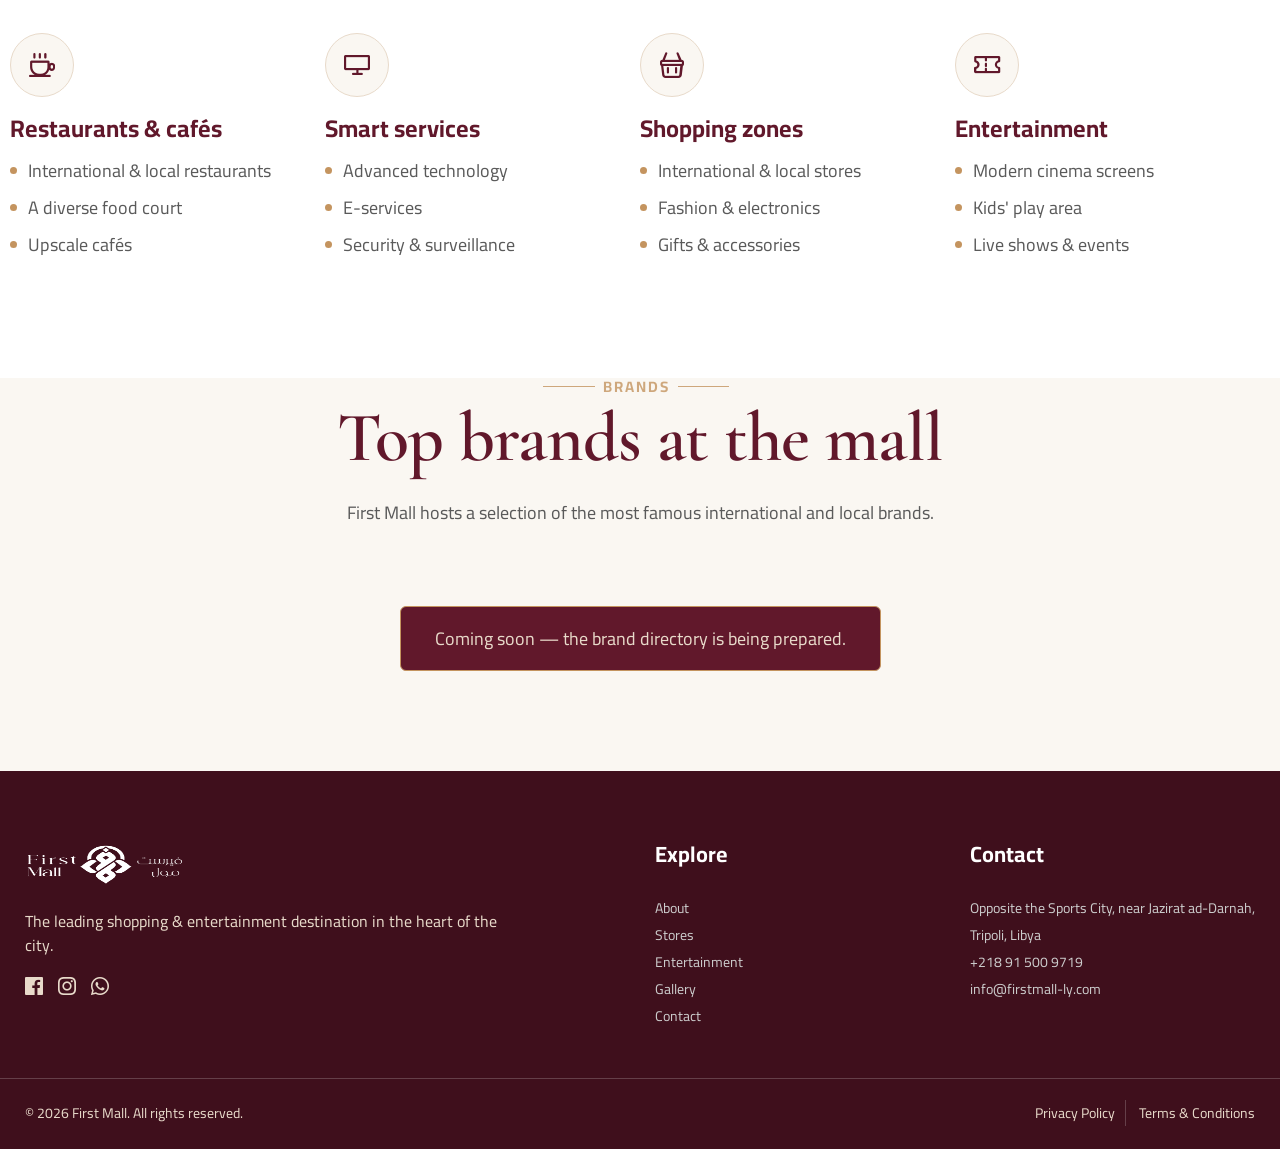
==== commit aee2910d: "Fix Arabic footer RTL layout + map email from firstmall-ly.com - Neutralize Bootstrap offset-lg-1 (m" ====
--- a/index.html
+++ b/index.html
@@ -340,6 +340,7 @@
                         <ul class="footer-menu nav flex-column">
                             <li><a href="contact.html">Opposite the Sports City, near Jazirat ad-Darnah, Tripoli, Libya</a></li>
                             <li><a href="tel:+218915009719" dir="ltr">+218 91 500 9719</a></li>
+                            <li><a href="mailto:info@firstmall-ly.com" dir="ltr">info@firstmall-ly.com</a></li>
                         </ul>
                     </div>
                     <div class="bottom-bar col-12 justify-content-center justify-content-lg-between">
--- a/Resources/css/style.css
+++ b/Resources/css/style.css
@@ -74,70 +74,9 @@
 	
 
 */
-@font-face {
-  font-family: 'Cairo';
-  src: url('../fonts/Cairo/Cairo-Bold.eot');
-  src: url('../fonts/Cairo/Cairo-Bold.eot?#iefix') format('embedded-opentype'),
-    url('../fonts/Cairo/Cairo-Bold.woff2') format('woff2'),
-    url('../fonts/Cairo/Cairo-Bold.woff') format('woff'),
-    url('../fonts/Cairo/Cairo-Bold.ttf') format('truetype'),
-    url('../fonts/Cairo/Cairo-Bold.svg#Cairo-Bold') format('svg');
-  font-weight: bold;
-  font-style: normal;
-  font-display: swap;
-}
-
-@font-face {
-  font-family: 'Cairo';
-  src: url('../fonts/Cairo/Cairo-Black.eot');
-  src: url('../fonts/Cairo/Cairo-Black.eot?#iefix') format('embedded-opentype'),
-    url('../fonts/Cairo/Cairo-Black.woff2') format('woff2'),
-    url('../fonts/Cairo/Cairo-Black.woff') format('woff'),
-    url('../fonts/Cairo/Cairo-Black.ttf') format('truetype'),
-    url('../fonts/Cairo/Cairo-Black.svg#Cairo-Black') format('svg');
-  font-weight: 900;
-  font-style: normal;
-  font-display: swap;
-}
-
-@font-face {
-  font-family: 'Cairo';
-  src: url('../fonts/Cairo/Cairo-Light.eot');
-  src: url('../fonts/Cairo/Cairo-Light.eot?#iefix') format('embedded-opentype'),
-    url('../fonts/Cairo/Cairo-Light.woff2') format('woff2'),
-    url('../fonts/Cairo/Cairo-Light.woff') format('woff'),
-    url('../fonts/Cairo/Cairo-Light.ttf') format('truetype'),
-    url('../fonts/Cairo/Cairo-Light.svg#Cairo-Light') format('svg');
-  font-weight: 300;
-  font-style: normal;
-  font-display: swap;
-}
-
-@font-face {
-  font-family: 'Cairo';
-  src: url('../fonts/Cairo/Cairo-Medium.eot');
-  src: url('../fonts/Cairo/Cairo-Medium.eot?#iefix') format('embedded-opentype'),
-    url('../fonts/Cairo/Cairo-Medium.woff2') format('woff2'),
-    url('../fonts/Cairo/Cairo-Medium.woff') format('woff'),
-    url('../fonts/Cairo/Cairo-Medium.ttf') format('truetype'),
-    url('../fonts/Cairo/Cairo-Medium.svg#Cairo-Medium') format('svg');
-  font-weight: 500;
-  font-style: normal;
-  font-display: swap;
-}
-
-@font-face {
-  font-family: 'Cairo';
-  src: url('../fonts/Cairo/Cairo-Regular.eot');
-  src: url('../fonts/Cairo/Cairo-Regular.eot?#iefix') format('embedded-opentype'),
-    url('../fonts/Cairo/Cairo-Regular.woff2') format('woff2'),
-    url('../fonts/Cairo/Cairo-Regular.woff') format('woff'),
-    url('../fonts/Cairo/Cairo-Regular.ttf') format('truetype'),
-    url('../fonts/Cairo/Cairo-Regular.svg#Cairo-Regular') format('svg');
-  font-weight: normal;
-  font-style: normal;
-  font-display: swap;
-}
+/* Cairo @font-face declarations live in brand.css (woff2, weights 400/500/600/700,
+   Latin + Arabic subsets). The old Tajawal-renamed blocks pointed at
+   ../fonts/Cairo/Cairo-*.{eot,woff,ttf} which do not exist and 404'd. Removed. */
 
 * {
   outline: none !important;
--- a/Resources/css/brand.css
+++ b/Resources/css/brand.css
@@ -43,6 +43,15 @@
 /* ---------- Base type ---------- */
 body { font-family:'Cairo', system-ui, -apple-system, "Segoe UI", sans-serif; }
 
+/* Form controls + buttons do NOT inherit font-family by default — force Cairo
+   so typed text, placeholders and dropdowns match the rest of the site. */
+input, select, textarea, button, optgroup, option,
+.form-control, .custom-button, .btn {
+  font-family:'Cairo', system-ui, -apple-system, "Segoe UI", sans-serif;
+}
+input::placeholder, textarea::placeholder { font-family:'Cairo', sans-serif; }
+input::-webkit-input-placeholder, textarea::-webkit-input-placeholder { font-family:'Cairo', sans-serif; }
+
 /* Cormorant display headings — English (LTR) only; Arabic stays Cairo */
 html:not([dir="rtl"]) .section-title h2,
 html:not([dir="rtl"]) header.slider h1,
@@ -80,6 +89,18 @@
 .footer .footer-menu a { color:#E8DACA; }
 .footer .social a { color:#E8DACA; }
 .footer .social a:hover { color:#C4945F; }
+
+/* Footer column layout — distribute evenly and fix RTL.
+   Bootstrap's offset-lg-1 uses margin-left, which does NOT mirror in RTL,
+   so the Arabic Contact column collapsed under the logo and left the far
+   side empty. Neutralize the offsets and use space-between so EN (LTR) and
+   AR (RTL) lay out identically as three balanced columns. */
+@media (min-width: 992px) {
+  .footer .row { justify-content: space-between; }
+  .footer .row > .offset-lg-1 { margin-left: 0; }
+}
+[dir="rtl"] .footer .footer-menu a,
+[dir="rtl"] .footer p { text-align: right; }
 
 /* ---------- Swiper accents ---------- */
 .swiper-scrollbar-drag { background:#61182B !important; }
@@ -145,3 +166,63 @@
 /* ---------- Section helpers ---------- */
 .bg-surface { background:#FAF7F2; }
 .lead-narrow { max-width:680px; margin-inline:auto; color:#5A5A5A; line-height:1.9; }
+
+/* ============================================================
+   Scrolled (sticky) navbar — burgundy, not white.
+   The wordmark is white linework, so a white sticky bar made it
+   vanish. We keep the bar burgundy and the wordmark white instead.
+   Covers EN + AR (shared stylesheet).
+   ============================================================ */
+.navbar.fixed {
+  background-color:#61182B;
+  box-shadow:0 10px 34px rgba(63,15,28,.22);
+  border-bottom:1px solid rgba(196,148,95,.45); /* gold hairline */
+  padding-top:14px; padding-bottom:14px;
+}
+/* keep the white wordmark visible on the burgundy bar */
+.navbar.fixed .logo .logo-white { display:block; filter:brightness(0) invert(1); }
+.navbar.fixed .logo .logo-dark  { display:none; }
+/* menu text white on burgundy, gold on active/hover */
+.navbar.fixed .site-menu ul li a { color:#fff; }
+.navbar.fixed .site-menu ul li.active a,
+.navbar.fixed .site-menu ul li a:hover { color:#E8DACA; }
+.navbar.fixed .site-menu ul li a::before { background:#C4945F; } /* gold underline */
+/* language switcher + its world icon */
+.navbar.fixed .lang a { color:#fff; }
+.navbar.fixed .lang a:hover { color:#E8DACA; }
+/* mobile hamburger strokes stay light on the burgundy bar */
+.navbar.fixed .hamburger-menu .line { stroke:#fff; }
+
+/* ============================================================
+   Color-system polish (frontend-design pass)
+   ============================================================ */
+:root{
+  --fm-burgundy:#61182B; --fm-burgundy-deep:#3F0F1C;
+  --fm-gold:#C4945F; --fm-gold-pale:#E8DACA;
+  --fm-ink:#252525; --fm-surface:#FAF7F2; --fm-sand:#F2EBE0;
+}
+/* warm paper base instead of stark white for richer atmosphere */
+body { background-color:var(--fm-surface); color:var(--fm-ink); }
+/* alternating sections breathe on the warm/sand palette */
+.content-section { background:#FFFFFF; }
+.content-section:nth-of-type(even){ background:var(--fm-surface); }
+/* refined custom-button: burgundy with gold ring, gold fill on hover */
+.custom-button { background:var(--fm-burgundy); border:1px solid var(--fm-burgundy); color:#fff; letter-spacing:2px; }
+.custom-button:before { background:var(--fm-gold); }
+.top-nav .custom-button { background:transparent; border-color:rgba(255,255,255,.55); }
+.top-nav .custom-button:hover { color:var(--fm-burgundy-deep) !important; }
+/* eyebrow underline accents already gold; make blockquotes/HRs gold too */
+hr { border-color:var(--fm-gold-pale); }
+::selection { background:var(--fm-gold); color:var(--fm-burgundy-deep); }
+/* scrollbar thumb on supporting browsers */
+body::-webkit-scrollbar-thumb { background:var(--fm-burgundy); }
+/* contact form fields pick up the warm palette + gold focus ring */
+.contact-form input, .contact-form textarea {
+  background:#fff; border:1px solid var(--fm-gold-pale); color:var(--fm-ink);
+  transition:border-color .25s ease, box-shadow .25s ease;
+}
+.contact-form input:focus, .contact-form textarea:focus {
+  outline:none; border-color:var(--fm-gold); box-shadow:0 0 0 3px rgba(196,148,95,.18);
+}
+/* google-map iframe gets a soft top divider in brand tone */
+iframe[title]{ border-top:3px solid var(--fm-gold) !important; }
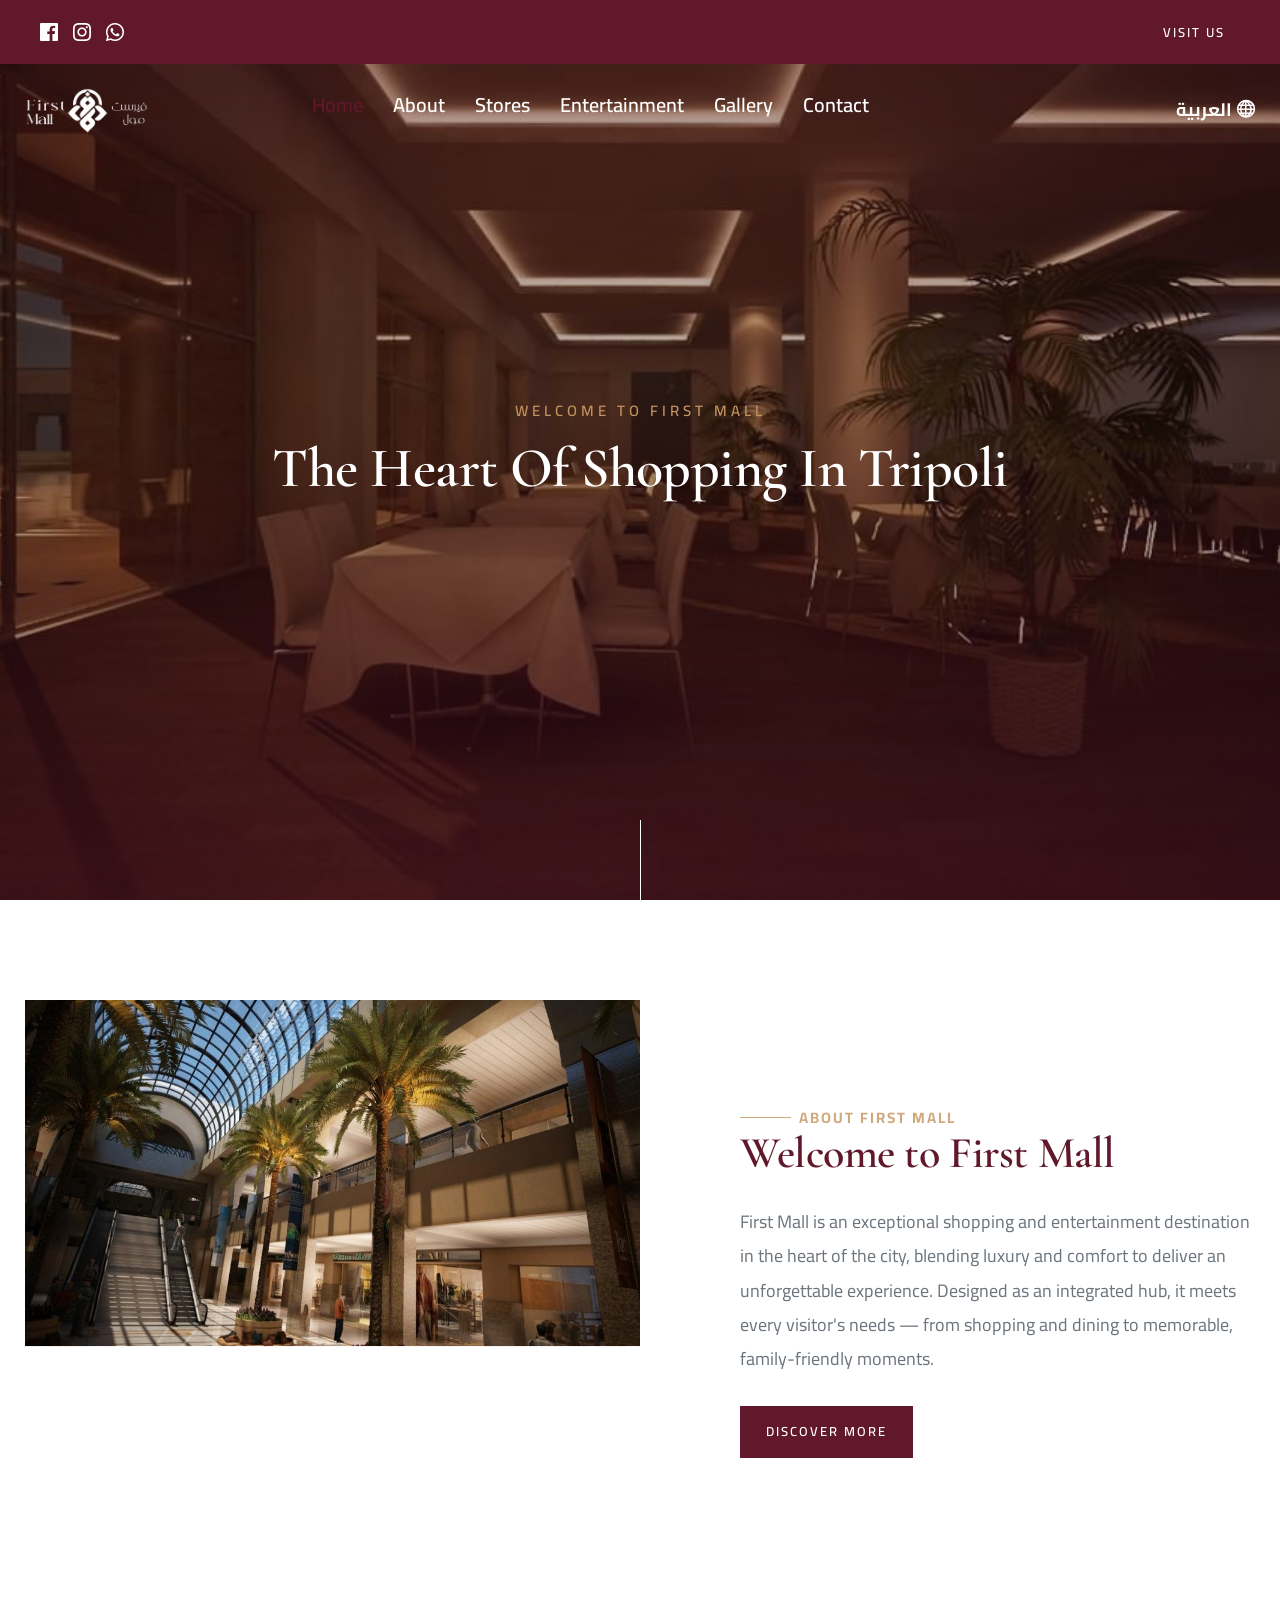
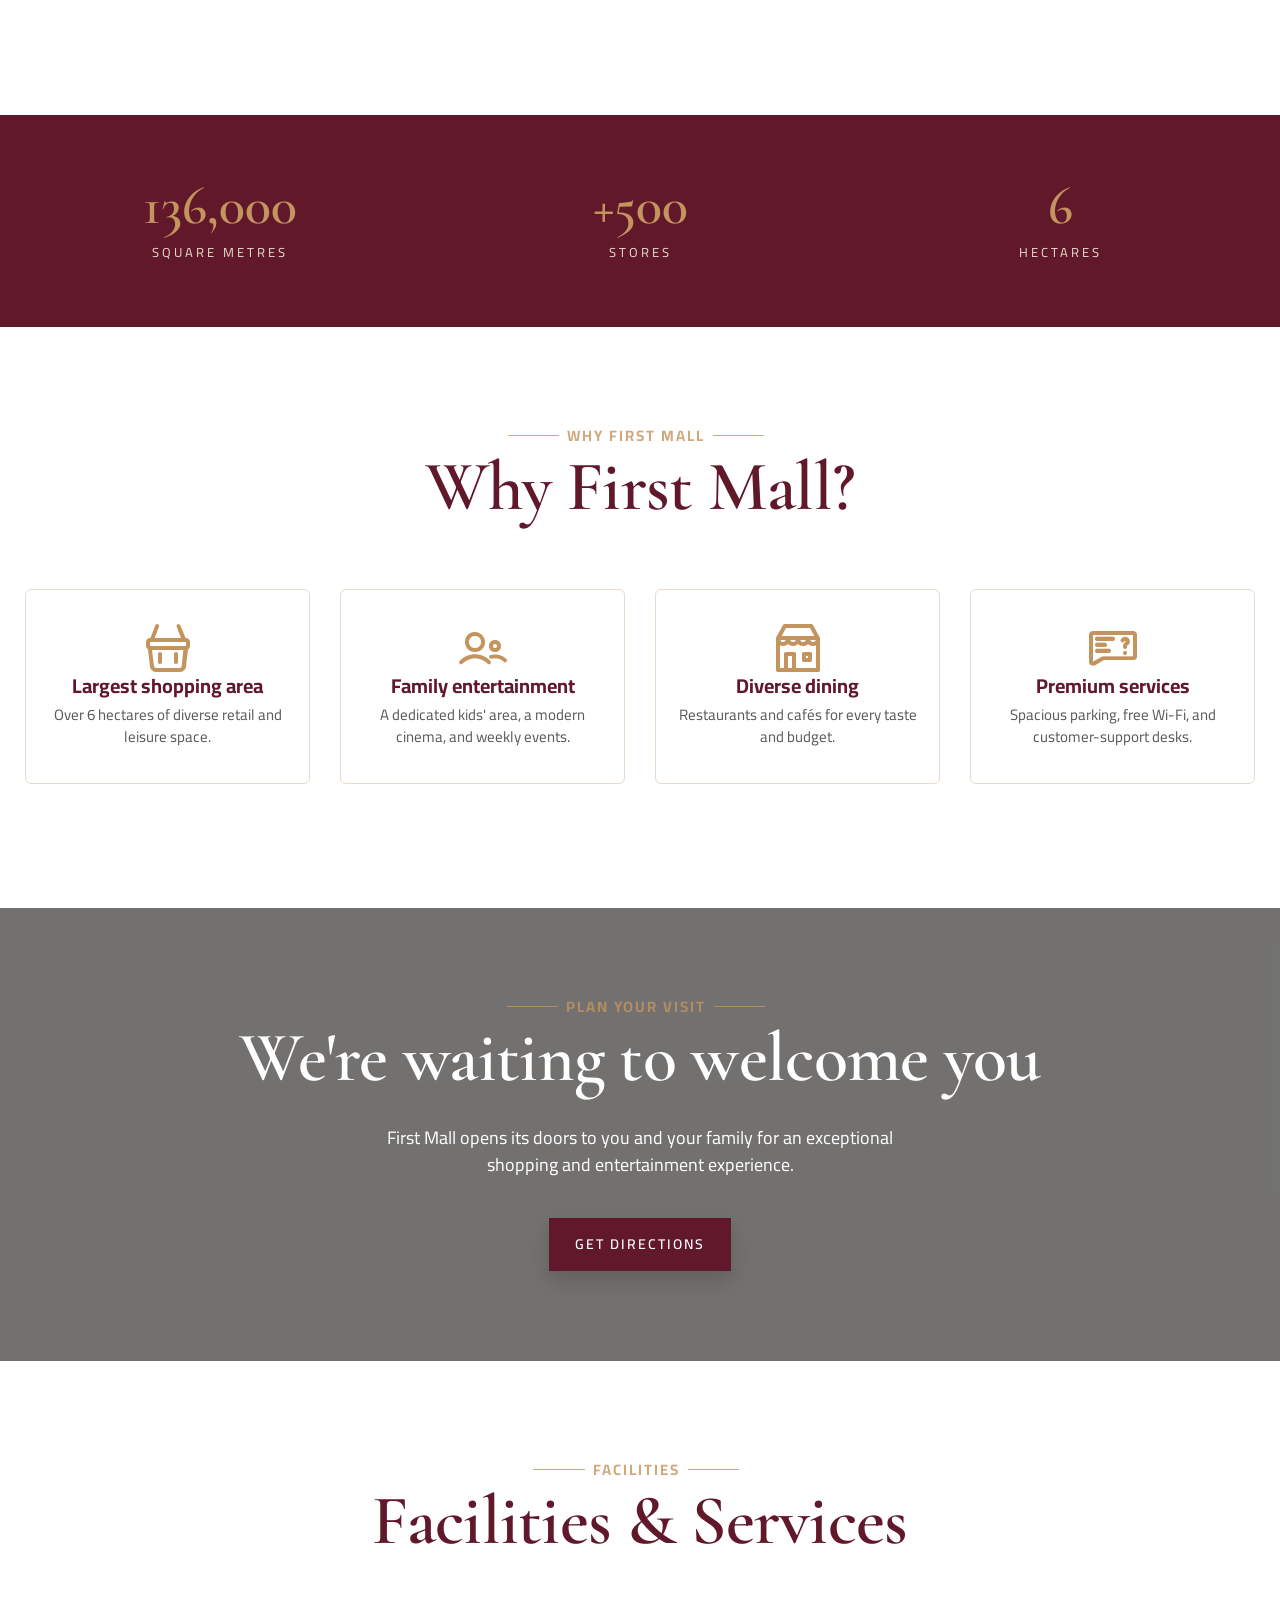
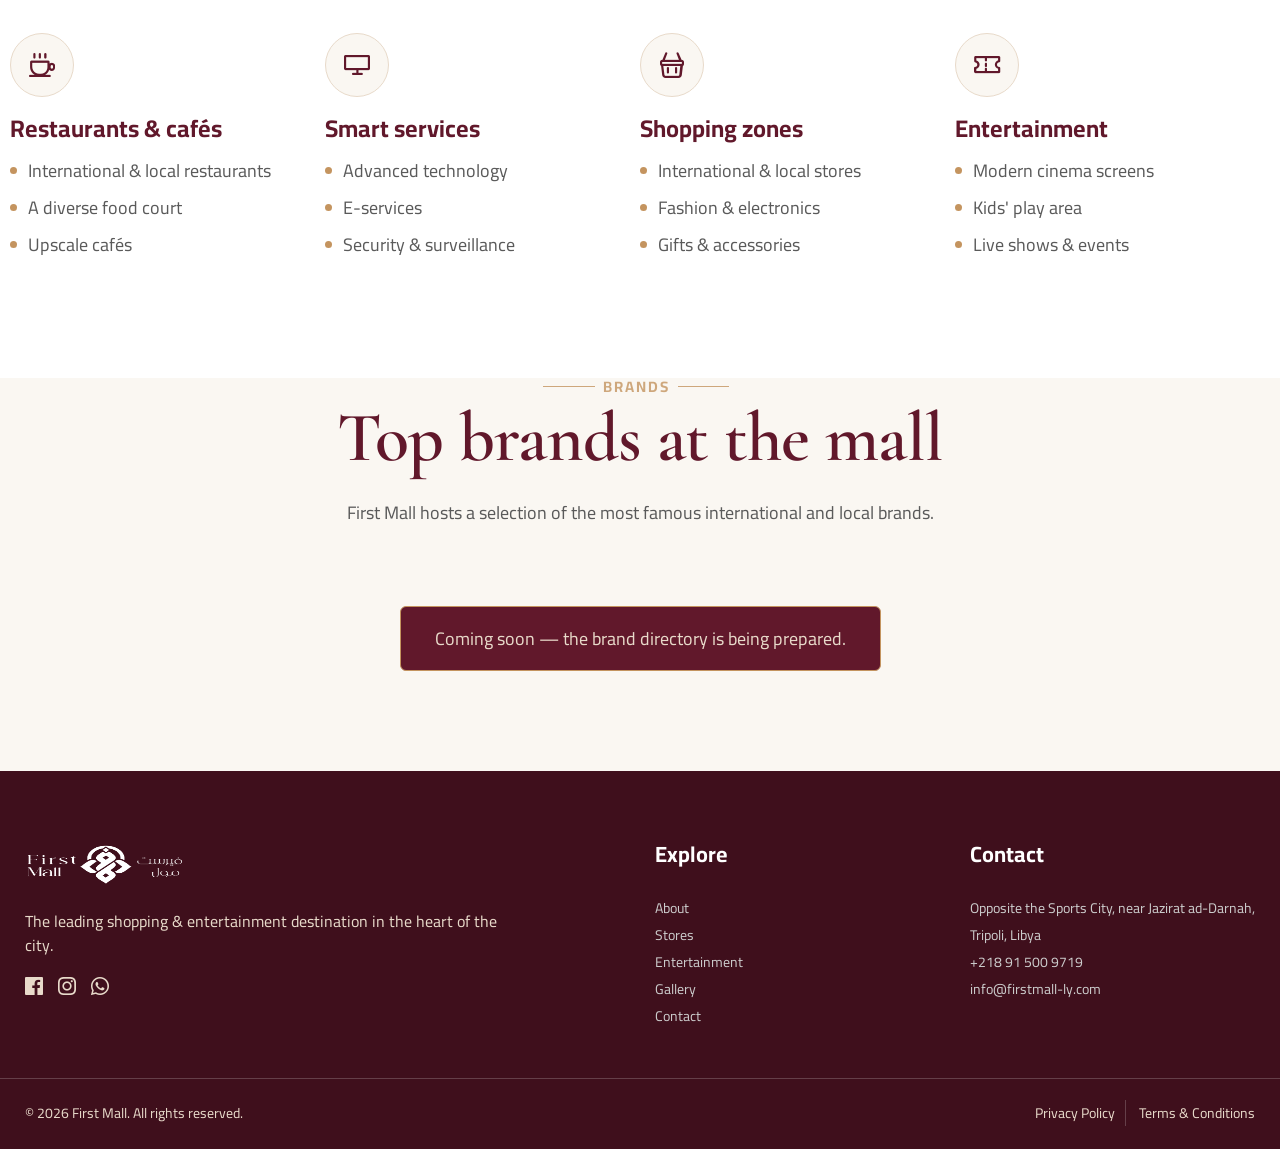
==== commit 07afed6c: "Replace home hero image slider with looping background video Swap the 3-slide Swiper hero on the hom" ====
--- a/index.html
+++ b/index.html
@@ -96,36 +96,14 @@
             </div>
         </nav>
 
-        <header class="slider">
-            <div class="main-slider">
-                <div class="swiper-wrapper">
-                    <div class="swiper-slide">
-                        <div class="slide-inner lozad background-cover" data-background-image="Resources/images/slide01.jpg">
-                            <div class="container">
-                                <div class="headline" data-swiper-parallax="100">Welcome to First Mall</div>
-                                <h1 data-swiper-parallax="200">The heart of shopping in Tripoli</h1>
-                            </div>
-                        </div>
-                    </div>
-                    <div class="swiper-slide">
-                        <div class="slide-inner lozad background-cover" data-background-image="Resources/images/slide02.jpg">
-                            <div class="container">
-                                <div class="headline" data-swiper-parallax="100">136,000 m² of retail &amp; leisure</div>
-                                <h1 data-swiper-parallax="200">Everything you love, under one roof</h1>
-                            </div>
-                        </div>
-                    </div>
-                    <div class="swiper-slide">
-                        <div class="slide-inner lozad background-cover" data-background-image="Resources/images/slide03.jpg">
-                            <div class="container">
-                                <div class="headline" data-swiper-parallax="100">Family entertainment</div>
-                                <h1 data-swiper-parallax="200">More than a mall — a destination</h1>
-                            </div>
-                        </div>
-                    </div>
-                </div>
-                <div class="slider-prev"></div>
-                <div class="slider-next"></div>
+        <header class="slider video-hero">
+            <video class="hero-video" autoplay muted loop playsinline preload="auto" poster="Resources/images/slide01.jpg">
+                <source src="Resources/video/hero.mp4" type="video/mp4">
+            </video>
+            <div class="hero-overlay"></div>
+            <div class="container hero-content">
+                <div class="headline">Welcome to First Mall</div>
+                <h1>The heart of shopping in Tripoli</h1>
             </div>
             <div class="scroll-down"></div>
         </header>
--- a/Resources/css/brand.css
+++ b/Resources/css/brand.css
@@ -137,6 +137,22 @@
 .slider .container { text-align:center; }
 html:not([dir="rtl"]) .slider h1 { font-family:'Cormorant Garamond', Georgia, serif; font-weight:600; }
 @media (max-width:767px){ .slider h1{ font-size:34px; } }
+
+/* ---------- Video hero (replaces image slider on home) ---------- */
+.video-hero { position:relative; overflow:hidden; }
+.video-hero .hero-video {
+  position:absolute; inset:0; width:100%; height:100%;
+  object-fit:cover; object-position:center;
+  z-index:0; pointer-events:none;
+  /* gentle ken-burns zoom that settles after the preloader */
+  transform:scale(1.12); transition:transform 9s ease-out;
+}
+.page-loaded .video-hero .hero-video { transform:scale(1); }
+.video-hero .hero-overlay {
+  position:absolute; inset:0; z-index:1; pointer-events:none;
+  background:linear-gradient(180deg, rgba(63,15,28,.45) 0%, rgba(37,9,16,.30) 45%, rgba(63,15,28,.72) 100%);
+}
+.video-hero .hero-content { position:relative; z-index:2; text-align:center; }
 
 /* ---------- Inner page banner ---------- */
 .page-banner { position:relative; padding:170px 0 90px; background-size:cover; background-position:center; }
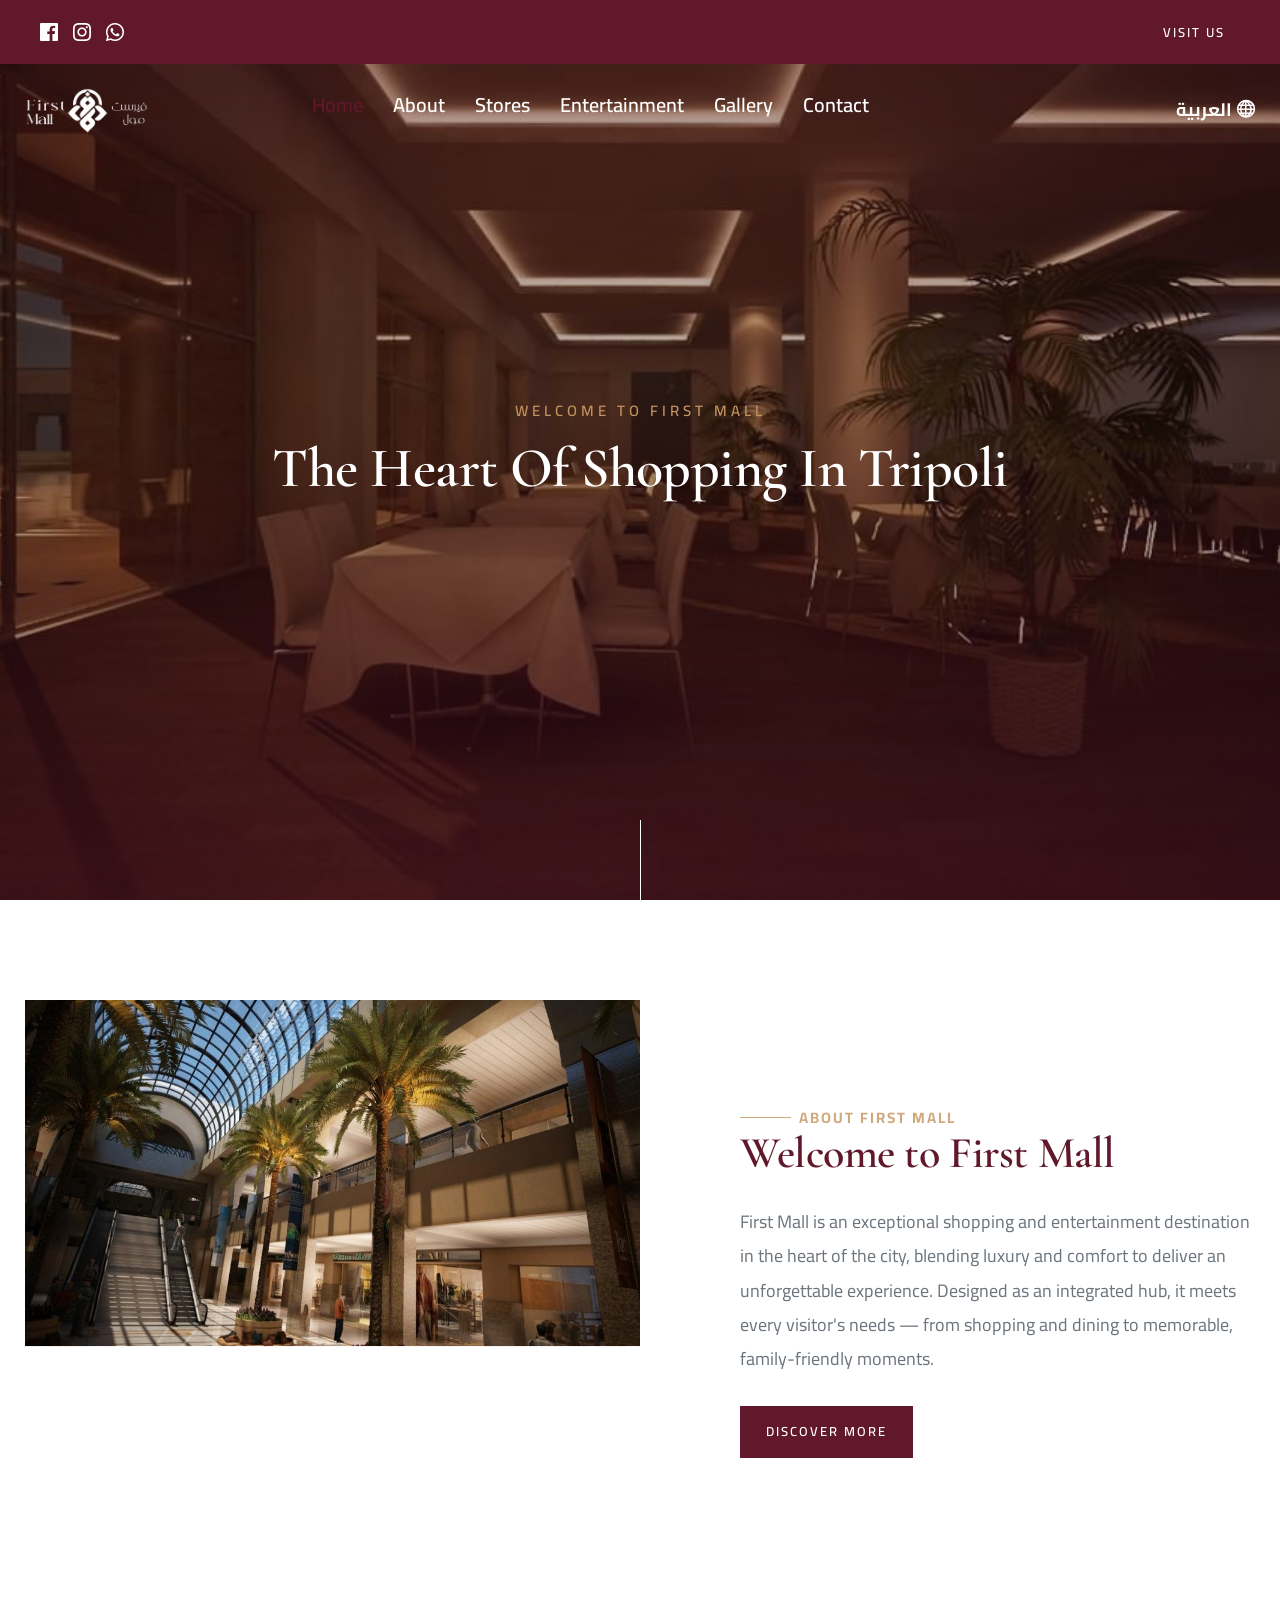
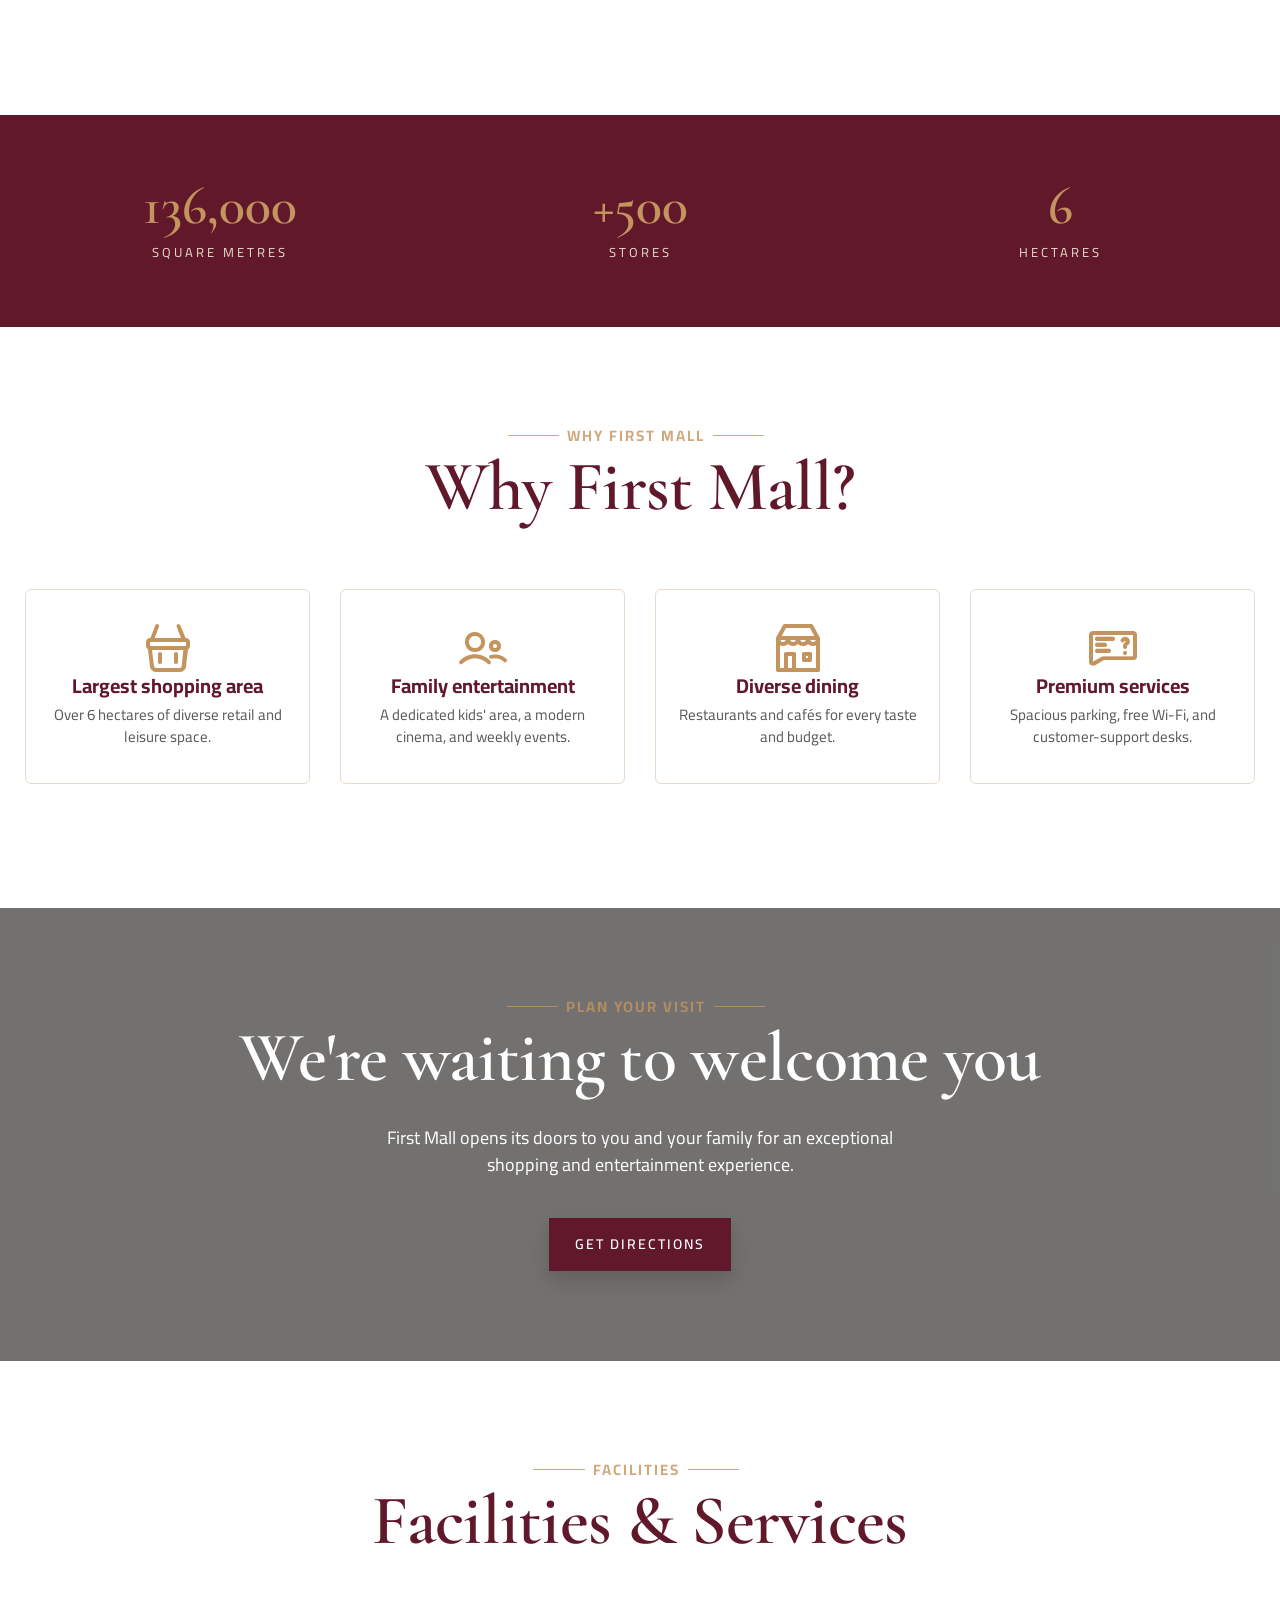
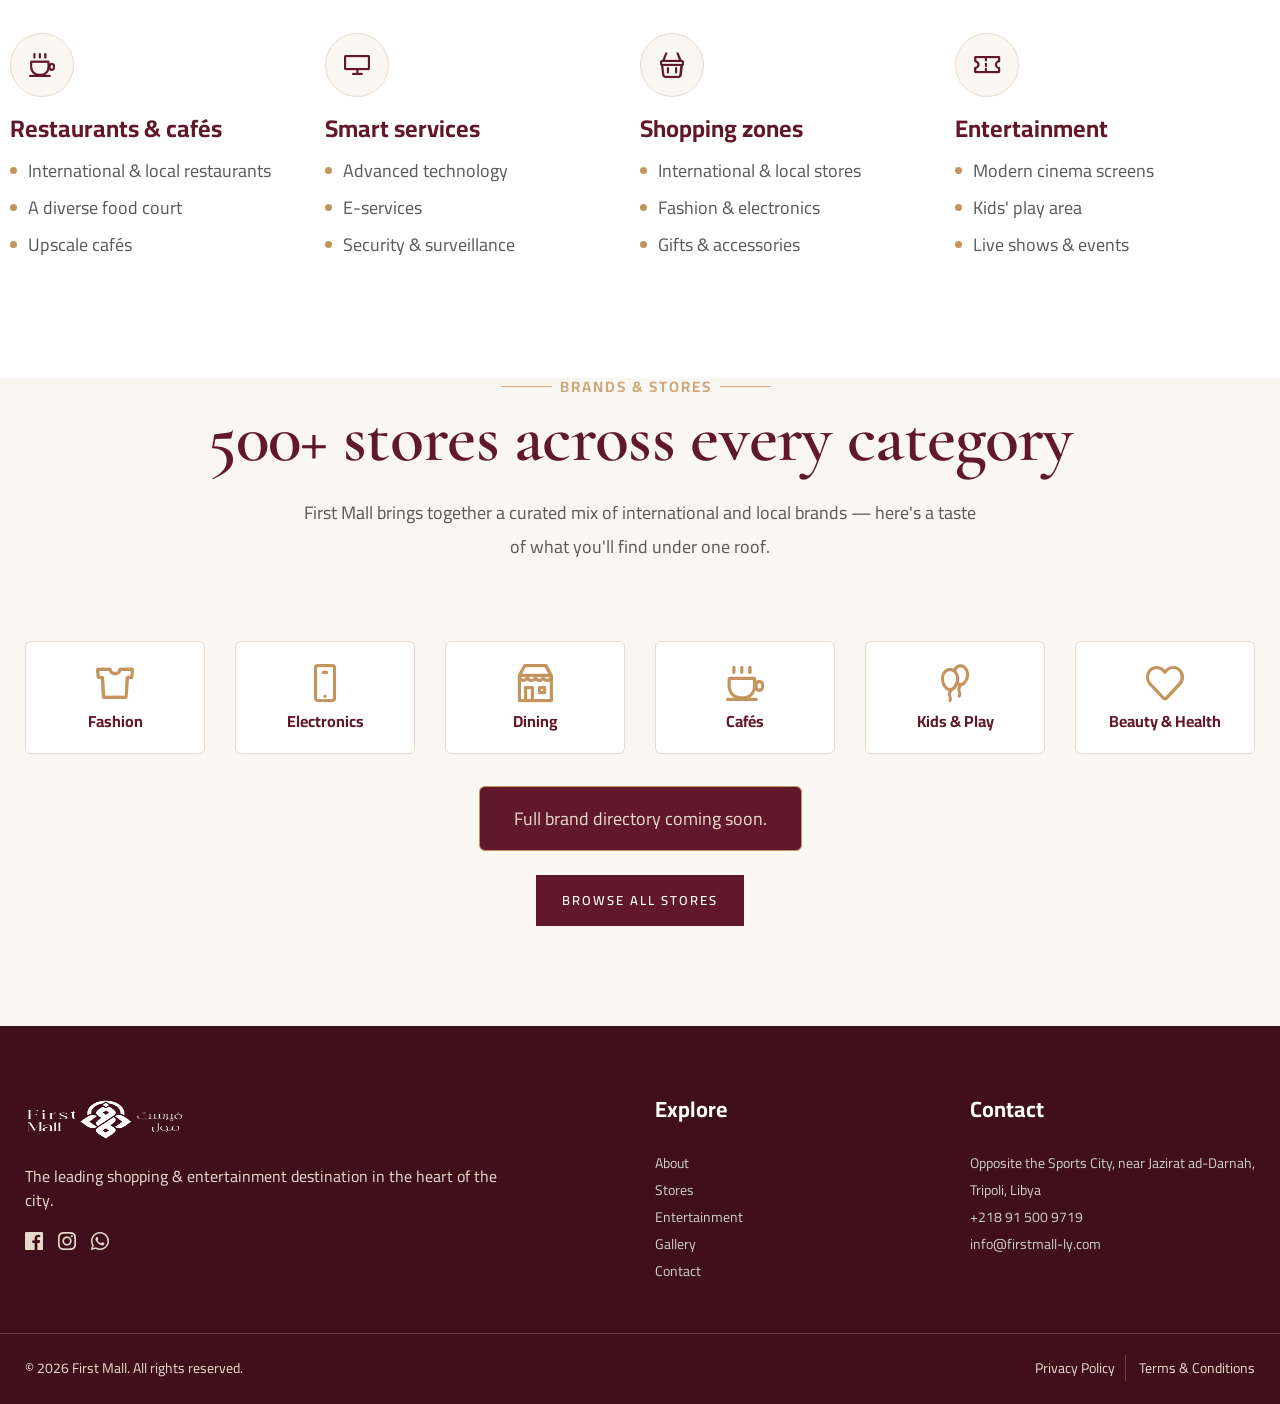
==== commit 8ec7de63: "Fill empty Brands section with a shop-by-category teaser + CTA The home "Top brands" section was jus" ====
--- a/index.html
+++ b/index.html
@@ -279,13 +279,54 @@
                 <div class="row">
                     <div class="col-12">
                         <div class="section-title text-center">
-                            <h6 class="text-green">Brands</h6>
-                            <h2>Top brands at the mall</h2>
-                            <p class="lead-narrow mt-3">First Mall hosts a selection of the most famous international and local brands.</p>
-                        </div>
-                    </div>
-                    <div class="col-12 text-center">
-                        <span class="coming-soon-note">Coming soon — the brand directory is being prepared.</span>
+                            <h6 class="text-green">Brands &amp; Stores</h6>
+                            <h2>500+ stores across every category</h2>
+                            <p class="lead-narrow mt-3">First Mall brings together a curated mix of international and local brands — here's a taste of what you'll find under one roof.</p>
+                        </div>
+                    </div>
+                </div>
+                <div class="row justify-content-center">
+                    <div class="col-lg-2 col-md-4 col-6 mb-4">
+                        <a href="stores.html" class="cat-card cat-card--compact">
+                            <i class="lni lni-tshirt"></i>
+                            <h5>Fashion</h5>
+                        </a>
+                    </div>
+                    <div class="col-lg-2 col-md-4 col-6 mb-4">
+                        <a href="stores.html" class="cat-card cat-card--compact">
+                            <i class="lni lni-mobile"></i>
+                            <h5>Electronics</h5>
+                        </a>
+                    </div>
+                    <div class="col-lg-2 col-md-4 col-6 mb-4">
+                        <a href="stores.html" class="cat-card cat-card--compact">
+                            <i class="lni lni-restaurant"></i>
+                            <h5>Dining</h5>
+                        </a>
+                    </div>
+                    <div class="col-lg-2 col-md-4 col-6 mb-4">
+                        <a href="stores.html" class="cat-card cat-card--compact">
+                            <i class="lni lni-coffee-cup"></i>
+                            <h5>Cafés</h5>
+                        </a>
+                    </div>
+                    <div class="col-lg-2 col-md-4 col-6 mb-4">
+                        <a href="stores.html" class="cat-card cat-card--compact">
+                            <i class="lni lni-baloon"></i>
+                            <h5>Kids &amp; Play</h5>
+                        </a>
+                    </div>
+                    <div class="col-lg-2 col-md-4 col-6 mb-4">
+                        <a href="stores.html" class="cat-card cat-card--compact">
+                            <i class="lni lni-heart"></i>
+                            <h5>Beauty &amp; Health</h5>
+                        </a>
+                    </div>
+                </div>
+                <div class="row">
+                    <div class="col-12 text-center mt-2">
+                        <span class="coming-soon-note">Full brand directory coming soon.</span>
+                        <div class="mt-4"><a href="stores.html" class="custom-button">Browse all stores</a></div>
                     </div>
                 </div>
             </div>
@@ -337,5 +378,20 @@
         <i class="lni lni-chevron-up"></i>
     </button>
     <script src="Resources/js/home.js"></script>
+    <script>
+    (function(){
+        var v = document.querySelector('.hero-video');
+        if (!v) return;
+        v.muted = true; // muted is required for autoplay policy
+        function kick(){ var p = v.play(); if (p && p.catch) p.catch(function(){}); }
+        if (v.readyState >= 2) kick();
+        ['loadeddata','canplay'].forEach(function(e){ v.addEventListener(e, kick); });
+        document.addEventListener('visibilitychange', function(){ if (!document.hidden) kick(); });
+        ['click','touchstart','scroll','keydown','pointerdown'].forEach(function(e){
+            window.addEventListener(e, kick, { once: true, passive: true });
+        });
+        window.addEventListener('load', kick);
+    })();
+    </script>
 </body>
 </html>
--- a/Resources/css/brand.css
+++ b/Resources/css/brand.css
@@ -116,6 +116,10 @@
 .cat-card img, .cat-card svg { width:56px; height:56px; margin-bottom:18px; }
 .cat-card h5 { margin:0; color:#61182B; font-weight:700; }
 .cat-card p { margin:6px 0 0; color:#5A5A5A; font-size:15px; }
+/* compact category chips (home "shop by category" teaser) */
+.cat-card--compact { padding:22px 12px; }
+.cat-card--compact i { font-size:38px !important; color:#C4945F; margin-bottom:10px; display:block; }
+.cat-card--compact h5 { font-size:16px; }
 
 /* ---------- Coming-soon ribbon ---------- */
 .coming-soon-note { display:inline-block; background:#61182B; color:#E8DACA; border:1px solid #C4945F;
